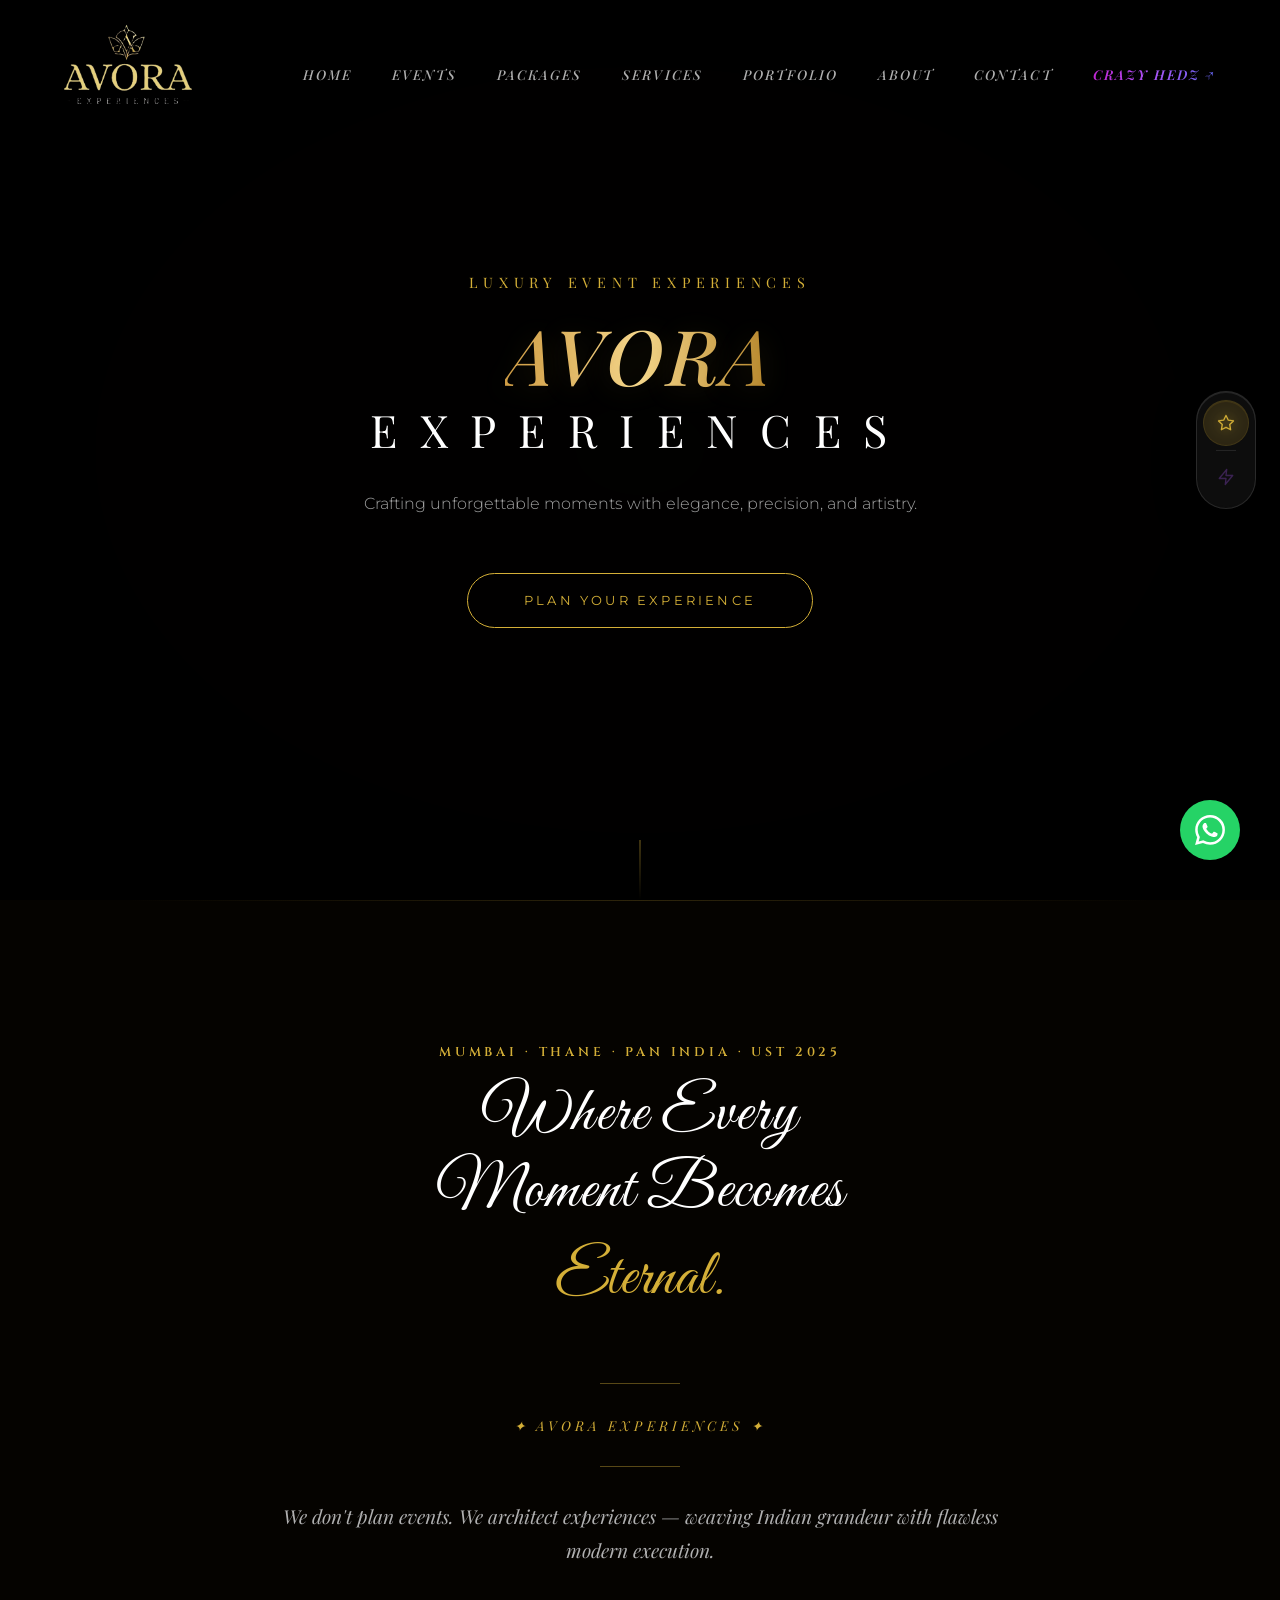
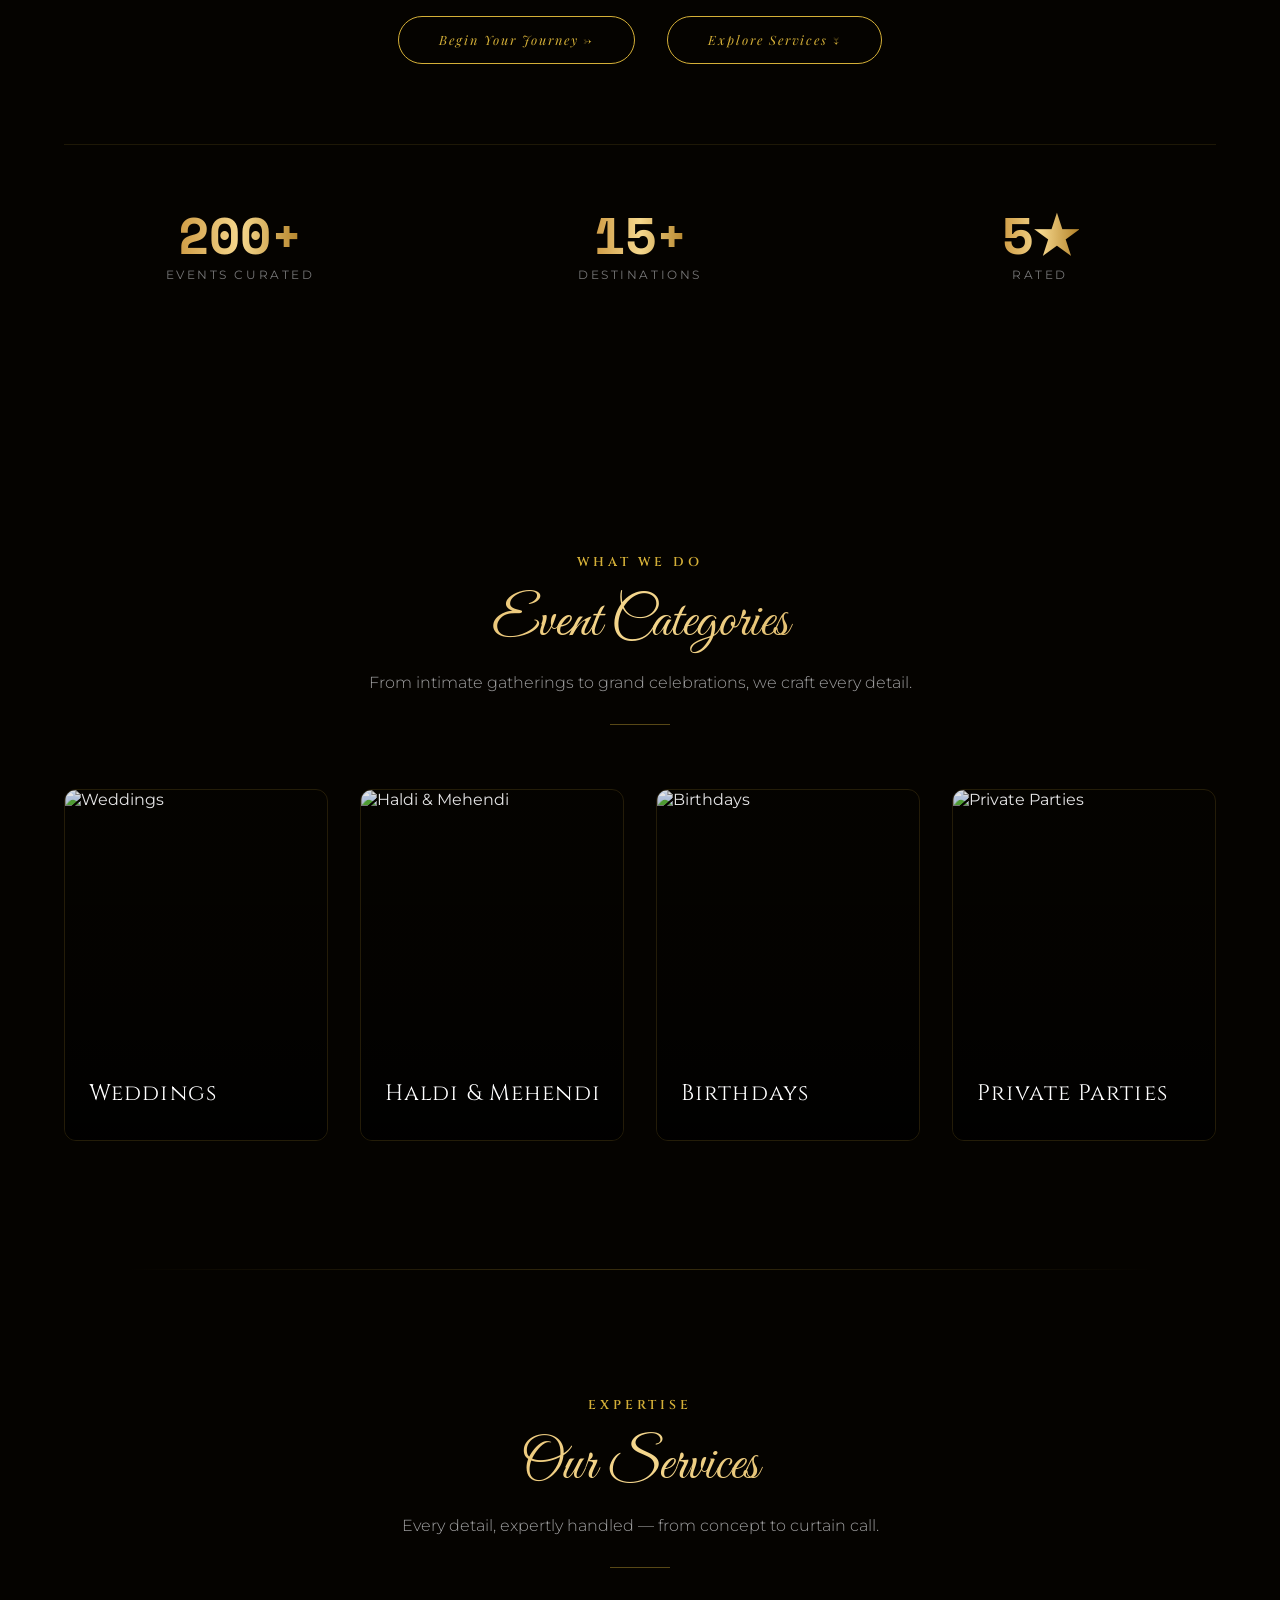
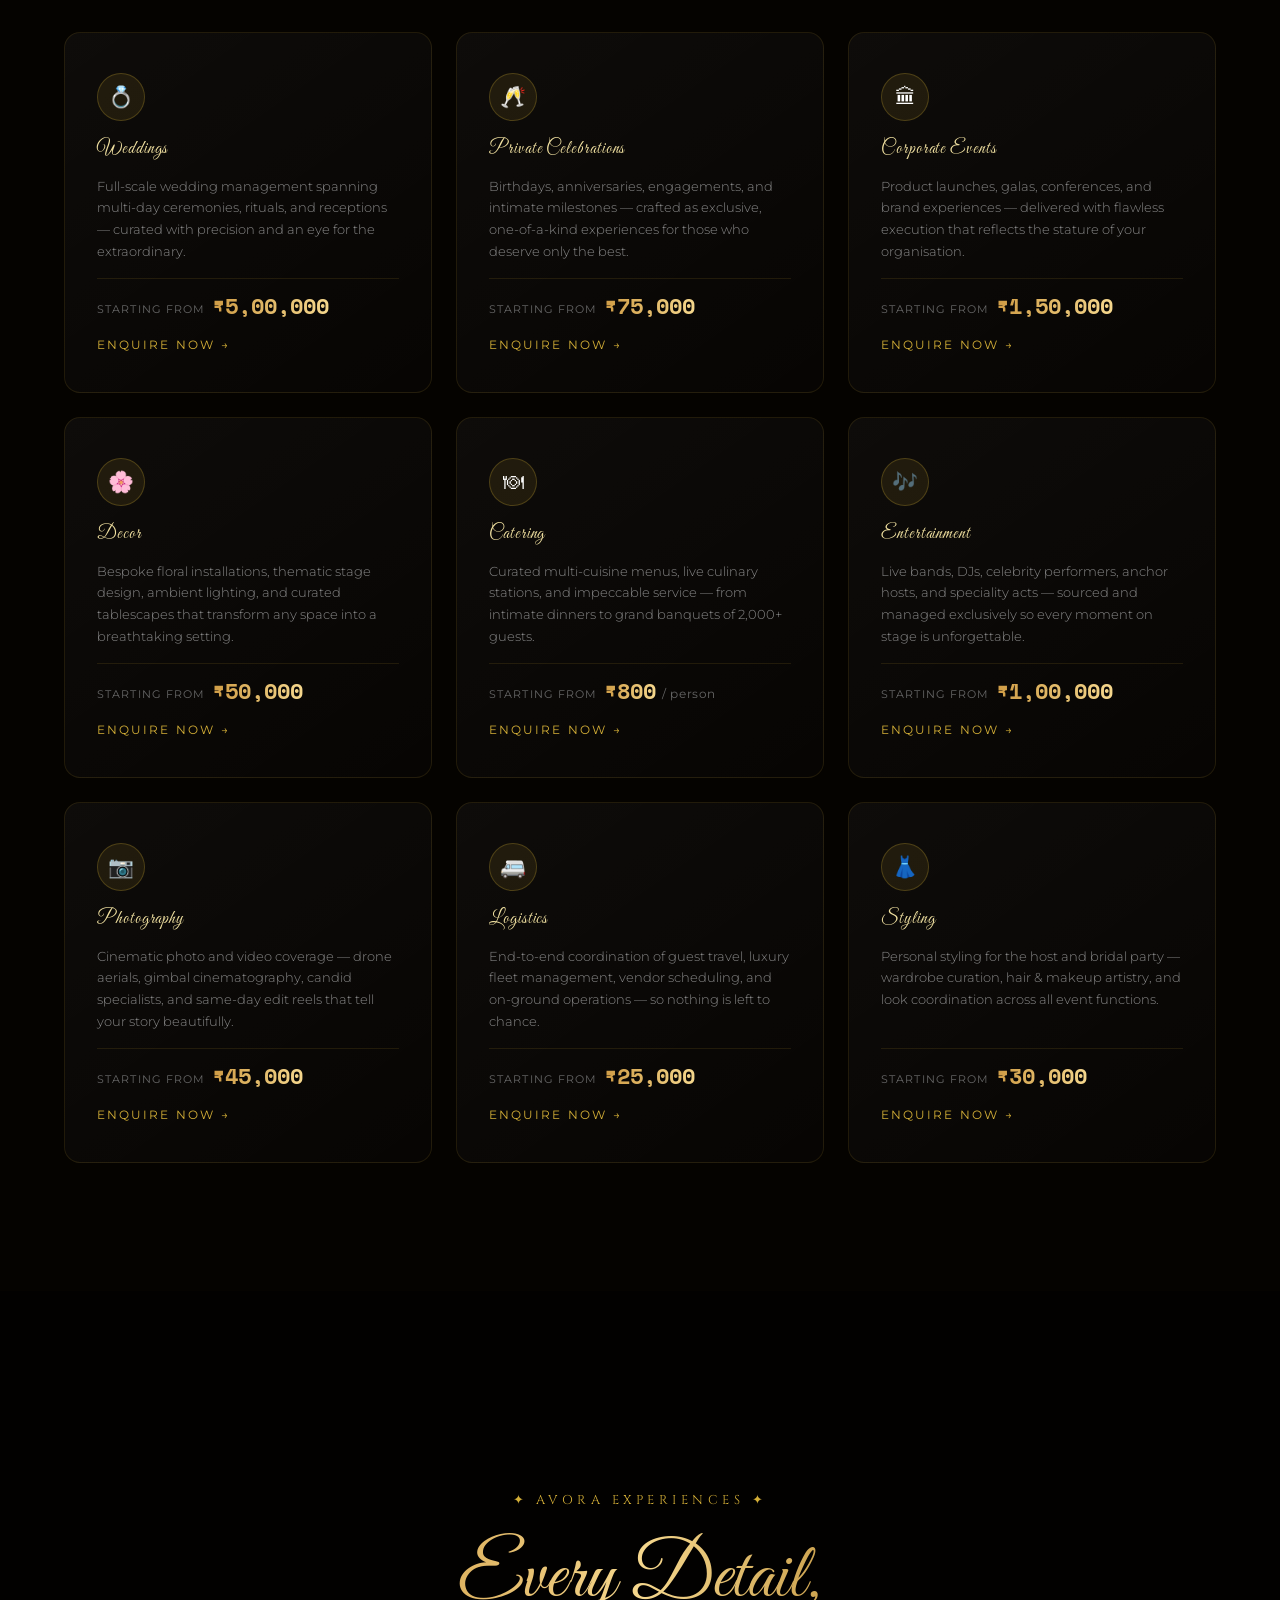
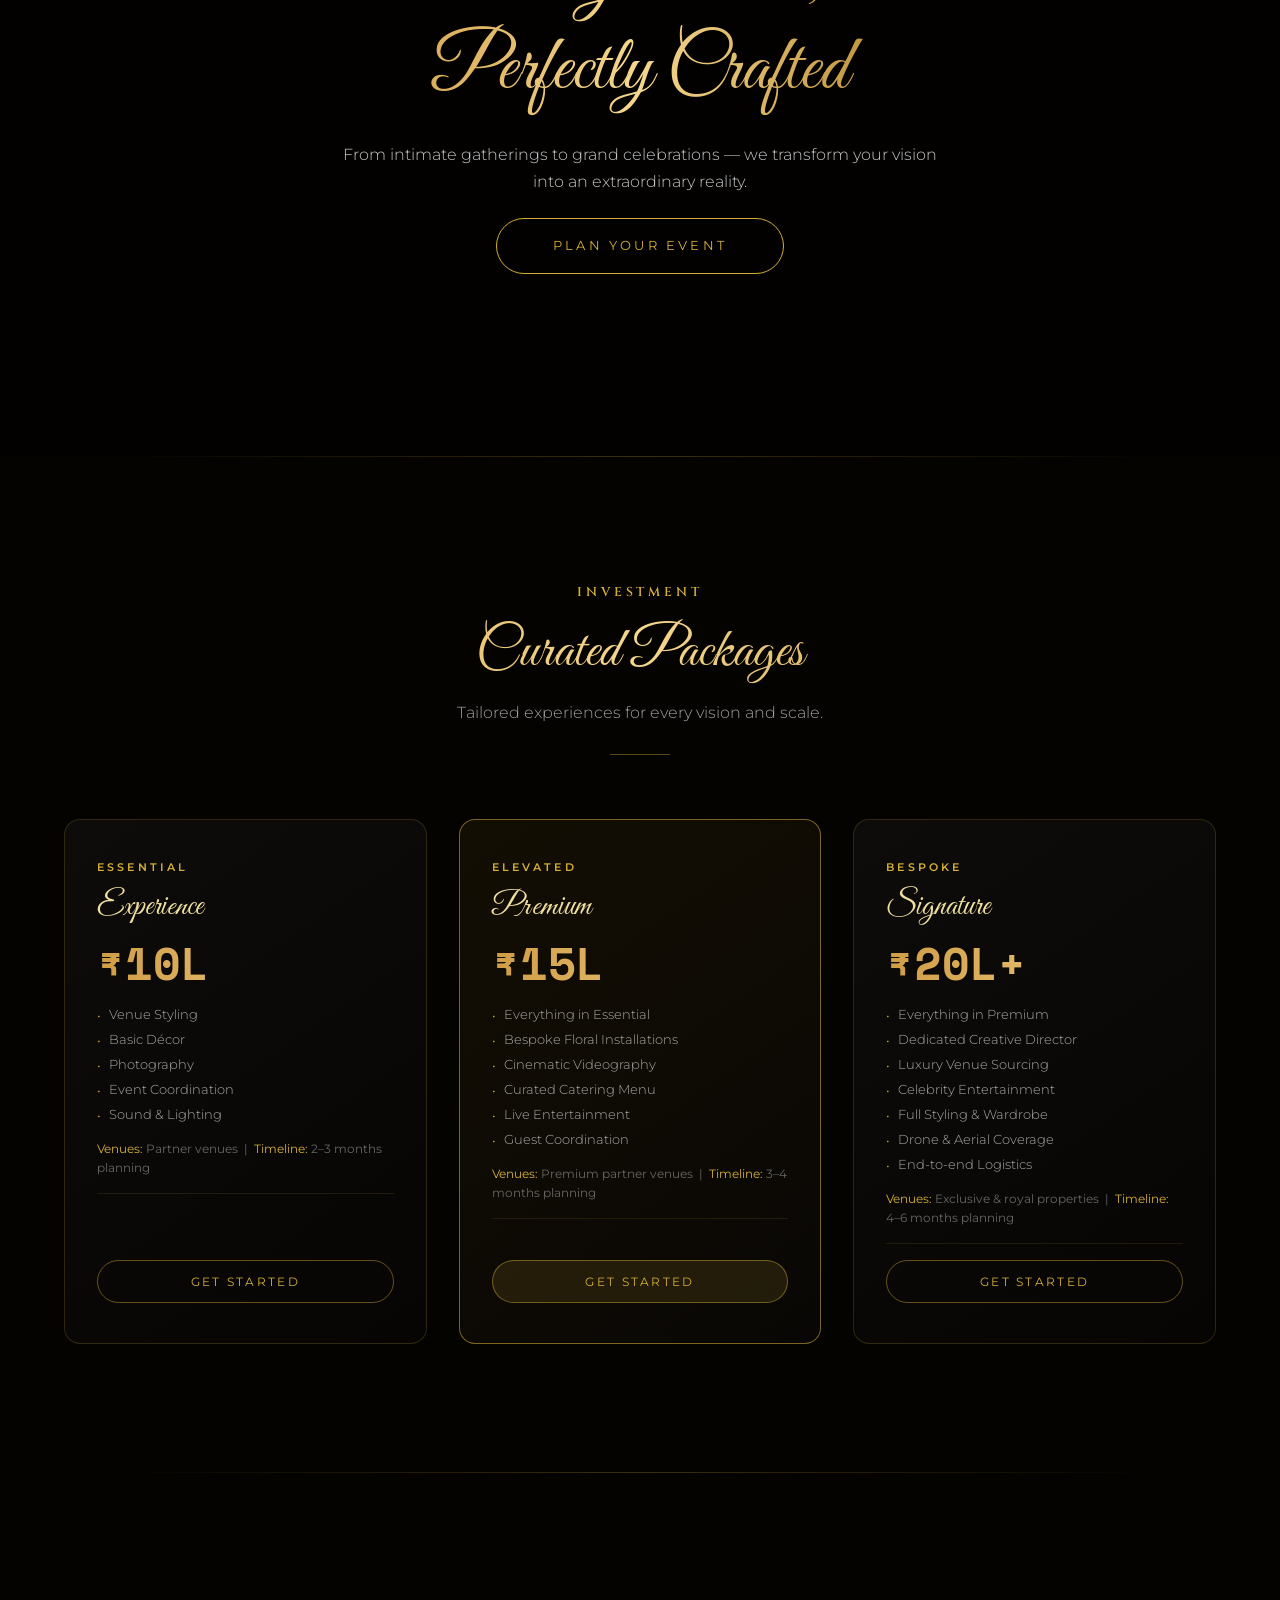
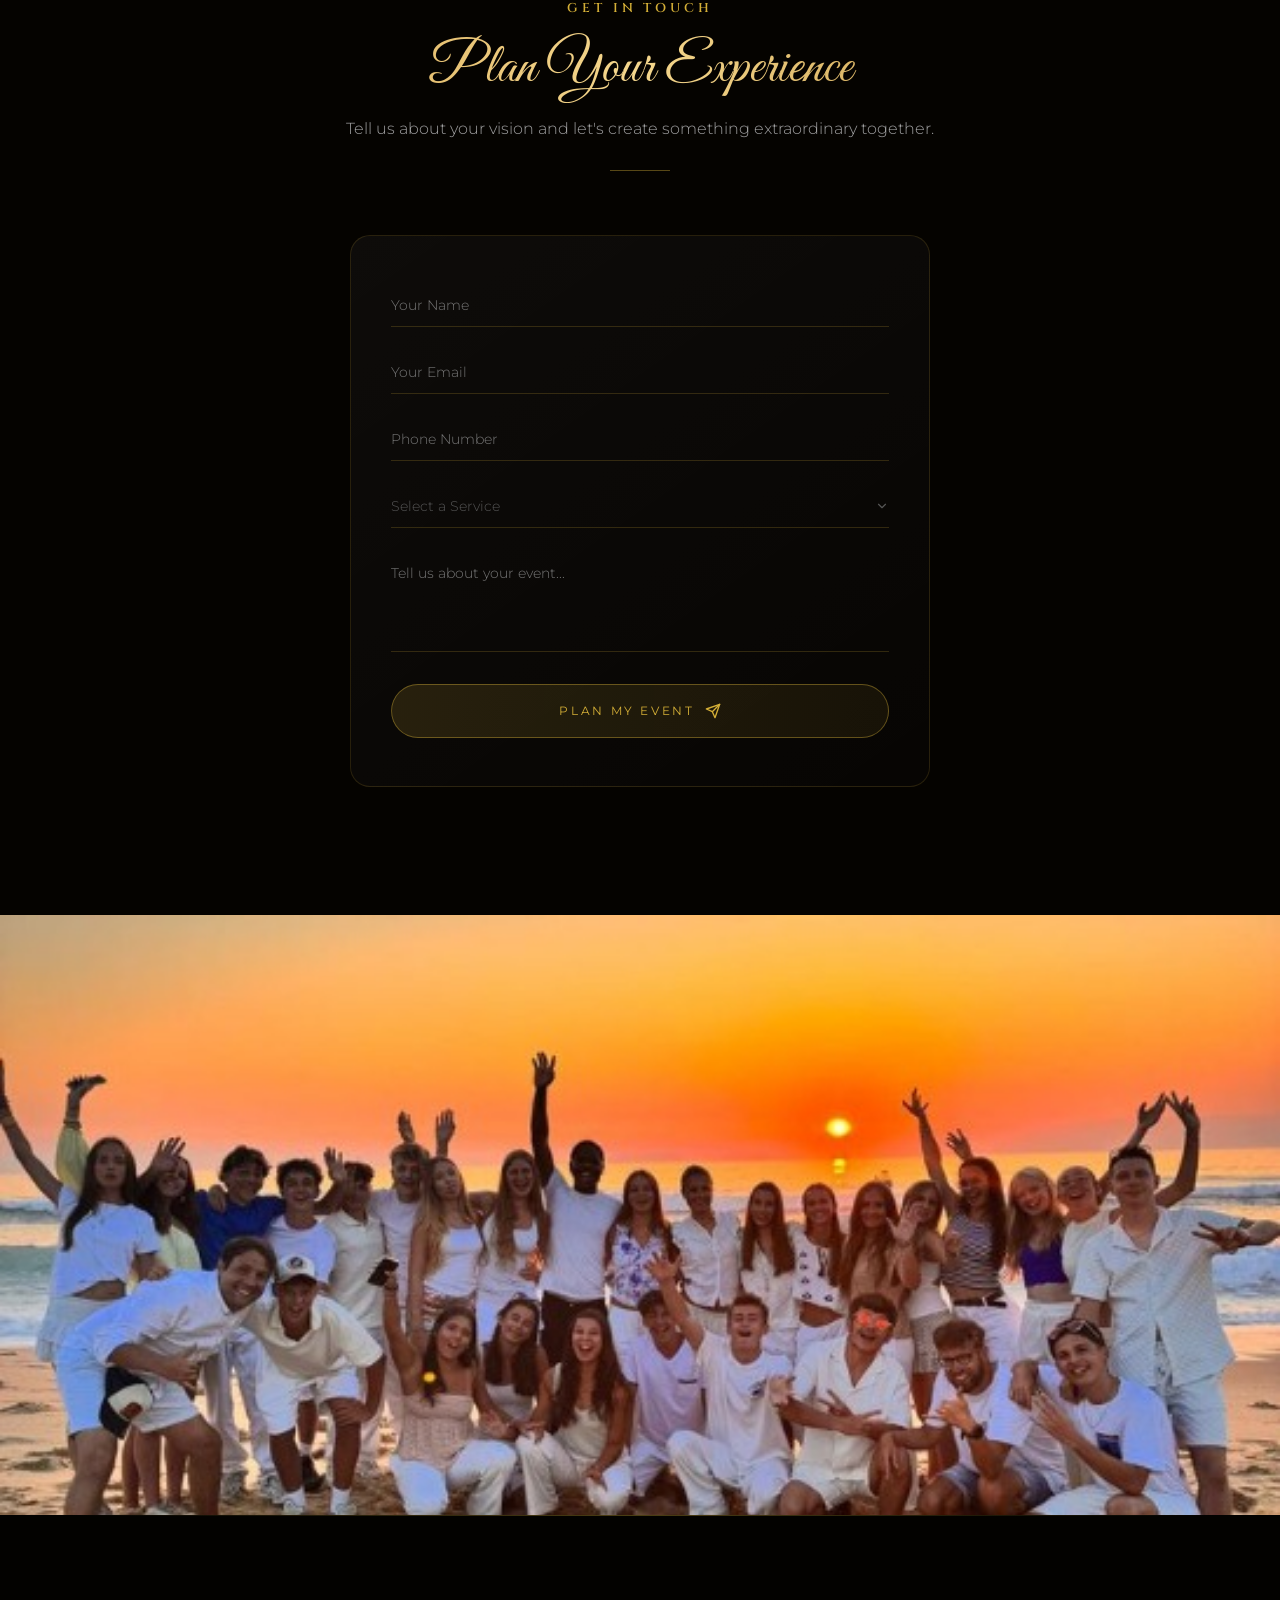
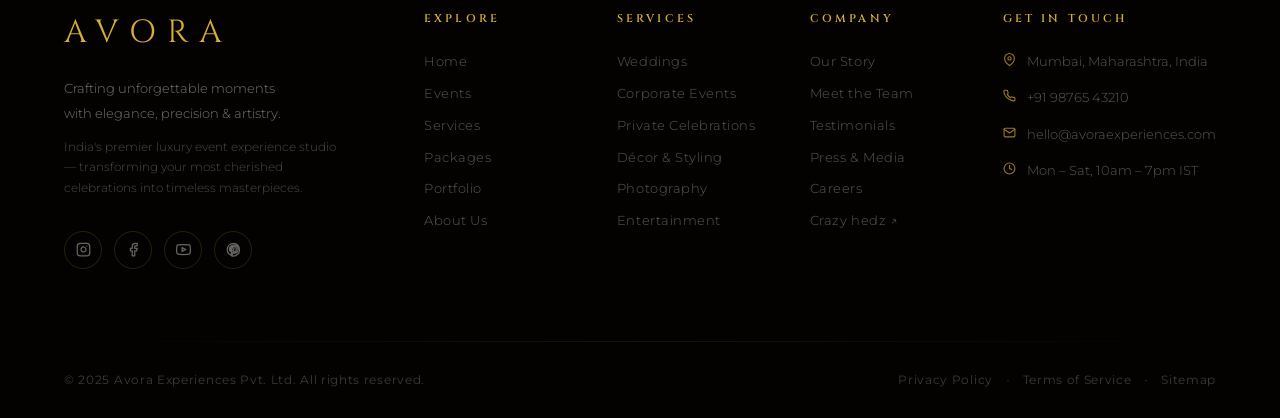
==== avora.html @ 7c6f96e8 "Add files via upload" ====
<!DOCTYPE html>
<html lang="en">
<head>
    <meta charset="UTF-8">
    <meta name="viewport" content="width=device-width, initial-scale=1.0">
    <title>Avora Experiences | Luxury Events</title>
    <link rel="preconnect" href="https://fonts.googleapis.com">
    <link rel="preconnect" href="https://fonts.gstatic.com" crossorigin>
    <link href="https://fonts.googleapis.com/css2?family=Cinzel:wght@400;600;700&family=Montserrat:wght@300;400;500&family=Playfair+Display:wght@400;500;700&family=Space+Mono:wght@400;700&family=Great+Vibes:wght@400&display=swap" rel="stylesheet">
    <link rel="stylesheet" href="css/common.css">
    <link rel="stylesheet" href="css/avora.css">
</head>
<body>

    <!-- Background Elements -->
    <div class="hero-bg"></div>
    <div class="hero-overlay"></div>

    <!-- Navigation -->
    <nav>
        <div class="logo">
            <img src="images/avora1.png" class="logo-img" alt="Avora">
            <div>
                
            </div>
        </div>
        <button class="nav-toggle" aria-label="Toggle menu">
            <span></span><span></span><span></span>
        </button>
        <ul class="nav-links">
            <li><a href="#">HOME</a></li>
            <li><a href="#events">EVENTS</a></li>
            <li><a href="#packages">PACKAGES</a></li>
            <li><a href="#services">SERVICES</a></li>
            <li><a href="#">PORTFOLIO</a></li>
            <li><a href="#about">ABOUT</a></li>
            <li><a href="#contact">CONTACT</a></li>
            <li><a href="crazyheads.html" class="crazy-link">CRAZY HEDZ <span class="tilt-arrow">↗</span></a></li>
        </ul>
    </nav>

    <!-- Hero -->
    <main class="hero-content">
        <p class="sub-1">Luxury Event Experiences</p>
        <h1 class="hero-title">AVORA</h1>
        <h2 class="sub-2">EXPERIENCES</h2>
        <p class="desc">Crafting unforgettable moments with elegance, precision, and artistry.</p>
        <a href="#contact" class="cta-btn">Plan Your Experience</a>
        <div class="bottom-line"></div>
    </main>

    <!-- About Section -->
    <section class="about-section" id="about">
        <div class="section-header" data-reveal>
            <p class="section-subtitle">Mumbai · Thane · Pan India · UST 2025</p>
            <div class="section-title-wrapper">
                <h2 class="section-title">
                    <span class="title-main">Where Every<br>Moment Becomes</span>
                    <span class="title-eternal">Eternal.</span>
                </h2>                
            </div>
        </div>

        <div class="about-divider-line"></div>
        <p class="avora-experiences-mark">✦ AVORA EXPERIENCES ✦</p>
        <div class="about-divider-line"></div>

        <div class="about-body" data-reveal data-delay="200">
            <p class="about-lead">We don't plan events. We architect experiences — weaving Indian grandeur with flawless modern execution.</p>
        </div>

        <div class="about-cta-group">
            <a href="#contact" class="about-btn begin-btn">Begin Your Journey →</a>
            <a href="#services" class="about-btn explore-btn">Explore Services ↓</a>
        </div>

        <div class="stats-row">
            <div class="stat-item" data-reveal data-delay="0">
                <span class="stat-number">200+</span>
                <span class="stat-label">Events Curated</span>
            </div>
            <div class="stat-item" data-reveal data-delay="150">
                <span class="stat-number">15+</span>
                <span class="stat-label">Destinations</span>
            </div>
            <div class="stat-item" data-reveal data-delay="300">
                <span class="stat-number">5★</span>
                <span class="stat-label">Rated</span>
            </div>
        </div>
    </section>

    <!-- Event Categories Section -->
    <section class="categories-section" id="events">
        <div class="section-header" data-reveal>
            <p class="section-subtitle">What We Do</p>
            <h2 class="section-title">Event Categories</h2>
            <p class="section-desc">From intimate gatherings to grand celebrations, we craft every detail.</p>
            <div class="section-line"></div>
        </div>

        <div class="categories-grid">
            <div class="category-card" data-reveal data-delay="0">
                <img src="https://images.unsplash.com/photo-1519741347686-c1e0aadf4611?q=80&w=800&auto=format&fit=crop" alt="Weddings" class="card-img">
                <div class="card-overlay"></div>
                <h3 class="card-title">Weddings</h3>
            </div>
            <div class="category-card" data-reveal data-delay="120">
                <img src="https://images.unsplash.com/photo-1583939003579-730e3918a45a?q=80&w=800&auto=format&fit=crop" alt="Haldi & Mehendi" class="card-img">
                <div class="card-overlay"></div>
                <h3 class="card-title">Haldi &amp; Mehendi</h3>
            </div>
            <div class="category-card" data-reveal data-delay="240">
                <img src="https://images.unsplash.com/photo-1530103862676-de8c9debad1d?q=80&w=800&auto=format&fit=crop" alt="Birthdays" class="card-img">
                <div class="card-overlay"></div>
                <h3 class="card-title">Birthdays</h3>
            </div>
            <div class="category-card" data-reveal data-delay="360">
                <img src="https://images.unsplash.com/photo-1540575467063-178a50c2df87?q=80&w=800&auto=format&fit=crop" alt="Private Parties" class="card-img">
                <div class="card-overlay"></div>
                <h3 class="card-title">Private Parties</h3>
            </div>
        </div>
    </section>

    <!-- Services Section -->
    <section class="services-section" id="services">
        <div class="section-header" data-reveal>
            <p class="section-subtitle">Expertise</p>
            <h2 class="section-title">Our Services</h2>
            <p class="section-desc">Every detail, expertly handled — from concept to curtain call.</p>
            <div class="section-line"></div>
        </div>

        <div class="services-grid">
            <div class="service-card" data-reveal data-delay="0">
                <div class="service-icon">💍</div>
                <div class="service-name">Weddings</div>
                <p class="service-desc">Full-scale wedding management spanning multi-day ceremonies, rituals, and receptions — curated with precision and an eye for the extraordinary.</p>
                <div class="service-divider"></div>
                <div class="service-pricing">
                    <span class="price-from">Starting from</span>
                    <span class="price-value">₹5,00,000</span>
                </div>
                <a href="#contact" class="service-cta">Enquire Now <span class="arrow">→</span></a>
            </div>

            <div class="service-card" data-reveal data-delay="100">
                <div class="service-icon">🥂</div>
                <div class="service-name">Private Celebrations</div>
                <p class="service-desc">Birthdays, anniversaries, engagements, and intimate milestones — crafted as exclusive, one-of-a-kind experiences for those who deserve only the best.</p>
                <div class="service-divider"></div>
                <div class="service-pricing">
                    <span class="price-from">Starting from</span>
                    <span class="price-value">₹75,000</span>
                </div>
                <a href="#contact" class="service-cta">Enquire Now <span class="arrow">→</span></a>
            </div>

            <div class="service-card" data-reveal data-delay="200">
                <div class="service-icon">🏛</div>
                <div class="service-name">Corporate Events</div>
                <p class="service-desc">Product launches, galas, conferences, and brand experiences — delivered with flawless execution that reflects the stature of your organisation.</p>
                <div class="service-divider"></div>
                <div class="service-pricing">
                    <span class="price-from">Starting from</span>
                    <span class="price-value">₹1,50,000</span>
                </div>
                <a href="#contact" class="service-cta">Enquire Now <span class="arrow">→</span></a>
            </div>

            <div class="service-card" data-reveal data-delay="0">
                <div class="service-icon">🌸</div>
                <div class="service-name">Decor</div>
                <p class="service-desc">Bespoke floral installations, thematic stage design, ambient lighting, and curated tablescapes that transform any space into a breathtaking setting.</p>
                <div class="service-divider"></div>
                <div class="service-pricing">
                    <span class="price-from">Starting from</span>
                    <span class="price-value">₹50,000</span>
                </div>
                <a href="#contact" class="service-cta">Enquire Now <span class="arrow">→</span></a>
            </div>

            <div class="service-card" data-reveal data-delay="100">
                <div class="service-icon">🍽</div>
                <div class="service-name">Catering</div>
                <p class="service-desc">Curated multi-cuisine menus, live culinary stations, and impeccable service — from intimate dinners to grand banquets of 2,000+ guests.</p>
                <div class="service-divider"></div>
                <div class="service-pricing">
                    <span class="price-from">Starting from</span>
                    <span class="price-value">₹800</span>
                    <span class="price-unit">/ person</span>
                </div>
                <a href="#contact" class="service-cta">Enquire Now <span class="arrow">→</span></a>
            </div>

            <div class="service-card" data-reveal data-delay="200">
                <div class="service-icon">🎶</div>
                <div class="service-name">Entertainment</div>
                <p class="service-desc">Live bands, DJs, celebrity performers, anchor hosts, and speciality acts — sourced and managed exclusively so every moment on stage is unforgettable.</p>
                <div class="service-divider"></div>
                <div class="service-pricing">
                    <span class="price-from">Starting from</span>
                    <span class="price-value">₹1,00,000</span>
                </div>
                <a href="#contact" class="service-cta">Enquire Now <span class="arrow">→</span></a>
            </div>

            <div class="service-card" data-reveal data-delay="0">
                <div class="service-icon">📷</div>
                <div class="service-name">Photography</div>
                <p class="service-desc">Cinematic photo and video coverage — drone aerials, gimbal cinematography, candid specialists, and same-day edit reels that tell your story beautifully.</p>
                <div class="service-divider"></div>
                <div class="service-pricing">
                    <span class="price-from">Starting from</span>
                    <span class="price-value">₹45,000</span>
                </div>
                <a href="#contact" class="service-cta">Enquire Now <span class="arrow">→</span></a>
            </div>

            <div class="service-card" data-reveal data-delay="100">
                <div class="service-icon">🚐</div>
                <div class="service-name">Logistics</div>
                <p class="service-desc">End-to-end coordination of guest travel, luxury fleet management, vendor scheduling, and on-ground operations — so nothing is left to chance.</p>
                <div class="service-divider"></div>
                <div class="service-pricing">
                    <span class="price-from">Starting from</span>
                    <span class="price-value">₹25,000</span>
                </div>
                <a href="#contact" class="service-cta">Enquire Now <span class="arrow">→</span></a>
            </div>

            <div class="service-card" data-reveal data-delay="200">
                <div class="service-icon">👗</div>
                <div class="service-name">Styling</div>
                <p class="service-desc">Personal styling for the host and bridal party — wardrobe curation, hair &amp; makeup artistry, and look coordination across all event functions.</p>
                <div class="service-divider"></div>
                <div class="service-pricing">
                    <span class="price-from">Starting from</span>
                    <span class="price-value">₹30,000</span>
                </div>
                <a href="#contact" class="service-cta">Enquire Now <span class="arrow">→</span></a>
            </div>
        </div>
    </section>

    <!-- Video Reel Section -->
    <section class="video-bg-section">
        <video class="video-bg-player" autoplay muted loop playsinline>
            <source src="videos/video1.mp4" type="video/mp4">
        </video>
        <div class="video-bg-overlay"></div>
        <div class="video-bg-content" data-reveal>
            <p class="video-section-tag">✦ Avora Experiences ✦</p>
            <h2 class="video-section-title">Every Detail,<br>Perfectly Crafted</h2>
            <p class="video-section-desc">From intimate gatherings to grand celebrations — we transform your vision into an extraordinary reality.</p>
            <a href="#contact" class="cta-btn">Plan Your Event</a>
        </div>
    </section>

    <!-- Packages Section -->
    <section class="packages-section" id="packages">
        <div class="section-header" data-reveal>
            <p class="section-subtitle">Investment</p>
            <h2 class="section-title">Curated Packages</h2>
            <p class="section-desc">Tailored experiences for every vision and scale.</p>
            <div class="section-line"></div>
        </div>

        <div class="packages-grid">

            <div class="package-card" data-reveal data-delay="0">
                <p class="pkg-tier">Essential</p>
                <h3 class="pkg-name">Experience</h3>
                <div class="pkg-price">₹10L</div>
                <ul class="pkg-features">
                    <li>Venue Styling</li>
                    <li>Basic Décor</li>
                    <li>Photography</li>
                    <li>Event Coordination</li>
                    <li>Sound &amp; Lighting</li>
                </ul>
                <p class="pkg-meta"><span>Venues:</span> Partner venues &nbsp;|&nbsp; <span>Timeline:</span> 2–3 months planning</p>
                <div class="pkg-divider"></div>
                <a href="#contact" class="pkg-btn">Get Started</a>
            </div>

            <div class="package-card featured" data-reveal data-delay="180">
                <p class="pkg-tier">Elevated</p>
                <h3 class="pkg-name">Premium</h3>
                <div class="pkg-price">₹15L</div>
                <ul class="pkg-features">
                    <li>Everything in Essential</li>
                    <li>Bespoke Floral Installations</li>
                    <li>Cinematic Videography</li>
                    <li>Curated Catering Menu</li>
                    <li>Live Entertainment</li>
                    <li>Guest Coordination</li>
                </ul>
                <p class="pkg-meta"><span>Venues:</span> Premium partner venues &nbsp;|&nbsp; <span>Timeline:</span> 3–4 months planning</p>
                <div class="pkg-divider"></div>
                <a href="#contact" class="pkg-btn">Get Started</a>
            </div>

            <div class="package-card" data-reveal data-delay="360">
                <p class="pkg-tier">Bespoke</p>
                <h3 class="pkg-name">Signature</h3>
                <div class="pkg-price">₹20L+</div>
                <ul class="pkg-features">
                    <li>Everything in Premium</li>
                    <li>Dedicated Creative Director</li>
                    <li>Luxury Venue Sourcing</li>
                    <li>Celebrity Entertainment</li>
                    <li>Full Styling &amp; Wardrobe</li>
                    <li>Drone &amp; Aerial Coverage</li>
                    <li>End-to-end Logistics</li>
                </ul>
                <p class="pkg-meta"><span>Venues:</span> Exclusive &amp; royal properties &nbsp;|&nbsp; <span>Timeline:</span> 4–6 months planning</p>
                <div class="pkg-divider"></div>
                <a href="#contact" class="pkg-btn">Get Started</a>
            </div>

        </div>
    </section>

    <!-- Contact Section -->
    <section class="contact-section" id="contact">
        <div class="section-header" data-reveal>
            <p class="section-subtitle">Get In Touch</p>
            <h2 class="section-title">Plan Your Experience</h2>
            <p class="section-desc">Tell us about your vision and let's create something extraordinary together.</p>
            <div class="section-line"></div>
        </div>

        <div class="contact-form-wrap" data-reveal data-delay="200">
            <div class="contact-field">
                <input type="text" placeholder="Your Name" autocomplete="name">
            </div>
            <div class="contact-field">
                <input type="email" placeholder="Your Email" autocomplete="email">
            </div>
            <div class="contact-field">
                <input type="tel" placeholder="Phone Number" autocomplete="tel">
            </div>
            <div class="contact-field">
                <div class="custom-select">
                    <div class="select-trigger">
                        <span class="select-value">Select a Service</span>
                        <svg class="select-chevron" width="14" height="14" viewBox="0 0 24 24" fill="none" stroke="currentColor" stroke-width="2" stroke-linecap="round" stroke-linejoin="round"><polyline points="6 9 12 15 18 9"/></svg>
                    </div>
                    <ul class="select-options">
                        <li data-label="💍 Weddings">💍 Weddings</li>
                        <li data-label="🥂 Private Celebrations">🥂 Private Celebrations</li>
                        <li data-label="🏛 Corporate Events">🏛 Corporate Events</li>
                        <li data-label="🌸 Decor">🌸 Decor</li>
                        <li data-label="🍽 Catering">🍽 Catering</li>
                        <li data-label="🎶 Entertainment">🎶 Entertainment</li>
                        <li data-label="📷 Photography">📷 Photography</li>
                        <li data-label="🚐 Logistics">🚐 Logistics</li>
                        <li data-label="👗 Styling">👗 Styling</li>
                    </ul>
                </div>
            </div>
            <div class="contact-field">
                <textarea placeholder="Tell us about your event..."></textarea>
            </div>
            <button class="contact-submit" type="button">
                Plan My Event
                <svg xmlns="http://www.w3.org/2000/svg" width="16" height="16" viewBox="0 0 24 24" fill="none" stroke="currentColor" stroke-width="2" stroke-linecap="round" stroke-linejoin="round"><line x1="22" y1="2" x2="11" y2="13"/><polygon points="22 2 15 22 11 13 2 9 22 2"/></svg>
            </button>
        </div>
    </section>

    <!-- Footer Image Section -->
    <section class="footer-img-section">
        <img src="images/footer.jpeg" alt="Avora Experiences" class="footer-section-img">
    </section>

    <!-- Footer -->
    <footer class="site-footer">
        <div class="footer-top">

            <!-- Brand -->
            <div class="footer-brand" data-reveal>
                <div class="footer-logo">AVORA</div>
                <p class="footer-tagline">Crafting unforgettable moments<br>with elegance, precision &amp; artistry.</p>
                <p class="footer-brand-desc">India's premier luxury event experience studio — transforming your most cherished celebrations into timeless masterpieces.</p>
                <div class="footer-socials">
                    <a href="#" class="social-link" aria-label="Instagram">
                        <svg width="15" height="15" viewBox="0 0 24 24" fill="none" stroke="currentColor" stroke-width="2" stroke-linecap="round" stroke-linejoin="round">
                            <rect x="2" y="2" width="20" height="20" rx="5" ry="5"/>
                            <path d="M16 11.37A4 4 0 1 1 12.63 8 4 4 0 0 1 16 11.37z"/>
                            <line x1="17.5" y1="6.5" x2="17.51" y2="6.5"/>
                        </svg>
                    </a>
                    <a href="#" class="social-link" aria-label="Facebook">
                        <svg width="15" height="15" viewBox="0 0 24 24" fill="none" stroke="currentColor" stroke-width="2" stroke-linecap="round" stroke-linejoin="round">
                            <path d="M18 2h-3a5 5 0 0 0-5 5v3H7v4h3v8h4v-8h3l1-4h-4V7a1 1 0 0 1 1-1h3z"/>
                        </svg>
                    </a>
                    <a href="#" class="social-link" aria-label="YouTube">
                        <svg width="15" height="15" viewBox="0 0 24 24" fill="none" stroke="currentColor" stroke-width="2" stroke-linecap="round" stroke-linejoin="round">
                            <path d="M22.54 6.42a2.78 2.78 0 0 0-1.95-1.96C18.88 4 12 4 12 4s-6.88 0-8.59.46a2.78 2.78 0 0 0-1.95 1.96A29 29 0 0 0 1 12a29 29 0 0 0 .46 5.57 2.78 2.78 0 0 0 1.95 1.96C5.12 20 12 20 12 20s6.88 0 8.59-.47a2.78 2.78 0 0 0 1.95-1.95A29 29 0 0 0 23 12a29 29 0 0 0-.46-5.58z"/>
                            <polygon points="9.75 15.02 15.5 12 9.75 8.98 9.75 15.02"/>
                        </svg>
                    </a>
                    <a href="#" class="social-link" aria-label="Pinterest">
                        <svg width="15" height="15" viewBox="0 0 24 24" fill="none" stroke="currentColor" stroke-width="2" stroke-linecap="round" stroke-linejoin="round">
                            <path d="M12 2C6.48 2 2 6.48 2 12c0 4.24 2.65 7.86 6.39 9.29-.09-.78-.17-1.98.03-2.83.19-.77 1.26-5.33 1.26-5.33s-.32-.64-.32-1.59c0-1.49.86-2.61 1.93-2.61.91 0 1.35.68 1.35 1.5 0 .91-.58 2.28-.88 3.54-.25 1.06.53 1.92 1.57 1.92 1.88 0 3.14-2.42 3.14-5.29 0-2.18-1.47-3.8-4.14-3.8-3.02 0-4.91 2.26-4.91 4.78 0 .87.26 1.48.67 1.96.19.22.21.3.14.55-.05.18-.16.63-.21.81-.07.26-.28.35-.51.25-1.41-.58-2.07-2.13-2.07-3.88 0-2.89 2.44-6.38 7.27-6.38 3.91 0 6.49 2.84 6.49 5.9 0 4.05-2.24 7.08-5.53 7.08-1.11 0-2.15-.6-2.5-1.27l-.7 2.73c-.26.97-.94 2.18-1.39 2.91.81.25 1.67.39 2.56.39 5.52 0 10-4.48 10-10S17.52 2 12 2z"/>
                        </svg>
                    </a>
                </div>
            </div>

            <!-- Nav columns -->
            <div class="footer-nav">

                <div class="footer-col" data-reveal data-delay="100">
                    <h4 class="footer-heading">Explore</h4>
                    <ul>
                        <li><a href="#">Home</a></li>
                        <li><a href="#events">Events</a></li>
                        <li><a href="#services">Services</a></li>
                        <li><a href="#packages">Packages</a></li>
                        <li><a href="#">Portfolio</a></li>
                        <li><a href="#about">About Us</a></li>
                    </ul>
                </div>

                <div class="footer-col" data-reveal data-delay="200">
                    <h4 class="footer-heading">Services</h4>
                    <ul>
                        <li><a href="#services">Weddings</a></li>
                        <li><a href="#services">Corporate Events</a></li>
                        <li><a href="#services">Private Celebrations</a></li>
                        <li><a href="#services">Décor &amp; Styling</a></li>
                        <li><a href="#services">Photography</a></li>
                        <li><a href="#services">Entertainment</a></li>
                    </ul>
                </div>

                <div class="footer-col" data-reveal data-delay="300">
                    <h4 class="footer-heading">Company</h4>
                    <ul>
                        <li><a href="#about">Our Story</a></li>
                        <li><a href="#">Meet the Team</a></li>
                        <li><a href="#">Testimonials</a></li>
                        <li><a href="#">Press &amp; Media</a></li>
                        <li><a href="#">Careers</a></li>
                        <li><a href="crazyheads.html">Crazy hedz ↗</a></li>
                    </ul>
                </div>

                <div class="footer-col" data-reveal data-delay="400">
                    <h4 class="footer-heading">Get In Touch</h4>
                    <ul class="footer-contact-list">
                        <li>
                            <svg width="13" height="13" viewBox="0 0 24 24" fill="none" stroke="currentColor" stroke-width="2" stroke-linecap="round" stroke-linejoin="round"><path d="M21 10c0 7-9 13-9 13s-9-6-9-13a9 9 0 0 1 18 0z"/><circle cx="12" cy="10" r="3"/></svg>
                            Mumbai, Maharashtra, India
                        </li>
                        <li>
                            <svg width="13" height="13" viewBox="0 0 24 24" fill="none" stroke="currentColor" stroke-width="2" stroke-linecap="round" stroke-linejoin="round"><path d="M22 16.92v3a2 2 0 0 1-2.18 2 19.79 19.79 0 0 1-8.63-3.07A19.5 19.5 0 0 1 4.69 13 19.79 19.79 0 0 1 1.61 4.37 2 2 0 0 1 3.6 2.18h3a2 2 0 0 1 2 1.72 12.84 12.84 0 0 0 .7 2.81 2 2 0 0 1-.45 2.11L7.91 9.91a16 16 0 0 0 6.18 6.18l.91-.91a2 2 0 0 1 2.11-.45 12.84 12.84 0 0 0 2.81.7A2 2 0 0 1 22 16.92z"/></svg>
                            +91 98765 43210
                        </li>
                        <li>
                            <svg width="13" height="13" viewBox="0 0 24 24" fill="none" stroke="currentColor" stroke-width="2" stroke-linecap="round" stroke-linejoin="round"><path d="M4 4h16c1.1 0 2 .9 2 2v12c0 1.1-.9 2-2 2H4c-1.1 0-2-.9-2-2V6c0-1.1.9-2 2-2z"/><polyline points="22,6 12,13 2,6"/></svg>
                            hello@avoraexperiences.com
                        </li>
                        <li>
                            <svg width="13" height="13" viewBox="0 0 24 24" fill="none" stroke="currentColor" stroke-width="2" stroke-linecap="round" stroke-linejoin="round"><circle cx="12" cy="12" r="10"/><polyline points="12 6 12 12 16 14"/></svg>
                            Mon – Sat, 10am – 7pm IST
                        </li>
                    </ul>
                </div>

            </div>
        </div>

        <div class="footer-divider"></div>

        <div class="footer-bottom">
            <p class="footer-copyright">© 2025 Avora Experiences Pvt. Ltd. All rights reserved.</p>
            <div class="footer-bottom-links">
                <a href="#">Privacy Policy</a>
                <span>·</span>
                <a href="#">Terms of Service</a>
                <span>·</span>
                <a href="#">Sitemap</a>
            </div>
        </div>
    </footer>

    <!-- WhatsApp Floating Action Button -->
    <a href="#" class="whatsapp-btn" aria-label="Chat with us on WhatsApp">
        <svg viewBox="0 0 24 24" width="30" height="30" fill="white">
            <path d="M17.472 14.382c-.297-.149-1.758-.867-2.03-.967-.273-.099-.471-.148-.67.15-.197.297-.767.966-.94 1.164-.173.199-.347.223-.644.075-.297-.15-1.255-.463-2.39-1.475-.883-.788-1.48-1.761-1.653-2.059-.173-.297-.018-.458.13-.606.134-.133.298-.347.446-.52.149-.174.198-.298.298-.497.099-.198.05-.371-.025-.52-.075-.149-.669-1.612-.916-2.207-.242-.579-.487-.5-.669-.51-.173-.008-.371-.01-.57-.01-.198 0-.52.074-.792.372-.272.297-1.04 1.016-1.04 2.479 0 1.462 1.065 2.875 1.213 3.074.149.198 2.096 3.2 5.077 4.487.709.306 1.262.489 1.694.625.712.227 1.36.195 1.871.118.571-.085 1.758-.719 2.006-1.413.248-.694.248-1.289.173-1.413-.074-.124-.272-.198-.57-.347m-5.421 7.403h-.004a9.87 9.87 0 01-5.031-1.378l-.361-.214-3.741.982.998-3.648-.235-.374a9.86 9.86 0 01-1.51-5.26c.001-5.45 4.436-9.884 9.888-9.884 2.64 0 5.122 1.03 6.988 2.898a9.825 9.825 0 012.893 6.994c-.003 5.45-4.437 9.884-9.885 9.884m8.413-18.297A11.815 11.815 0 0012.05 0C5.495 0 .16 5.335.157 11.892c0 2.096.547 4.142 1.588 5.945L.057 24l6.305-1.654a11.882 11.882 0 005.683 1.448h.005c6.554 0 11.89-5.335 11.893-11.893a11.821 11.821 0 00-3.48-8.413z"/>
        </svg>
    </a>

    <!-- Brand Switcher Dock -->
    <div class="brand-dock">
        <a href="avora.html" class="dock-item avora-dock active" title="Avora Experiences">
            <svg class="dock-icon" viewBox="0 0 24 24" fill="none" stroke="currentColor" stroke-width="1.8" stroke-linecap="round" stroke-linejoin="round">
                <polygon points="12 2 15.09 8.26 22 9.27 17 14.14 18.18 21.02 12 17.77 5.82 21.02 7 14.14 2 9.27 8.91 8.26 12 2"/>
            </svg>
            <span class="dock-tooltip">Avora</span>
        </a>
        <div class="dock-divider"></div>
        <a href="crazyheads.html" class="dock-item ch-dock" title="Crazy Hedz">
            <svg class="dock-icon" viewBox="0 0 24 24" fill="none" stroke="currentColor" stroke-width="1.8" stroke-linecap="round" stroke-linejoin="round">
                <polygon points="13 2 3 14 12 14 11 22 21 10 12 10 13 2"/>
            </svg>
            <span class="dock-tooltip">Crazy Hedz</span>
        </a>
    </div>

    <!-- Firebase Compat SDK -->
    <script src="https://www.gstatic.com/firebasejs/10.14.1/firebase-app-compat.js"></script>
    <script src="https://www.gstatic.com/firebasejs/10.14.1/firebase-firestore-compat.js"></script>
    <script src="js/firebase-init.js"></script>

    <script src="js/navbar.js"></script>
    <script src="js/avora.js"></script>
</body>
</html>
---- css/common.css ----
/* Shared structural styles used by avora.html and crazyheads.html */
/* Colors are controlled via --accent-main set in each page's stylesheet */

* {
    margin: 0;
    padding: 0;
    box-sizing: border-box;
}

/* Scrollbar */
::-webkit-scrollbar { width: 5px; }
::-webkit-scrollbar-track { background: transparent; }
::-webkit-scrollbar-thumb {
    background: var(--accent-main, #d4af37);
    border-radius: 99px;
}
::-webkit-scrollbar-thumb:hover { background: #f5d78d; }

/* Firefox */
* { scrollbar-width: thin; scrollbar-color: var(--accent-main, #d4af37) transparent; }

html { scroll-behavior: smooth; }

section { scroll-margin-top: 100px; }

body, html {
    width: 100%;
    min-height: 100vh;
    font-family: 'Montserrat', sans-serif;
    color: #fff;
    overflow-x: hidden;
}

/* Hero Background */
.hero-bg {
    position: absolute;
    top: 0;
    left: 0;
    width: 100%;
    height: 100vh;
    background-size: cover;
    background-position: center;
    z-index: 1;
}

.hero-overlay {
    position: absolute;
    top: 0;
    left: 0;
    width: 100%;
    height: 100vh;
    z-index: 2;
}

/* Navigation */
nav {
    position: fixed;
    top: 0;
    left: 0;
    width: 100%;
    padding: 1.2rem 5%;
    display: flex;
    justify-content: space-between;
    align-items: center;
    z-index: 50;
    transition: background 0.4s ease, padding 0.4s ease, border-bottom 0.4s ease;
    border-bottom: 1px solid transparent;
}

nav.scrolled {
    padding: 1.2rem 5%;
    backdrop-filter: blur(24px);
    -webkit-backdrop-filter: blur(24px);
    border-bottom: none;
}

.logo {
    display: flex;
    flex-direction: column;
    align-items: center;
    gap: 0.2rem;
}

.logo-main {
    font-size: 1.8rem;
    font-weight: 400;
    letter-spacing: 0.02em;
    font-family: 'Great Vibes', cursive;
    text-transform: none;
    line-height: 1;
    color: #d4af37;
}

.logo-sub {
    font-size: 0.65rem;
    font-weight: 400;
    letter-spacing: 0.25em;
    text-transform: uppercase;
    font-family: 'Playfair Display', serif;
    font-style: italic;
    color: #d4af37;
    opacity: 0.9;
}

.nav-links {
    list-style: none;
    display: flex;
    align-items: center;
    gap: 2.5rem;
}

.nav-links a {
    text-decoration: none;
    color: #b0b0b0;
    font-size: 0.85rem;
    letter-spacing: 0.15em;
    font-weight: 500;
    transition: color 0.3s ease;
    font-family: 'Playfair Display', serif;
    font-style: italic;
}

.nav-links a:hover {
    color: var(--accent-main);
}

/* Navbar CTA buttons */
.nav-cta-gold {
    background: #d4af37 !important;
    color: #0c0800 !important;
    padding: 0.42rem 1.15rem !important;
    border-radius: 50px;
    font-weight: 600 !important;
    letter-spacing: 0.1em !important;
    font-size: 0.7rem !important;
    transition: background 0.3s ease, box-shadow 0.3s ease, transform 0.2s ease !important;
}
.nav-cta-gold:hover {
    background: #f0cc55 !important;
    color: #0c0800 !important;
    box-shadow: 0 4px 20px rgba(212,175,55,0.45);
    transform: translateY(-1px);
}

.nav-cta-purple {
    background: #a855f7 !important;
    color: #fff !important;
    padding: 0.42rem 1.15rem !important;
    border-radius: 50px;
    font-weight: 600 !important;
    letter-spacing: 0.1em !important;
    font-size: 0.7rem !important;
    transition: background 0.3s ease, box-shadow 0.3s ease, transform 0.2s ease !important;
}
.nav-cta-purple:hover {
    background: #c084fc !important;
    color: #fff !important;
    box-shadow: 0 4px 20px rgba(168,85,247,0.45);
    transform: translateY(-1px);
}

/* Hero Content */
.hero-content {
    height: 100vh;
    display: flex;
    flex-direction: column;
    align-items: center;
    justify-content: center;
    text-align: center;
    padding: 0 2rem;
    position: relative;
    z-index: 5;
}

.sub-1 {
    font-family: 'Cinzel', serif;
    color: var(--accent-main);
    letter-spacing: 0.4em;
    font-size: 0.9rem;
    margin-bottom: 1.5rem;
    text-transform: uppercase;
}

.hero-title {
    font-family: 'Cinzel', serif;
    font-size: clamp(4rem, 8vw, 8rem);
    line-height: 1;
    margin: 0;
    font-weight: 700;
    letter-spacing: 0.05em;
}

.sub-2 {
    font-family: 'Cinzel', serif;
    color: #ffffff;
    letter-spacing: 0.5em;
    font-size: clamp(1.5rem, 3.5vw, 3rem);
    font-weight: 400;
    margin-top: 0.5rem;
    margin-bottom: 2rem;
    text-transform: uppercase;
}

.desc {
    color: #a0a0a0;
    max-width: 600px;
    font-size: 1rem;
    line-height: 1.6;
    margin-bottom: 3.5rem;
    font-weight: 300;
}

.cta-btn {
    border: 1px solid var(--accent-main);
    color: var(--accent-main);
    padding: 1.2rem 3.5rem;
    border-radius: 50px;
    text-decoration: none;
    letter-spacing: 0.25em;
    font-size: 0.8rem;
    text-transform: uppercase;
    transition: all 0.4s ease;
    background: transparent;
}

.bottom-line {
    position: absolute;
    bottom: 0;
    left: 50%;
    transform: translateX(-50%);
    width: 1px;
    height: 60px;
    z-index: 5;
}

/* Section shared styles */
.section-header {
    text-align: center;
    margin-bottom: 4rem;
}

.section-subtitle {
    font-family: 'Cinzel', serif;
    color: var(--accent-main);
    letter-spacing: 0.3em;
    font-size: 0.8rem;
    font-weight: 600;
    text-transform: uppercase;
    margin-bottom: 1rem;
}

.section-title {
    font-family: 'Cinzel', serif;
    font-size: clamp(2.5rem, 5vw, 3.5rem);
    margin: 0 0 1rem 0;
    font-weight: 700;
}

.section-desc {
    color: #a0a0a0;
    font-size: 1rem;
    margin-bottom: 2rem;
    font-weight: 300;
}

.section-line {
    width: 60px;
    height: 1px;
    margin: 0 auto;
}

/* Brand Switcher Dock — Glassmorphic */
.brand-dock {
    position: fixed;
    right: 1.5rem;
    top: 50%;
    transform: translateY(-50%);
    display: flex;
    flex-direction: column;
    align-items: center;
    background: rgba(255,255,255,0.05);
    backdrop-filter: blur(28px) saturate(180%);
    -webkit-backdrop-filter: blur(28px) saturate(180%);
    border: 1px solid rgba(255,255,255,0.12);
    box-shadow:
        inset 0 1px 0 rgba(255,255,255,0.1),
        inset 0 -1px 0 rgba(0,0,0,0.15),
        0 12px 40px rgba(0,0,0,0.45),
        0 2px 8px rgba(0,0,0,0.3);
    border-radius: 50px;
    padding: 0.55rem 0.45rem;
    z-index: 200;
    gap: 0.1rem;
}

.dock-item {
    position: relative;
    width: 44px;
    height: 44px;
    border-radius: 50%;
    display: flex;
    align-items: center;
    justify-content: center;
    text-decoration: none;
    transition: background 0.3s ease, box-shadow 0.3s ease;
}

.dock-icon {
    width: 18px;
    height: 18px;
    flex-shrink: 0;
    transition: color 0.3s ease, filter 0.3s ease;
}

.avora-dock .dock-icon { color: rgba(212,175,55,0.3); }
.avora-dock:hover .dock-icon,
.avora-dock.active .dock-icon {
    color: #d4af37;
    filter: drop-shadow(0 0 7px rgba(212,175,55,0.65));
}
.avora-dock.active {
    background: rgba(212,175,55,0.16);
    box-shadow: 0 0 0 1px rgba(212,175,55,0.28), inset 0 1px 0 rgba(212,175,55,0.12);
}
.avora-dock:hover:not(.active) { background: rgba(212,175,55,0.08); }

.ch-dock .dock-icon { color: rgba(168,85,247,0.3); }
.ch-dock:hover .dock-icon,
.ch-dock.active .dock-icon {
    color: #c084fc;
    filter: drop-shadow(0 0 7px rgba(168,85,247,0.65));
}
.ch-dock.active {
    background: rgba(168,85,247,0.16);
    box-shadow: 0 0 0 1px rgba(168,85,247,0.28), inset 0 1px 0 rgba(168,85,247,0.12);
}
.ch-dock:hover:not(.active) { background: rgba(168,85,247,0.08); }

.dock-divider {
    width: 20px;
    height: 1px;
    background: rgba(255,255,255,0.1);
    margin: 0.2rem 0;
}

.dock-tooltip {
    position: absolute;
    left: calc(100% + 14px);
    background: rgba(6,4,10,0.88);
    backdrop-filter: blur(14px);
    -webkit-backdrop-filter: blur(14px);
    border: 1px solid rgba(255,255,255,0.1);
    border-radius: 8px;
    padding: 0.32rem 0.78rem;
    font-size: 0.6rem;
    letter-spacing: 0.14em;
    text-transform: uppercase;
    white-space: nowrap;
    color: #888;
    opacity: 0;
    pointer-events: none;
    transition: opacity 0.2s ease;
    font-family: 'Montserrat', sans-serif;
}
.dock-item:hover .dock-tooltip { opacity: 1; }

/* WhatsApp Floating Button */
.whatsapp-btn {
    position: fixed;
    bottom: 2.5rem;
    right: 2.5rem;
    background: #25D366;
    width: 60px;
    height: 60px;
    border-radius: 50%;
    display: flex;
    align-items: center;
    justify-content: center;
    box-shadow: 0 6px 20px rgba(0,0,0,0.4);
    z-index: 100;
    transition: transform 0.3s ease, box-shadow 0.3s ease;
}

.whatsapp-btn:hover {
    transform: scale(1.08);
    box-shadow: 0 8px 25px rgba(37, 211, 102, 0.4);
}

/* ── Hamburger Nav Toggle ────────────────────────────────────── */
.nav-toggle {
    display: none;
    flex-direction: column;
    justify-content: center;
    gap: 5px;
    background: none;
    border: none;
    cursor: pointer;
    padding: 6px 4px;
    z-index: 60;
    flex-shrink: 0;
}
.nav-toggle span {
    display: block;
    width: 22px;
    height: 1.5px;
    background: #b0b0b0;
    border-radius: 2px;
    transition: transform 0.35s cubic-bezier(0.16,1,0.3,1), opacity 0.3s ease, background 0.3s ease;
}
.nav-toggle.open span:nth-child(1) { transform: translateY(6.5px) rotate(45deg); background: var(--accent-main); }
.nav-toggle.open span:nth-child(2) { opacity: 0; transform: scaleX(0); }
.nav-toggle.open span:nth-child(3) { transform: translateY(-6.5px) rotate(-45deg); background: var(--accent-main); }

/* ── Responsive ──────────────────────────────────────────────── */
@media (max-width: 900px) {
    .nav-toggle { display: flex; }

    nav {
        flex-direction: row;
        justify-content: space-between;
        align-items: center;
        flex-wrap: nowrap;
        gap: 0;
        padding: 1rem 5%;
    }
    nav.scrolled { padding: 1rem 5%; }

    .nav-links {
        position: fixed;
        top: 0;
        right: 0;
        width: min(300px, 82vw);
        height: 100vh;
        background: rgba(6,4,12,0.96);
        backdrop-filter: blur(28px) saturate(180%);
        -webkit-backdrop-filter: blur(28px) saturate(180%);
        border-left: 1px solid rgba(255,255,255,0.07);
        flex-direction: column;
        align-items: flex-start;
        justify-content: center;
        gap: 0;
        padding: 5rem 2.2rem 2.5rem;
        transform: translateX(100%);
        transition: transform 0.42s cubic-bezier(0.16,1,0.3,1);
        z-index: 55;
        overflow-y: auto;
    }
    .nav-links.open { transform: translateX(0); }

    .nav-links li {
        width: 100%;
        border-bottom: 1px solid rgba(255,255,255,0.04);
    }
    .nav-links li:first-child { border-top: 1px solid rgba(255,255,255,0.04); }
    .nav-links a {
        display: block;
        padding: 1.1rem 0;
        font-size: 0.85rem;
        letter-spacing: 0.2em;
        color: #888;
    }
    .nav-links a:hover { color: var(--accent-main); padding-left: 6px; }

    section { scroll-margin-top: 72px; }
}

@media (max-width: 600px) {
    .brand-dock { right: 0.75rem; }
    .dock-item { width: 38px; height: 38px; }
    .dock-icon { width: 15px; height: 15px; }
    .dock-tooltip { display: none; }

    .hero-content { padding: 0 1.2rem; }
    .sub-1 { font-size: 0.72rem; letter-spacing: 0.28em; margin-bottom: 1rem; }
    .sub-2 { letter-spacing: 0.3em; margin-bottom: 1.5rem; }
    .desc { font-size: 0.88rem; margin-bottom: 2.5rem; }
    .cta-btn { padding: 1rem 2.5rem; font-size: 0.72rem; }

    .section-title { font-size: clamp(1.8rem, 7vw, 2.5rem); }
    .section-header { margin-bottom: 2.5rem; }

    .whatsapp-btn { width: 48px; height: 48px; bottom: 1.5rem; right: 1.2rem; }
    .whatsapp-btn svg { width: 22px; height: 22px; }
}

@media (max-width: 380px) {
    .brand-dock { display: none; }
}
---- css/avora.css ----
/* Avora — Gold theme + all Avora-specific section styles */
:root {
    --gold-light: #fbe6a2;
    --gold-main: #d4af37;
    --gold-dark: #8c7322;
    --bg-dark: #050300;
    --accent-main: #d4af37;
    --display-font: 'Playfair Display', serif;
    --mono-font: 'Space Mono', monospace;
}

body, html {
    background-color: var(--bg-dark);
}

/* ── Hero Load Animations ───────────────────────────────────── */
@keyframes navSlideIn {
    from { transform: translateY(-100%); opacity: 0; }
    to   { transform: translateY(0);     opacity: 1; }
}

@keyframes bgFadeIn {
    from { opacity: 0; transform: scale(1.04); }
    to   { opacity: 1; transform: scale(1);    }
}

@keyframes heroFadeUp {
    from { opacity: 0; transform: translateY(32px); }
    to   { opacity: 1; transform: translateY(0);    }
}

@keyframes heroTitleReveal {
    from { opacity: 0; transform: translateY(22px) scale(0.94); filter: blur(8px); }
    to   { opacity: 1; transform: translateY(0)    scale(1);    filter: blur(0);   }
}

@keyframes lineGrow {
    from { height: 0;    opacity: 0; }
    to   { height: 60px; opacity: 1; }
}

nav {
    animation: navSlideIn 0.9s cubic-bezier(0.16, 1, 0.3, 1) both;
}

.hero-bg {
    animation: bgFadeIn 2s ease both;
}

.hero-content .sub-1 {
    opacity: 0;
    animation: heroFadeUp 0.9s ease forwards 0.5s;
}

.hero-content .hero-title {
    opacity: 0;
    animation: heroTitleReveal 1.1s cubic-bezier(0.16, 1, 0.3, 1) forwards 0.8s;
}

.hero-content .sub-2 {
    opacity: 0;
    animation: heroFadeUp 0.9s ease forwards 1.1s;
}

.hero-content .desc {
    opacity: 0;
    animation: heroFadeUp 0.9s ease forwards 1.3s;
}

.hero-content .cta-btn {
    opacity: 0;
    animation: heroFadeUp 0.9s ease forwards 1.5s;
}

.bottom-line {
    height: 0;
    animation: lineGrow 0.9s ease forwards 1.8s;
}

/* ── Scroll Reveal ──────────────────────────────────────────── */
[data-reveal] {
    opacity: 0;
    transform: translateY(44px);
    transition: opacity 0.85s cubic-bezier(0.16, 1, 0.3, 1),
                transform 0.85s cubic-bezier(0.16, 1, 0.3, 1);
}

[data-reveal="left"]  { transform: translateX(-52px); }
[data-reveal="right"] { transform: translateX(52px);  }
[data-reveal="scale"] { transform: scale(0.88) translateY(20px); }

[data-reveal].visible {
    opacity: 1;
    transform: none;
}

/* ── Hero ───────────────────────────────────────────────────── */
.hero-bg {
    background-image: url('https://images.unsplash.com/photo-1519167758481-83f550bb49b3?q=80&w=2098&auto=format&fit=crop');
}

.hero-overlay {
    background: radial-gradient(ellipse at center, rgba(0,0,0,0.65) 0%, rgba(0,0,0,0.90) 100%);
}

nav.scrolled {
    background: rgba(10, 5, 0, 0.45);
}

.logo {
    font-size: 1.5rem;
    color: var(--gold-main);
    font-family: var(--display-font);
    flex-direction: row !important;
    align-items: center !important;
    gap: 0.6rem !important;
}

.logo-img {
    width: 128px;
    height: 110px;
    object-fit: cover;
    border-radius: 40%;
    flex-shrink: 0;
}

.logo-main {
    color: var(--gold-main);
    font-family: var(--display-font);
    font-weight: 700;
    font-size: 1.8rem;
}

.logo-sub {
    color: var(--gold-main);
    font-family: var(--mono-font);
    font-size: 0.55rem;
    font-weight: 700;
    letter-spacing: 0.3em;
}

.crazy-link {
    background: linear-gradient(to right, #c026d3, #a855f7, #6366f1);
    -webkit-background-clip: text;
    -webkit-text-fill-color: transparent;
    font-weight: 600 !important;
    display: inline-flex;
    align-items: center;
    gap: 4px;
    letter-spacing: 0.15em;
}

.crazy-link .tilt-arrow {
    display: inline-block;
    transition: transform 0.3s ease;
    font-size: 1.1em;
}

.crazy-link:hover .tilt-arrow {
    transform: translate(3px, -3px);
}

.sub-1 {
    font-family: var(--display-font);
    font-weight: 400;
}

.hero-title {
    font-family: 'Playfair Display', serif;
    font-weight: 500;
    font-style: italic;
    font-size: clamp(2.5rem, 6vw, 6rem);
    background: linear-gradient(to right, #cf9c45, #f5d78d, #b38228);
    -webkit-background-clip: text;
    -webkit-text-fill-color: transparent;
    text-shadow: 0px 4px 30px rgba(212, 175, 55, 0.15);
}

.sub-2 {
    font-family: var(--display-font);
    font-weight: 400;
}

.section-title {
    font-family: 'Great Vibes', cursive;
    font-weight: 400;
    background: linear-gradient(to right, #cf9c45, #f5d78d, #b38228);
    -webkit-background-clip: text;
    -webkit-text-fill-color: transparent;
}

.about-section .section-title {
    background: none;
    -webkit-text-fill-color: unset;
    color: transparent;
    font-size: 0;
}

.cta-btn:hover {
    background: rgba(212, 175, 55, 0.08);
    box-shadow: 0 0 20px rgba(212, 175, 55, 0.2);
}

.bottom-line {
    background: linear-gradient(to top, rgba(212, 175, 55, 0), rgba(212, 175, 55, 0.6));
}

.section-title {
    background: linear-gradient(to right, #cf9c45, #f5d78d, #b38228);
    -webkit-background-clip: text;
    -webkit-text-fill-color: transparent;
}

.section-line {
    background: rgba(212, 175, 55, 0.4);
}

/* ── About Section ──────────────────────────────────────────── */
.about-section {
    padding: 9rem 5%;
    background-color: var(--bg-dark);
    position: relative;
    z-index: 10;
    text-align: center;
}

.about-section::before {
    content: '';
    position: absolute;
    top: 0;
    left: 10%;
    right: 10%;
    height: 1px;
    background: linear-gradient(to right, transparent, rgba(212,175,55,0.2), transparent);
}

.section-title-wrapper {
    position: relative;
    margin-bottom: 2rem;
}

.title-main {
    font-family: 'Great Vibes', cursive;
    font-size: clamp(2.5rem, 6vw, 4rem);
    font-weight: 400;
    color: #ffffff;
    line-height: 1.2;
    letter-spacing: 0.02em;
}

.title-eternal {
    display: block;
    font-family: 'Great Vibes', cursive;
    font-size: clamp(2.5rem, 6vw, 4rem);
    font-weight: 400;
    color: var(--gold-main);
    margin-top: 0.5rem;
}

.ghost-text {
    font-family: var(--display-font);
    font-size: clamp(1.5rem, 4vw, 2.5rem);
    font-style: italic;
    color: rgba(100, 80, 40, 0.3);
    margin-top: 0.5rem;
    margin-bottom: 1.5rem;
    letter-spacing: 0.05em;
}

.about-divider-line {
    width: 80px;
    height: 1px;
    background: rgba(212, 175, 55, 0.4);
    margin: 2rem auto;
}

.avora-experiences-mark {
    font-family: var(--display-font);
    font-size: 0.85rem;
    color: var(--gold-main);
    letter-spacing: 0.3em;
    margin: 0.5rem 0 2rem 0;
    font-style: italic;
}

.about-cta-group {
    display: flex;
    justify-content: center;
    gap: 2rem;
    margin: 3rem 0 4rem 0;
    flex-wrap: wrap;
}

.about-btn {
    padding: 0.9rem 2.5rem;
    border: 1px solid var(--gold-main);
    color: var(--gold-main);
    text-decoration: none;
    letter-spacing: 0.15em;
    font-size: 0.8rem;
    font-family: var(--display-font);
    font-style: italic;
    transition: all 0.3s ease;
    display: inline-block;
    border-radius: 50px;
}

.about-btn:hover {
    background: rgba(212, 175, 55, 0.1);
    box-shadow: 0 0 15px rgba(212, 175, 55, 0.2);
}

.about-body {
    max-width: 780px;
    margin: 0 auto;
    display: flex;
    flex-direction: column;
    gap: 1.5rem;
    margin-bottom: 2rem;
}

.about-lead {
    font-family: var(--display-font);
    font-size: clamp(1rem, 1.8vw, 1.2rem);
    color: #b0b0b0;
    line-height: 1.8;
    font-weight: 400;
    font-style: italic;
}

.about-sub {
    font-size: 0.92rem;
    color: #888;
    line-height: 1.8;
    font-weight: 300;
}

.stats-row {
    display: grid;
    grid-template-columns: repeat(3, 1fr);
    gap: 3rem;
    margin-top: 5rem;
    padding-top: 4rem;
    border-top: 1px solid rgba(212,175,55,0.12);
}

.stat-item {
    display: flex;
    flex-direction: column;
    align-items: center;
    gap: 0.5rem;
}

.stat-number {
    font-family: var(--mono-font);
    font-size: clamp(2.2rem, 4vw, 3.2rem);
    font-weight: 700;
    background: linear-gradient(to right, #cf9c45, #f5d78d, #b38228);
    -webkit-background-clip: text;
    -webkit-text-fill-color: transparent;
    line-height: 1;
}

.stat-label {
    font-size: 0.72rem;
    letter-spacing: 0.22em;
    text-transform: uppercase;
    color: #777;
    font-weight: 400;
}

@media (max-width: 768px) {
    .stats-row {
        grid-template-columns: repeat(2, 1fr);
        gap: 2.5rem 1.5rem;
    }
}

/* ── Event Categories Section ───────────────────────────────── */
.categories-section {
    padding: 8rem 5%;
    background-color: var(--bg-dark);
    position: relative;
    z-index: 10;
}

.categories-grid {
    display: grid;
    grid-template-columns: repeat(4, 1fr);
    gap: 2rem;
}

.category-card {
    position: relative;
    border-radius: 12px;
    overflow: hidden;
    aspect-ratio: 3 / 4;
    border: 1px solid rgba(212, 175, 55, 0.15);
    transition: transform 0.4s ease, border-color 0.4s ease;
    cursor: pointer;
}

.category-card:hover {
    transform: translateY(-10px);
    border-color: rgba(212, 175, 55, 0.5);
}

.card-img {
    width: 100%;
    height: 100%;
    object-fit: cover;
    transition: transform 0.8s ease;
}

.category-card:hover .card-img {
    transform: scale(1.08);
}

.card-overlay {
    position: absolute;
    top: 0;
    left: 0;
    width: 100%;
    height: 100%;
    background: linear-gradient(to bottom, rgba(0,0,0,0.1) 0%, rgba(0,0,0,0.2) 50%, rgba(0,0,0,0.9) 100%);
    z-index: 1;
}

.card-title {
    position: absolute;
    bottom: 2rem;
    left: 1.5rem;
    font-family: 'Cinzel', serif;
    font-size: 1.4rem;
    color: #fff;
    z-index: 2;
    font-weight: 400;
    letter-spacing: 0.05em;
}

@media (max-width: 992px) {
    .categories-grid { grid-template-columns: repeat(2, 1fr); }
}

@media (max-width: 768px) {
    .categories-grid { grid-template-columns: 1fr; }
}

/* ── Services Section ───────────────────────────────────────── */
.services-section {
    padding: 8rem 5%;
    background-color: var(--bg-dark);
    position: relative;
    z-index: 10;
}

.services-section::before {
    content: '';
    position: absolute;
    top: 0;
    left: 10%;
    right: 10%;
    height: 1px;
    background: linear-gradient(to right, transparent, rgba(212,175,55,0.25), transparent);
}

.services-grid {
    display: grid;
    grid-template-columns: repeat(3, 1fr);
    gap: 1.5rem;
    margin-top: 1rem;
}

.service-card {
    background: linear-gradient(145deg, rgba(255,255,255,0.04) 0%, rgba(255,255,255,0.01) 100%);
    border: 1px solid rgba(212,175,55,0.12);
    border-radius: 16px;
    padding: 2.5rem 2rem;
    display: flex;
    flex-direction: column;
    gap: 1rem;
    position: relative;
    overflow: hidden;
    transition: border-color 0.4s ease, transform 0.4s ease, background 0.4s ease;
    cursor: default;
}

.service-card::after {
    content: '';
    position: absolute;
    inset: 0;
    border-radius: 16px;
    background: radial-gradient(ellipse at top left, rgba(212,175,55,0.06) 0%, transparent 70%);
    opacity: 0;
    transition: opacity 0.4s ease;
}

.service-card:hover {
    border-color: rgba(212,175,55,0.4);
    transform: translateY(-6px);
    background: linear-gradient(145deg, rgba(255,255,255,0.06) 0%, rgba(255,255,255,0.02) 100%);
}

.service-card:hover::after { opacity: 1; }

.service-icon {
    width: 48px;
    height: 48px;
    border-radius: 50%;
    background: rgba(212,175,55,0.1);
    border: 1px solid rgba(212,175,55,0.25);
    display: flex;
    align-items: center;
    justify-content: center;
    font-size: 1.3rem;
    flex-shrink: 0;
}

.service-name {
    font-family: 'Great Vibes', cursive;
    font-size: 1.15rem;
    font-weight: 400;
    color: #f0e0a0;
    letter-spacing: 0.05em;
}

.service-desc {
    color: #888;
    font-size: 0.82rem;
    line-height: 1.65;
    font-weight: 300;
    flex: 1;
}

.service-divider {
    width: 100%;
    height: 1px;
    background: rgba(212,175,55,0.12);
}

.service-pricing {
    display: flex;
    align-items: flex-end;
    gap: 0.4rem;
}

.price-from {
    font-size: 0.7rem;
    color: #666;
    letter-spacing: 0.1em;
    text-transform: uppercase;
    margin-bottom: 2px;
}

.price-value {
    font-family: var(--mono-font);
    font-size: 1.4rem;
    font-weight: 700;
    background: linear-gradient(to right, #cf9c45, #f5d78d);
    -webkit-background-clip: text;
    -webkit-text-fill-color: transparent;
    line-height: 1;
}

.price-unit {
    font-size: 0.72rem;
    color: #666;
    margin-bottom: 2px;
    letter-spacing: 0.05em;
}

.service-cta {
    display: inline-flex;
    align-items: center;
    gap: 6px;
    font-size: 0.72rem;
    letter-spacing: 0.18em;
    text-transform: uppercase;
    color: var(--gold-main);
    text-decoration: none;
    opacity: 1;
    transform: translateX(0);
    transition: color 0.3s ease;
    margin-top: 0.25rem;
}

.service-cta .arrow { transition: transform 0.3s ease; }
.service-cta:hover .arrow { transform: translateX(4px); }

@media (max-width: 992px) { .services-grid { grid-template-columns: repeat(2, 1fr); } }
@media (max-width: 600px)  { .services-grid { grid-template-columns: 1fr; } }

/* ── Packages Section ───────────────────────────────────────── */
.packages-section {
    padding: 8rem 5%;
    background-color: var(--bg-dark);
    position: relative;
    z-index: 10;
}

.packages-section::before {
    content: '';
    position: absolute;
    top: 0;
    left: 10%;
    right: 10%;
    height: 1px;
    background: linear-gradient(to right, transparent, rgba(212,175,55,0.25), transparent);
}

.packages-grid {
    display: grid;
    grid-template-columns: repeat(3, 1fr);
    gap: 2rem;
    margin-top: 1rem;
}

.package-card {
    background: linear-gradient(145deg, rgba(255,255,255,0.04) 0%, rgba(255,255,255,0.01) 100%);
    border: 1px solid rgba(212,175,55,0.18);
    border-radius: 16px;
    padding: 2.5rem 2rem;
    display: flex;
    flex-direction: column;
    gap: 1rem;
    position: relative;
    overflow: hidden;
    transition: border-color 0.4s ease, transform 0.4s ease;
}

.package-card.featured {
    border-color: rgba(212,175,55,0.55);
    background: linear-gradient(145deg, rgba(212,175,55,0.07) 0%, rgba(255,255,255,0.02) 100%);
}

.package-card:hover {
    border-color: rgba(212,175,55,0.6);
    transform: translateY(-6px);
}

.pkg-tier {
    font-size: 0.7rem;
    letter-spacing: 0.28em;
    text-transform: uppercase;
    color: var(--gold-main);
    font-weight: 600;
}

.pkg-name {
    font-family: 'Great Vibes', cursive;
    font-size: clamp(1.5rem, 2.5vw, 2rem);
    color: #f0e0a0;
    font-weight: 400;
    line-height: 1.1;
}

.pkg-price {
    font-family: var(--mono-font);
    font-size: clamp(2rem, 3.5vw, 2.8rem);
    font-weight: 700;
    background: linear-gradient(to right, #cf9c45, #f5d78d);
    -webkit-background-clip: text;
    -webkit-text-fill-color: transparent;
    line-height: 1;
}

/* Features always visible — no toggle */
.pkg-features {
    list-style: none;
    display: flex;
    flex-direction: column;
    gap: 0.5rem;
    padding-top: 0.25rem;
}

.pkg-features li {
    font-size: 0.82rem;
    color: #aaa;
    font-weight: 300;
    display: flex;
    align-items: flex-start;
    gap: 8px;
}

.pkg-features li::before {
    content: '•';
    color: var(--gold-main);
    flex-shrink: 0;
    margin-top: 1px;
}

.pkg-meta {
    font-size: 0.75rem;
    color: #666;
    line-height: 1.6;
}

.pkg-meta span { color: var(--gold-main); }

.pkg-divider {
    width: 100%;
    height: 1px;
    background: rgba(212,175,55,0.12);
}

.pkg-btn {
    display: block;
    text-align: center;
    border: 1px solid rgba(212,175,55,0.45);
    color: var(--gold-main);
    padding: 0.85rem 1rem;
    border-radius: 50px;
    text-decoration: none;
    letter-spacing: 0.2em;
    font-size: 0.72rem;
    text-transform: uppercase;
    transition: all 0.4s ease;
    margin-top: auto;
}

.pkg-btn:hover {
    background: rgba(212,175,55,0.1);
    box-shadow: 0 0 18px rgba(212,175,55,0.2);
}

.package-card.featured .pkg-btn { background: rgba(212,175,55,0.12); }

@media (max-width: 900px) {
    .packages-grid { grid-template-columns: 1fr; max-width: 480px; margin-inline: auto; }
}

/* ── Contact Section ────────────────────────────────────────── */
.contact-section {
    padding: 8rem 5%;
    background-color: var(--bg-dark);
    position: relative;
    z-index: 10;
    text-align: center;
}

.contact-section::before {
    content: '';
    position: absolute;
    top: 0;
    left: 10%;
    right: 10%;
    height: 1px;
    background: linear-gradient(to right, transparent, rgba(212,175,55,0.25), transparent);
}

.contact-form-wrap {
    max-width: 580px;
    margin: 3rem auto 0;
    background: linear-gradient(145deg, rgba(255,255,255,0.04) 0%, rgba(255,255,255,0.01) 100%);
    border: 1px solid rgba(212,175,55,0.15);
    border-radius: 20px;
    padding: 3rem 2.5rem;
    display: flex;
    flex-direction: column;
    gap: 1.5rem;
}

.contact-field { display: flex; flex-direction: column; gap: 0.4rem; }

.contact-field input,
.contact-field textarea {
    background: transparent;
    border: none;
    border-bottom: 1px solid rgba(212,175,55,0.2);
    color: #ffffff;
    font-family: 'Montserrat', sans-serif;
    font-size: 0.9rem;
    font-weight: 300;
    padding: 0.75rem 0;
    outline: none;
    transition: border-color 0.3s ease;
    resize: none;
    width: 100%;
}

.contact-field input::placeholder,
.contact-field textarea::placeholder { color: #777; }

.contact-field input:focus,
.contact-field textarea:focus { border-bottom-color: var(--gold-main); }

.contact-field textarea { min-height: 100px; }

.contact-submit {
    display: flex;
    align-items: center;
    justify-content: center;
    gap: 10px;
    background: linear-gradient(to right, rgba(212,175,55,0.15), rgba(212,175,55,0.08));
    border: 1px solid rgba(212,175,55,0.4);
    color: var(--gold-main);
    padding: 1.1rem 2rem;
    border-radius: 50px;
    letter-spacing: 0.22em;
    font-size: 0.75rem;
    text-transform: uppercase;
    font-family: 'Montserrat', sans-serif;
    cursor: pointer;
    transition: all 0.4s ease;
    width: 100%;
    margin-top: 0.5rem;
}

.contact-submit:hover {
    background: linear-gradient(to right, rgba(212,175,55,0.25), rgba(212,175,55,0.15));
    box-shadow: 0 0 22px rgba(212,175,55,0.2);
}

.contact-submit svg { flex-shrink: 0; }

/* ── Custom Service Dropdown ────────────────────────────────── */
.custom-select {
    position: relative;
    cursor: pointer;
    user-select: none;
}

.select-trigger {
    display: flex;
    align-items: center;
    justify-content: space-between;
    padding: 0.75rem 0;
    border-bottom: 1px solid rgba(212,175,55,0.2);
    transition: border-color 0.3s ease;
}

.select-trigger.open { border-bottom-color: var(--gold-main); }

.select-value {
    font-size: 0.9rem;
    font-weight: 300;
    color: #555;
    font-family: 'Montserrat', sans-serif;
    transition: color 0.3s ease;
}

.select-value.chosen { color: #ffffff; }

.select-chevron {
    color: #555;
    transition: transform 0.3s ease, color 0.3s ease;
    flex-shrink: 0;
}

.select-trigger.open .select-chevron {
    transform: rotate(180deg);
    color: var(--gold-main);
}

.select-options {
    position: absolute;
    top: calc(100% + 6px);
    left: -2.5rem;
    right: -2.5rem;
    background: #080600;
    border: 1px solid rgba(212,175,55,0.18);
    border-radius: 14px;
    list-style: none;
    padding: 6px;
    z-index: 100;
    display: none;
    box-shadow: 0 16px 48px rgba(0,0,0,0.75);
}

.select-options.open {
    display: block;
    animation: dropIn 0.22s cubic-bezier(0.16, 1, 0.3, 1);
}

@keyframes dropIn {
    from { opacity: 0; transform: translateY(-10px); }
    to   { opacity: 1; transform: translateY(0); }
}

.select-options li {
    display: flex;
    align-items: center;
    gap: 0.6rem;
    padding: 0.65rem 1rem;
    border-radius: 9px;
    font-size: 0.84rem;
    color: #666;
    font-weight: 300;
    cursor: pointer;
    transition: background 0.2s ease, color 0.2s ease;
    letter-spacing: 0.03em;
    font-family: 'Montserrat', sans-serif;
}

.select-options li:hover {
    background: rgba(212,175,55,0.07);
    color: #e8d5a0;
}

.select-options li.chosen { color: var(--gold-main); }

/* ── Video Background Section ───────────────────────────────── */
.video-bg-section {
    position: relative;
    width: 100%;
    height: 85vh;
    min-height: 500px;
    overflow: hidden;
    display: flex;
    align-items: center;
    justify-content: center;
    z-index: 10;
}

.video-bg-player {
    position: absolute;
    inset: 0;
    width: 100%;
    height: 100%;
    object-fit: cover;
    z-index: 0;
}

.video-bg-overlay {
    position: absolute;
    inset: 0;
    background: rgba(0, 0, 0, 0.55);
    z-index: 1;
}

.video-bg-content {
    position: relative;
    z-index: 2;
    text-align: center;
    padding: 0 5%;
    max-width: 800px;
}

.video-section-tag {
    font-family: 'Cinzel', serif;
    color: var(--gold-main);
    letter-spacing: 0.35em;
    font-size: 0.8rem;
    text-transform: uppercase;
    margin-bottom: 1.5rem;
    display: block;
}

.video-section-title {
    font-family: 'Great Vibes', cursive;
    font-size: clamp(2.5rem, 6vw, 5rem);
    font-weight: 400;
    background: linear-gradient(to right, #cf9c45, #f5d78d, #b38228);
    -webkit-background-clip: text;
    -webkit-text-fill-color: transparent;
    line-height: 1.2;
    margin-bottom: 1.5rem;
}

.video-section-desc {
    color: #c8c8c8;
    font-size: 1rem;
    line-height: 1.7;
    font-weight: 300;
    margin-bottom: 2.5rem;
    max-width: 600px;
    margin-inline: auto;
    margin-bottom: 2.5rem;
}

@media (max-width: 768px) {
    .video-bg-section { height: 70vh; }
    .video-section-desc { font-size: 0.88rem; }
}

/* ── Footer Image Section ────────────────────────────────────── */
.footer-img-section {
    position: relative;
    width: 100%;
    overflow: hidden;
    z-index: 10;
    line-height: 0;
    max-height: 600px;
}

.footer-section-img {
    width: 100%;
    height: 100%;
    display: block;
    object-fit: cover;
    object-position: center;
}

/* ── Footer ─────────────────────────────────────────────────── */
.site-footer {
    background-color: #030200;
    position: relative;
    z-index: 10;
    overflow: hidden;
}

.site-footer::before {
    content: '';
    position: absolute;
    top: 0;
    left: 5%;
    right: 5%;
    height: 1px;
    background: linear-gradient(to right, transparent, rgba(212,175,55,0.35), transparent);
}

.footer-top {
    display: grid;
    grid-template-columns: 280px 1fr;
    gap: 5rem;
    padding: 6rem 5% 4.5rem;
}

/* Brand column */
.footer-logo {
    font-family: 'Cinzel', serif;
    font-size: 2rem;
    color: var(--gold-main);
    letter-spacing: 0.35em;
    margin-bottom: 1.4rem;
}

.footer-tagline {
    color: #777;
    font-size: 0.84rem;
    line-height: 1.9;
    font-weight: 300;
    margin-bottom: 0.6rem;
}

.footer-brand-desc {
    color: #4a4a4a;
    font-size: 0.76rem;
    line-height: 1.7;
    font-weight: 300;
    margin-bottom: 2rem;
}

.footer-socials {
    display: flex;
    gap: 0.75rem;
    margin-top: 1.8rem;
}

.social-link {
    width: 38px;
    height: 38px;
    border-radius: 50%;
    border: 1px solid rgba(212,175,55,0.18);
    display: flex;
    align-items: center;
    justify-content: center;
    color: #666;
    text-decoration: none;
    transition: border-color 0.3s ease, color 0.3s ease, background 0.3s ease, transform 0.3s ease;
}

.social-link:hover {
    border-color: var(--gold-main);
    color: var(--gold-main);
    background: rgba(212,175,55,0.07);
    transform: translateY(-2px);
}

/* Nav columns */
.footer-nav {
    display: grid;
    grid-template-columns: repeat(4, 1fr);
    gap: 2rem;
}

.footer-heading {
    font-family: 'Cinzel', serif;
    font-size: 0.7rem;
    letter-spacing: 0.28em;
    text-transform: uppercase;
    color: var(--gold-main);
    margin-bottom: 1.6rem;
    font-weight: 600;
}

.footer-col ul {
    list-style: none;
    display: flex;
    flex-direction: column;
    gap: 0.8rem;
}

.footer-col ul li a {
    text-decoration: none;
    color: #5a5a5a;
    font-size: 0.82rem;
    font-weight: 300;
    transition: color 0.3s ease, padding-left 0.3s ease;
    letter-spacing: 0.04em;
    display: inline-block;
}

.footer-col ul li a:hover {
    color: var(--gold-main);
    padding-left: 4px;
}

.footer-contact-list {
    gap: 1rem !important;
}

.footer-contact-list li {
    display: flex !important;
    align-items: flex-start;
    gap: 0.7rem;
    color: #5a5a5a;
    font-size: 0.82rem;
    font-weight: 300;
    line-height: 1.55;
}

.footer-contact-list li svg {
    flex-shrink: 0;
    margin-top: 2px;
    color: var(--gold-main);
    opacity: 0.7;
}

/* Divider */
.footer-divider {
    height: 1px;
    background: linear-gradient(to right, transparent, rgba(212,175,55,0.1), transparent);
    margin: 0 5%;
}

/* Bottom bar */
.footer-bottom {
    display: flex;
    align-items: center;
    justify-content: space-between;
    padding: 1.8rem 5%;
}

.footer-copyright {
    color: #3a3a3a;
    font-size: 0.72rem;
    letter-spacing: 0.06em;
}

.footer-bottom-links {
    display: flex;
    align-items: center;
    gap: 0.8rem;
}

.footer-bottom-links a {
    color: #3a3a3a;
    text-decoration: none;
    font-size: 0.72rem;
    letter-spacing: 0.06em;
    transition: color 0.3s ease;
}

.footer-bottom-links a:hover { color: var(--gold-main); }

.footer-bottom-links span { color: #2a2a2a; }

/* Footer responsive */
@media (max-width: 1100px) {
    .footer-top { grid-template-columns: 240px 1fr; gap: 3rem; }
    .footer-nav { grid-template-columns: repeat(2, 1fr); gap: 2.5rem 2rem; }
}

@media (max-width: 768px) {
    .footer-top {
        grid-template-columns: 1fr;
        padding: 4rem 5% 3rem;
        gap: 3rem;
    }
    .footer-nav { grid-template-columns: repeat(2, 1fr); }
    .footer-bottom {
        flex-direction: column;
        gap: 1rem;
        text-align: center;
        padding: 1.5rem 5%;
    }
}

@media (max-width: 480px) {
    .footer-nav { grid-template-columns: 1fr; }
}

/* ── Mobile & Tablet Responsive ────────────────────────────── */
@media (max-width: 900px) {
    .about-section,
    .categories-section,
    .services-section,
    .packages-section,
    .contact-section { padding: 6rem 5%; }

    .contact-form-wrap { padding: 2.2rem 1.8rem; }
}

@media (max-width: 768px) {
    .services-grid { grid-template-columns: repeat(2, 1fr); }

    .footer-top { gap: 2.5rem; }
    .footer-nav { grid-template-columns: repeat(2, 1fr); gap: 2rem 1.5rem; }
}

@media (max-width: 600px) {
    .about-section,
    .categories-section,
    .services-section,
    .packages-section,
    .contact-section { padding: 4.5rem 5%; }

    .section-header { margin-bottom: 2.2rem; }
    .about-body { margin-top: 1.8rem; gap: 1.2rem; }
    .about-lead { font-size: 1rem; }
    .about-sub  { font-size: 0.85rem; }
    .stats-row  { margin-top: 3rem; padding-top: 2.5rem; gap: 2rem 1rem; }

    .categories-grid { grid-template-columns: 1fr; max-width: 380px; margin-inline: auto; }
    .services-grid   { grid-template-columns: 1fr; }
    .packages-grid   { max-width: 360px; }

    .contact-form-wrap {
        padding: 1.8rem 1.2rem;
        margin-top: 1.8rem;
        border-radius: 14px;
    }

    .footer-top { padding: 3.5rem 5% 2.5rem; }
    .footer-bottom { padding: 1.4rem 5%; }
}
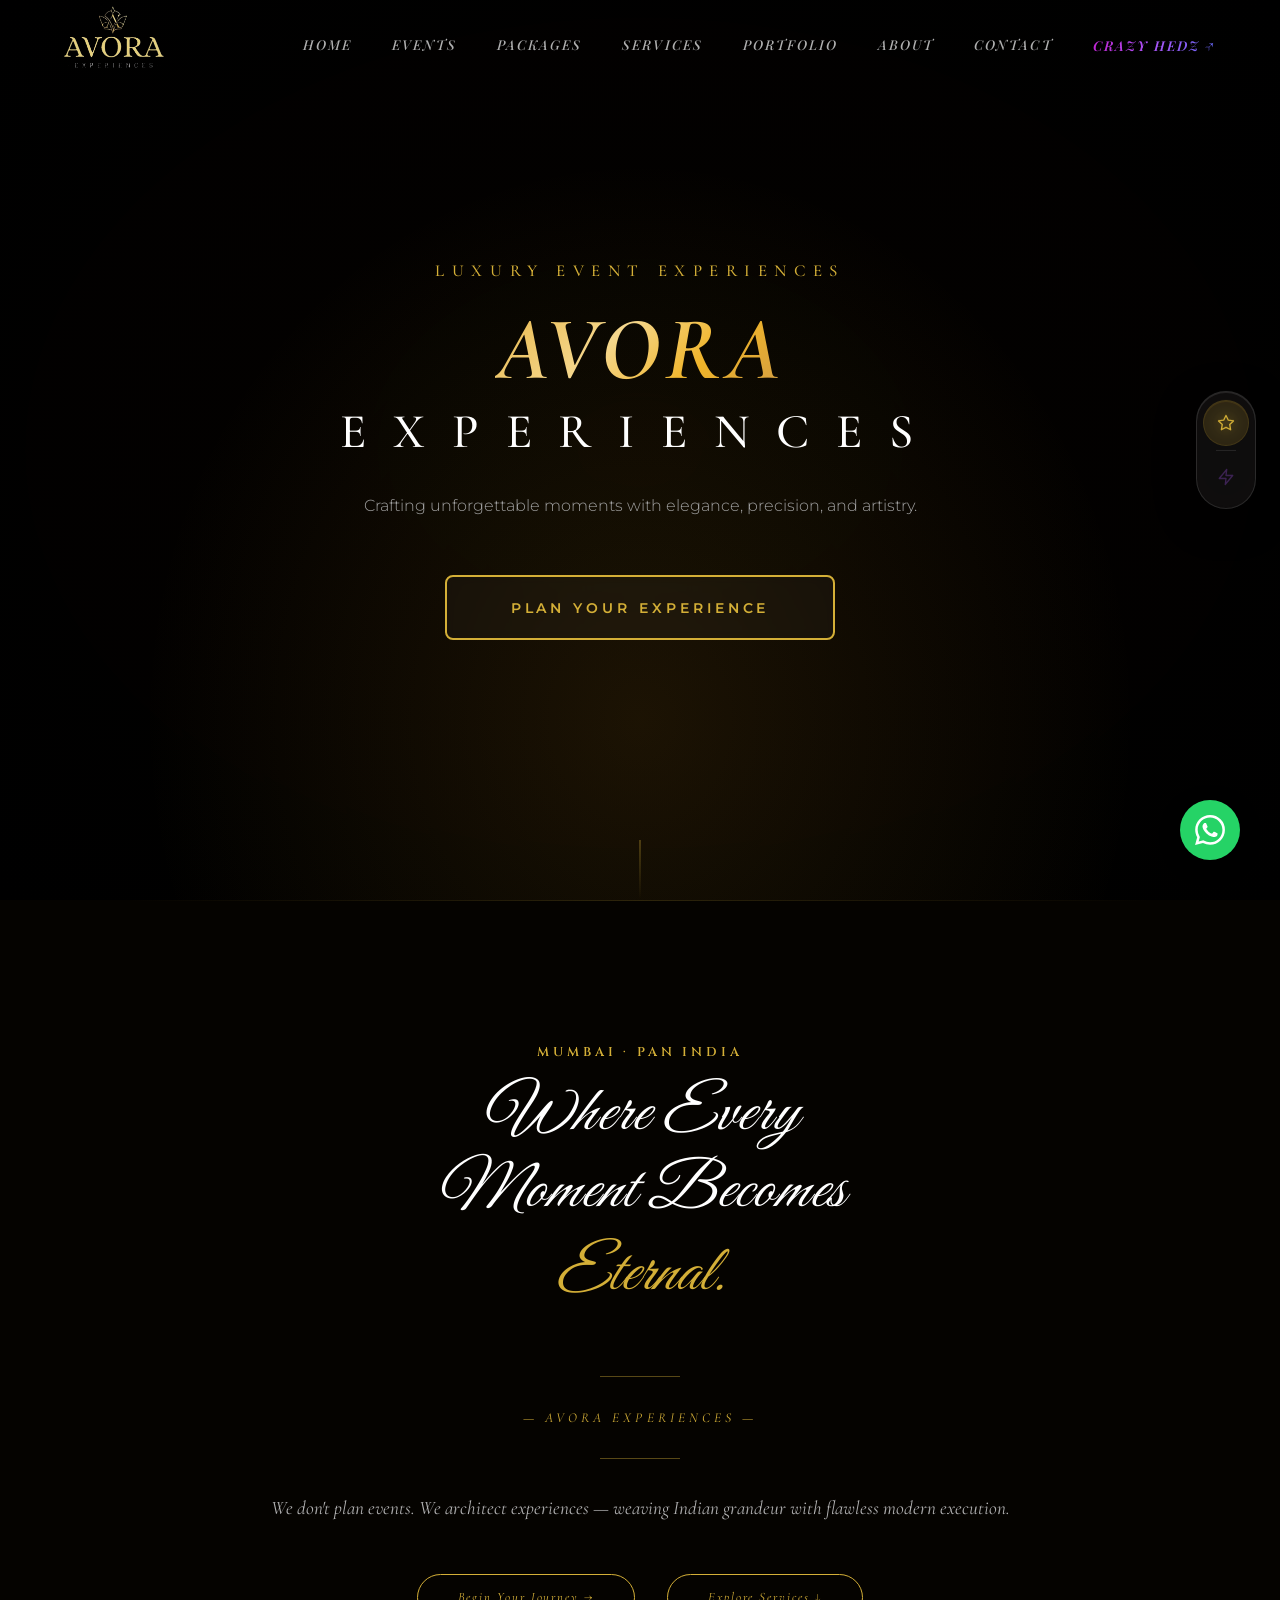
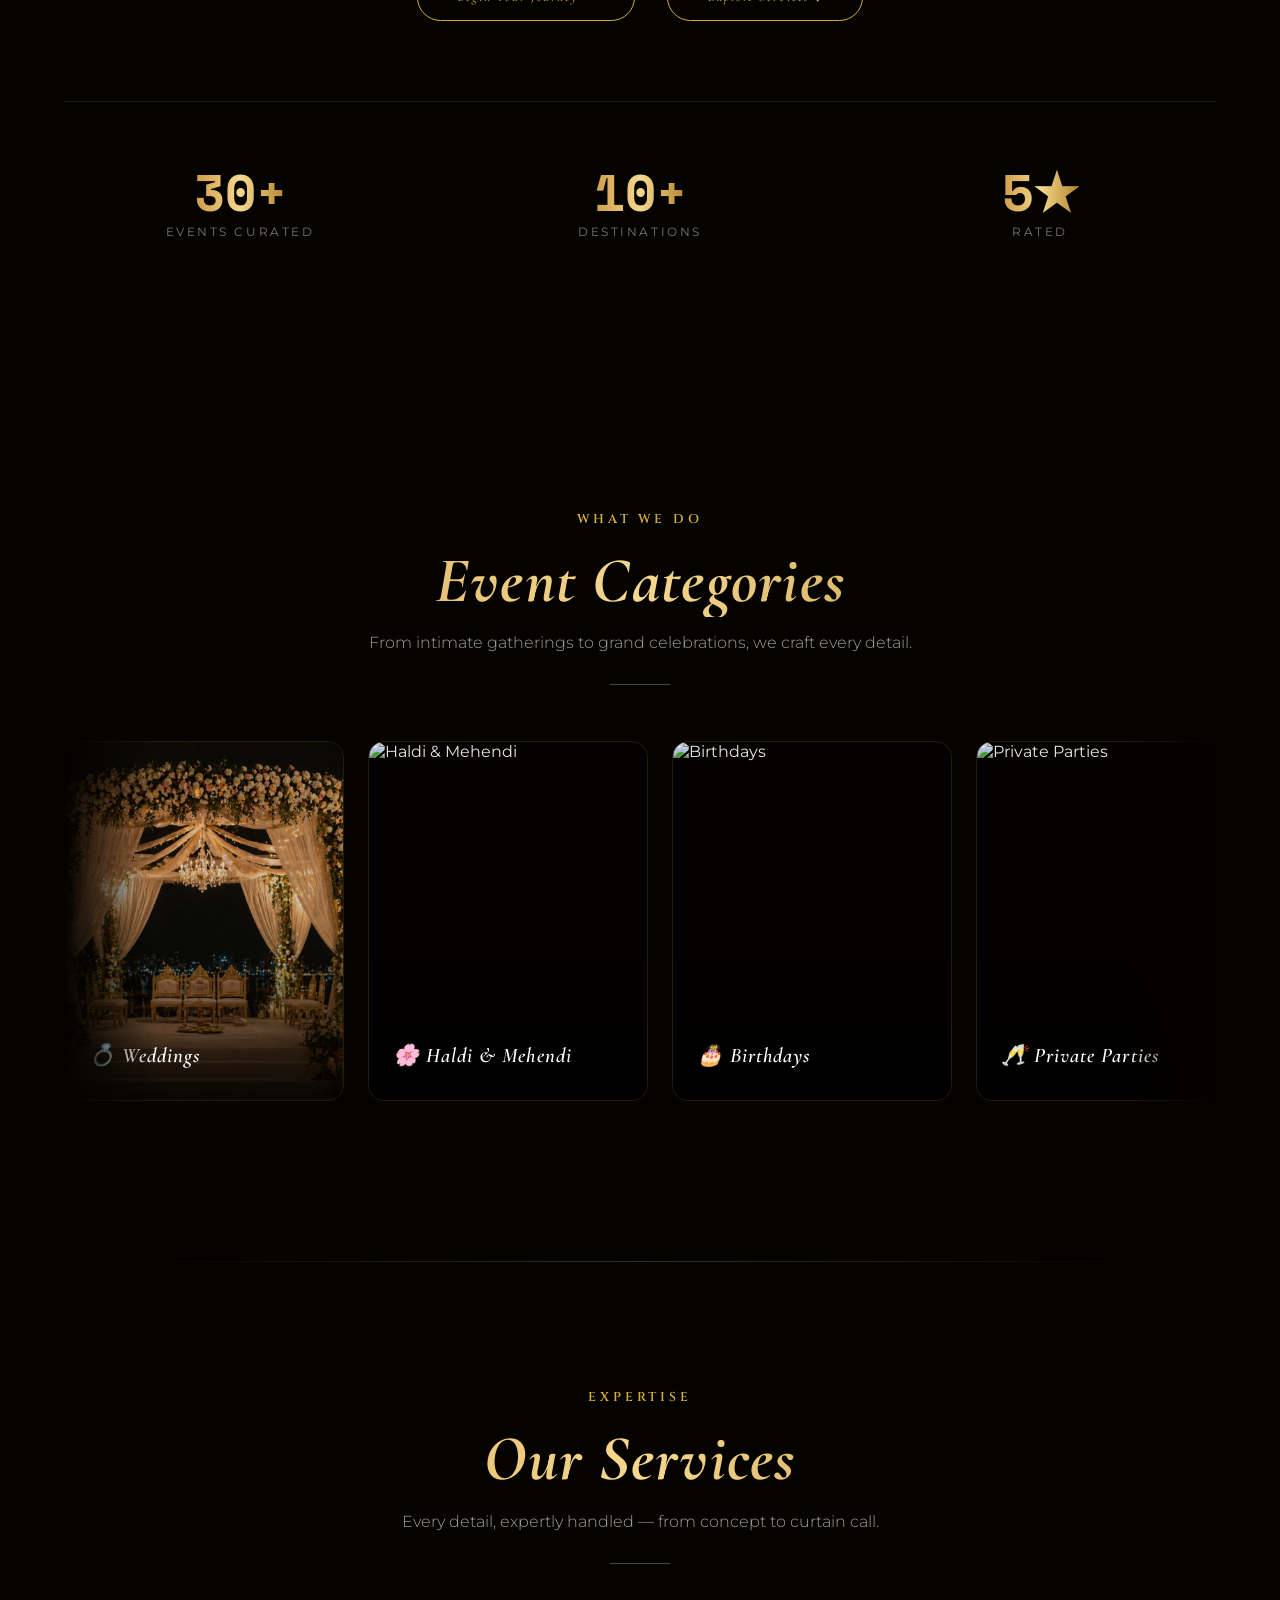
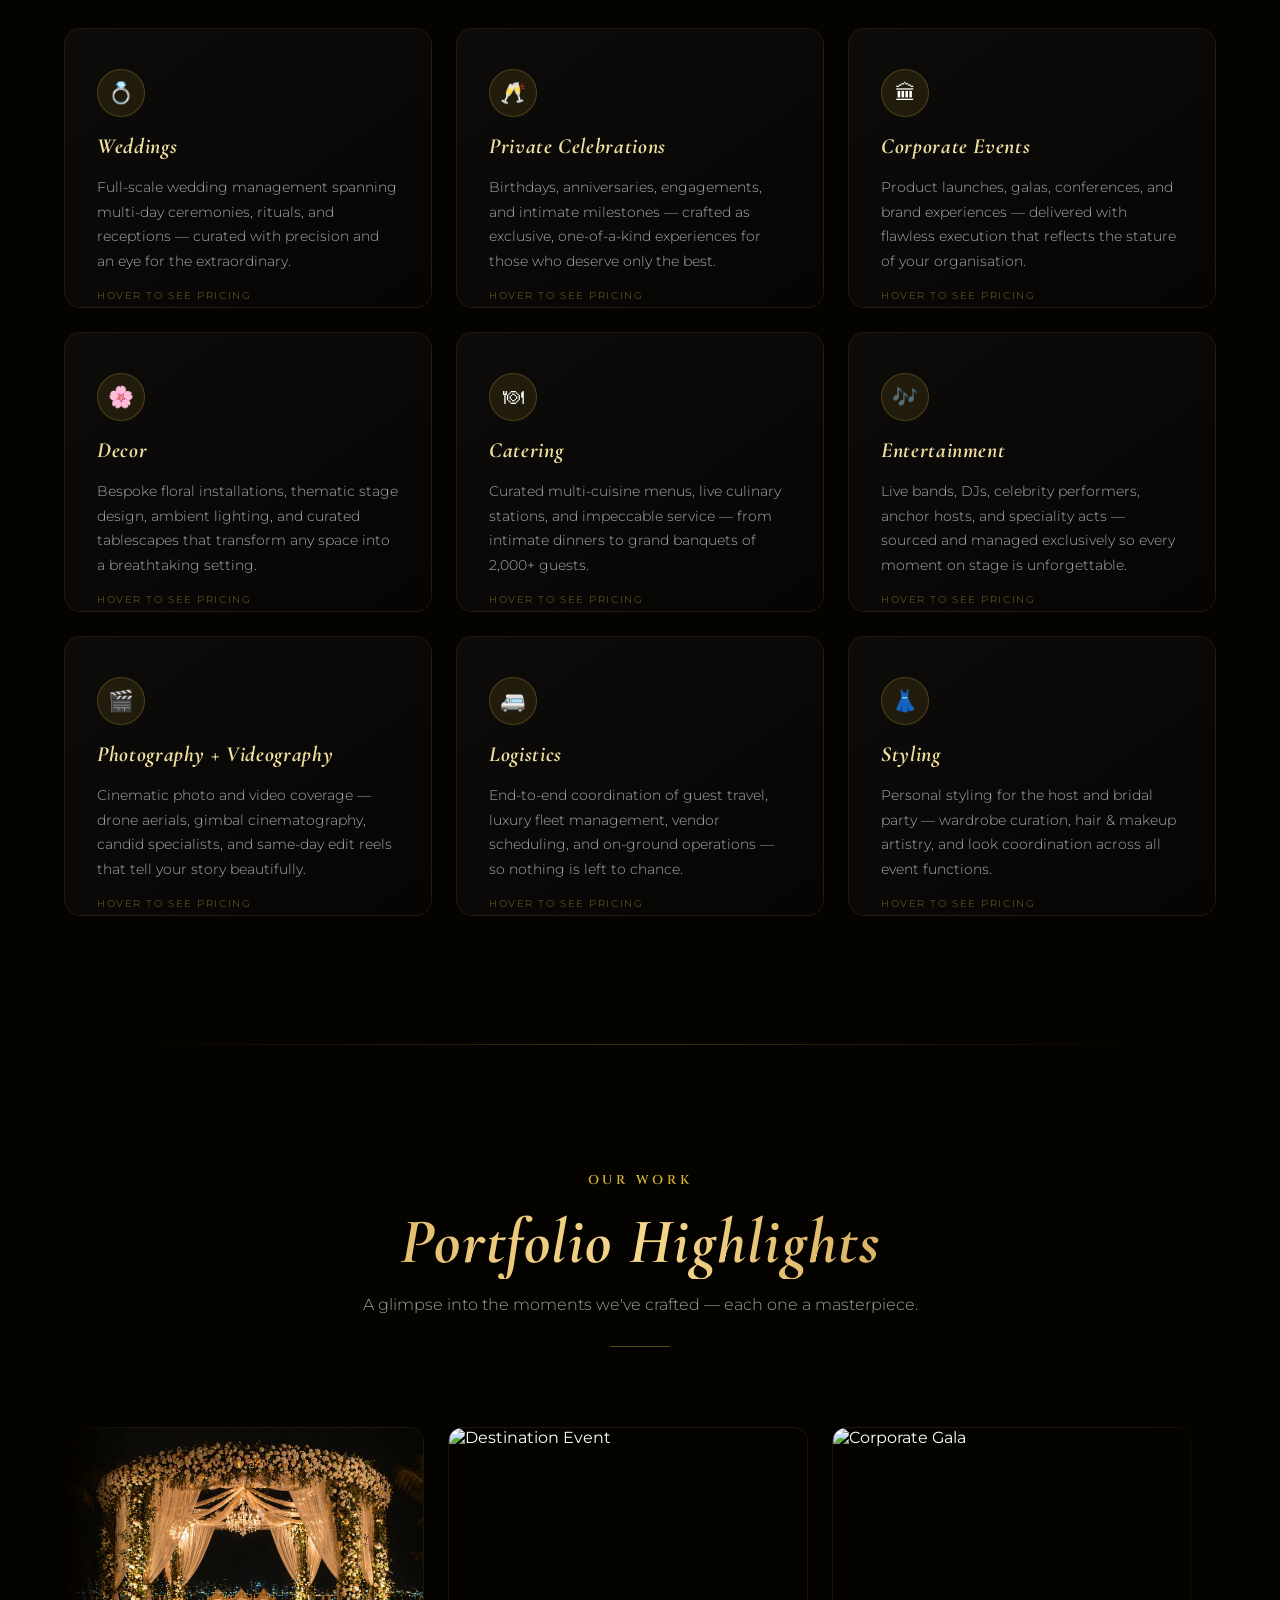
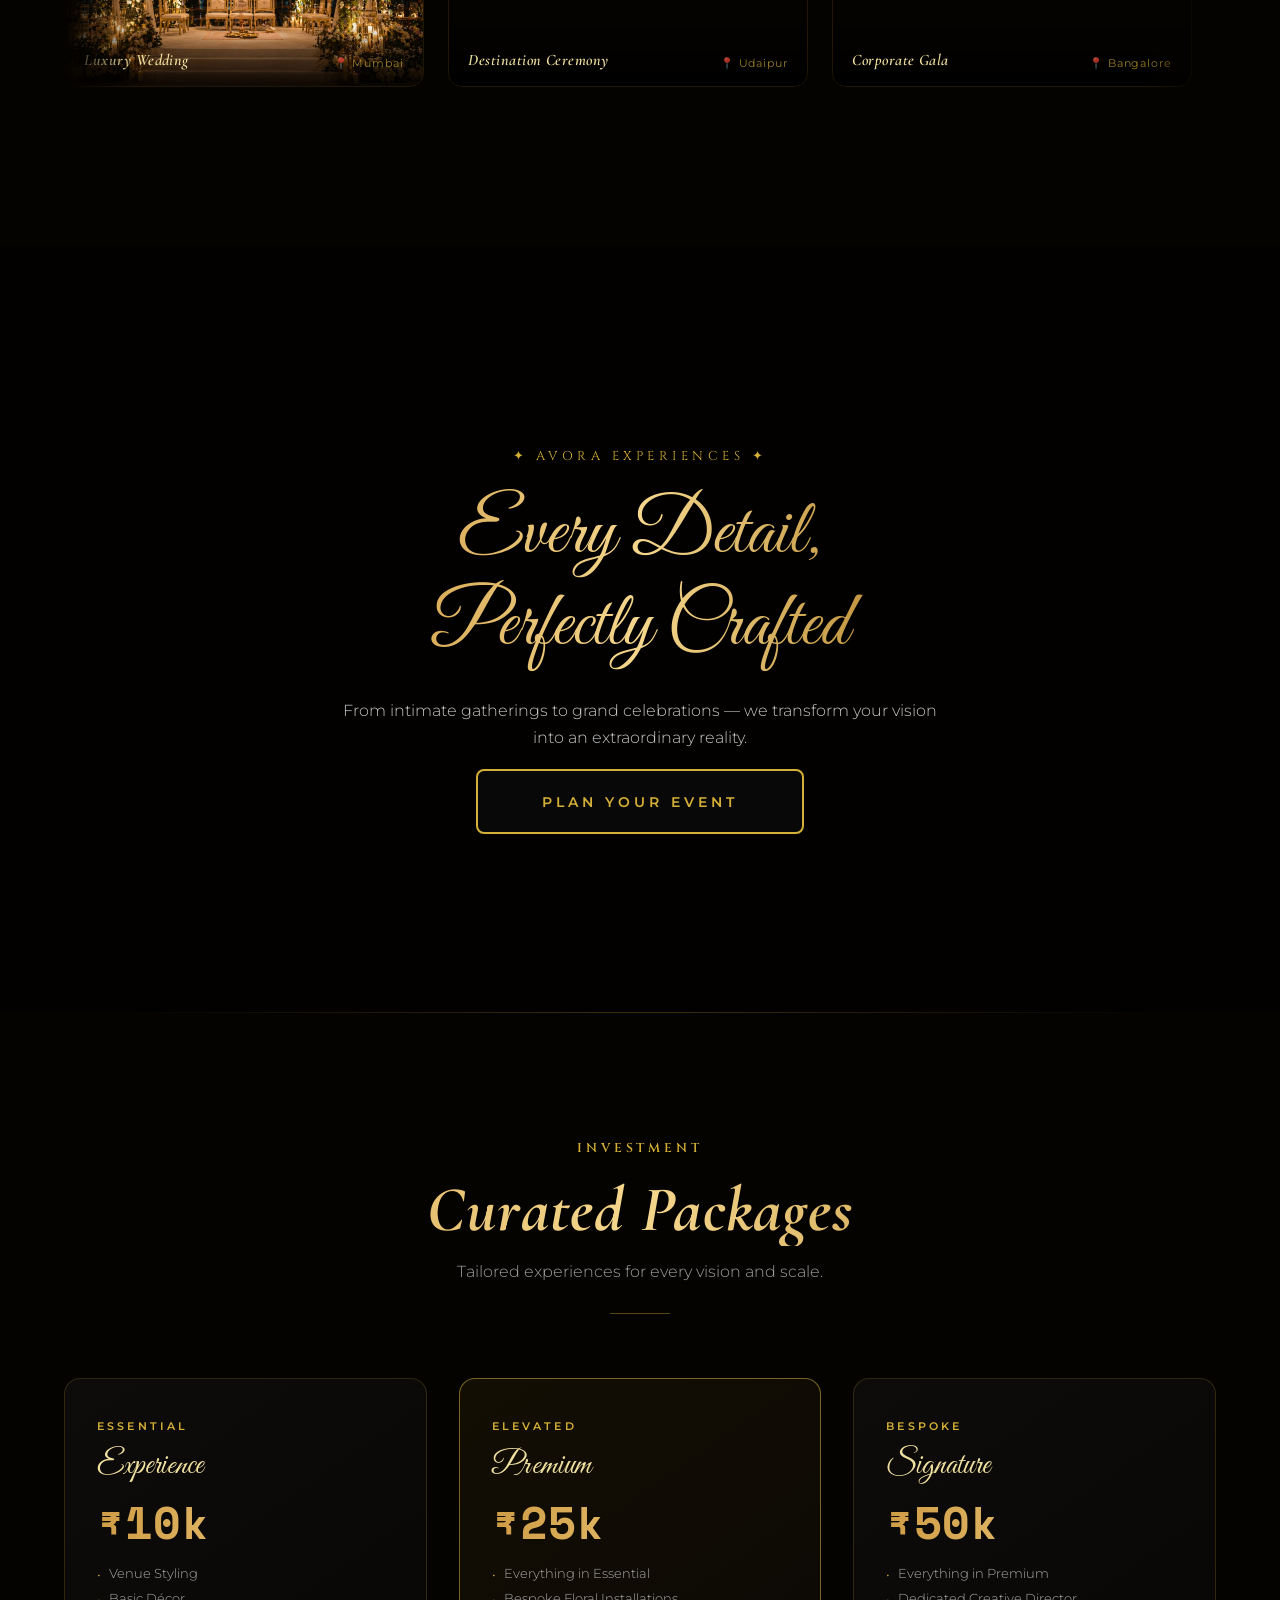
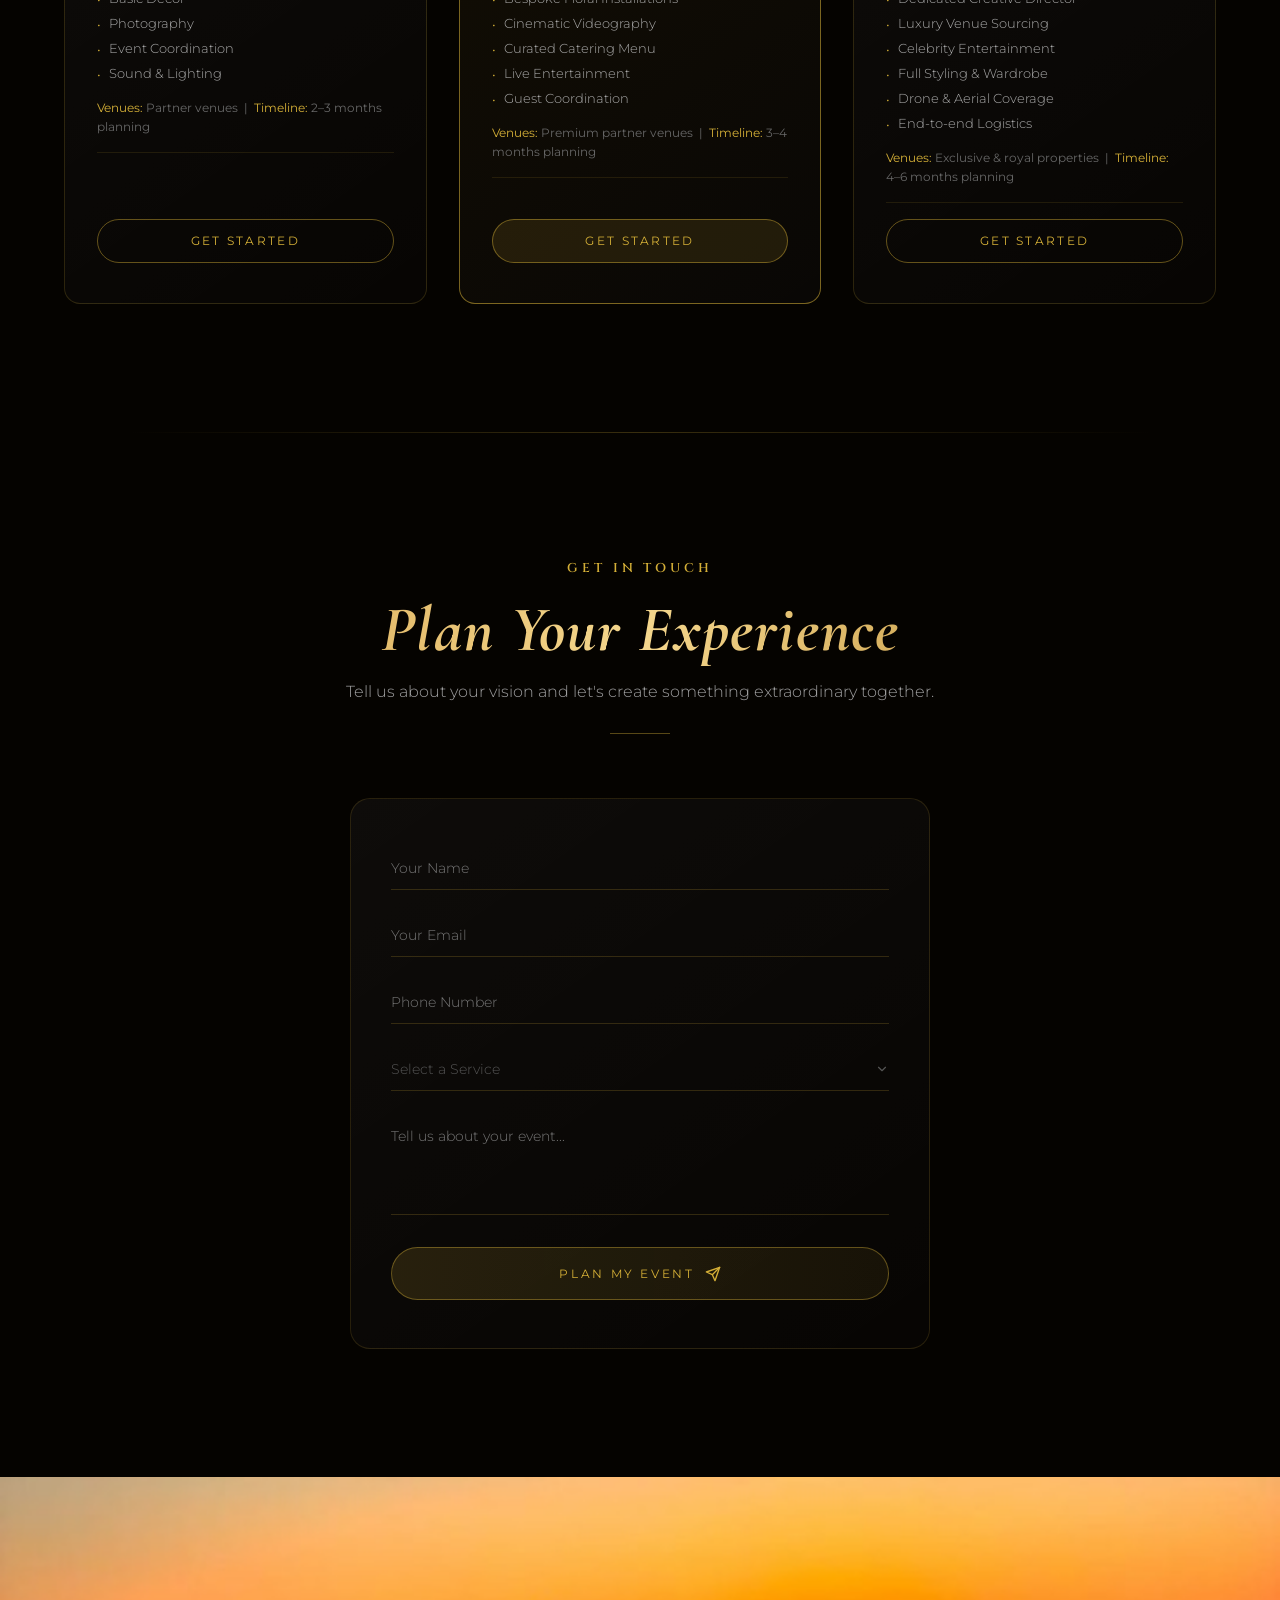
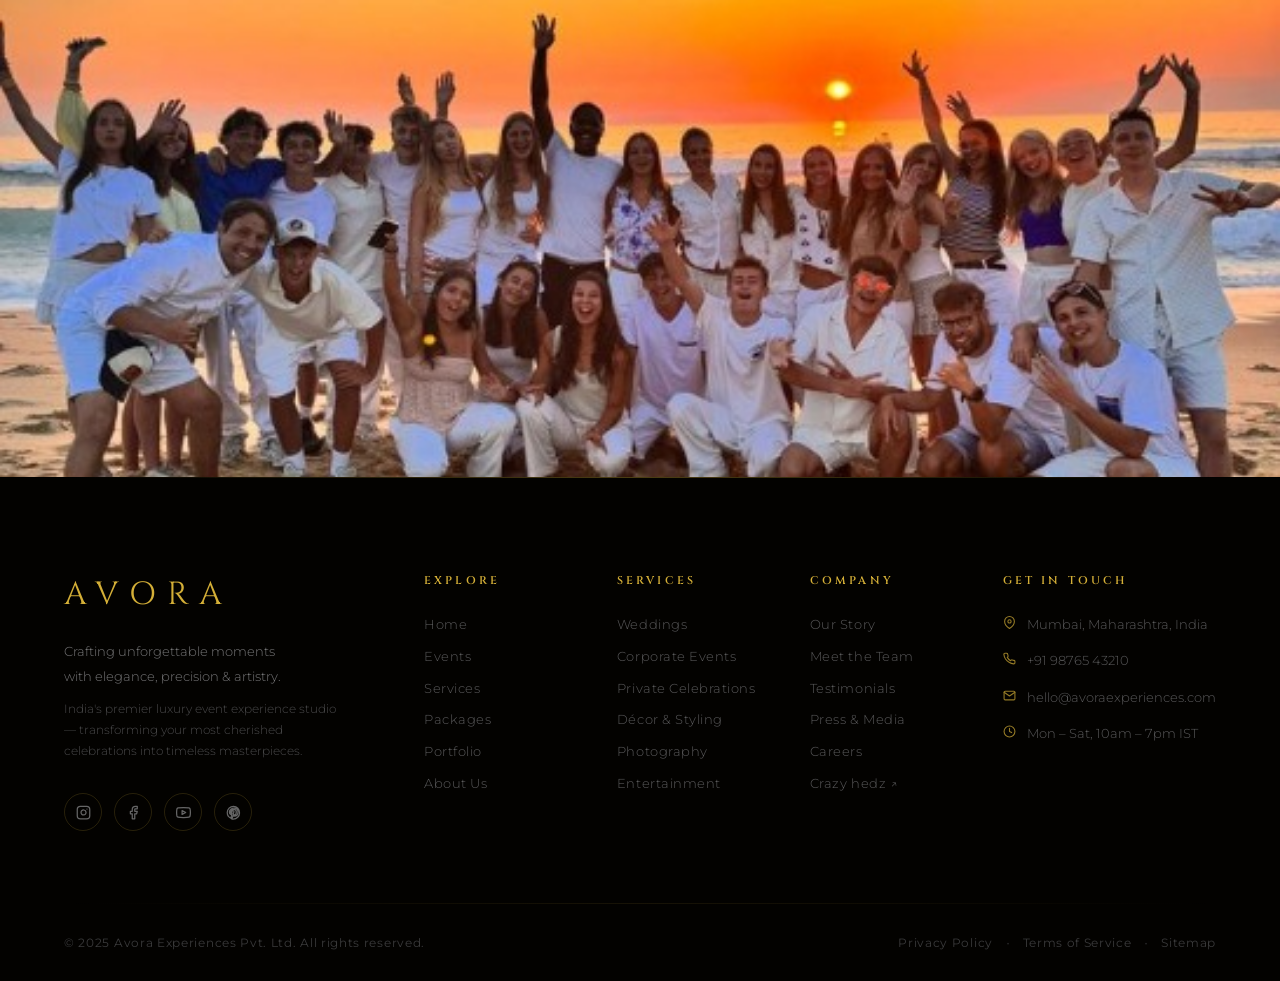
==== commit cdb90d15: "Add files via upload" ====
--- a/avora.html
+++ b/avora.html
@@ -6,7 +6,7 @@
     <title>Avora Experiences | Luxury Events</title>
     <link rel="preconnect" href="https://fonts.googleapis.com">
     <link rel="preconnect" href="https://fonts.gstatic.com" crossorigin>
-    <link href="https://fonts.googleapis.com/css2?family=Cinzel:wght@400;600;700&family=Montserrat:wght@300;400;500&family=Playfair+Display:wght@400;500;700&family=Space+Mono:wght@400;700&family=Great+Vibes:wght@400&display=swap" rel="stylesheet">
+    <link href="https://fonts.googleapis.com/css2?family=Cinzel:wght@400;600;700&family=Montserrat:wght@300;400;500;600&family=Playfair+Display:ital,wght@0,400;0,500;0,700;1,400;1,500&family=Cormorant+Garamond:ital,wght@0,400;0,500;0,700;1,400;1,500&family=Space+Mono:wght@400;700&family=Great+Vibes:wght@400&display=swap" rel="stylesheet">
     <link rel="stylesheet" href="css/common.css">
     <link rel="stylesheet" href="css/avora.css">
 </head>
@@ -52,7 +52,7 @@
     <!-- About Section -->
     <section class="about-section" id="about">
         <div class="section-header" data-reveal>
-            <p class="section-subtitle">Mumbai · Thane · Pan India · UST 2025</p>
+            <p class="section-subtitle">Mumbai · Pan India</p>
             <div class="section-title-wrapper">
                 <h2 class="section-title">
                     <span class="title-main">Where Every<br>Moment Becomes</span>
@@ -62,7 +62,7 @@
         </div>
 
         <div class="about-divider-line"></div>
-        <p class="avora-experiences-mark">✦ AVORA EXPERIENCES ✦</p>
+        <p class="avora-experiences-mark">— AVORA EXPERIENCES —</p>
         <div class="about-divider-line"></div>
 
         <div class="about-body" data-reveal data-delay="200">
@@ -76,11 +76,11 @@
 
         <div class="stats-row">
             <div class="stat-item" data-reveal data-delay="0">
-                <span class="stat-number">200+</span>
+                <span class="stat-number">30+</span>
                 <span class="stat-label">Events Curated</span>
             </div>
             <div class="stat-item" data-reveal data-delay="150">
-                <span class="stat-number">15+</span>
+                <span class="stat-number">10+</span>
                 <span class="stat-label">Destinations</span>
             </div>
             <div class="stat-item" data-reveal data-delay="300">
@@ -99,26 +99,91 @@
             <div class="section-line"></div>
         </div>
 
-        <div class="categories-grid">
-            <div class="category-card" data-reveal data-delay="0">
-                <img src="https://images.unsplash.com/photo-1519741347686-c1e0aadf4611?q=80&w=800&auto=format&fit=crop" alt="Weddings" class="card-img">
-                <div class="card-overlay"></div>
-                <h3 class="card-title">Weddings</h3>
-            </div>
-            <div class="category-card" data-reveal data-delay="120">
-                <img src="https://images.unsplash.com/photo-1583939003579-730e3918a45a?q=80&w=800&auto=format&fit=crop" alt="Haldi & Mehendi" class="card-img">
-                <div class="card-overlay"></div>
-                <h3 class="card-title">Haldi &amp; Mehendi</h3>
-            </div>
-            <div class="category-card" data-reveal data-delay="240">
-                <img src="https://images.unsplash.com/photo-1530103862676-de8c9debad1d?q=80&w=800&auto=format&fit=crop" alt="Birthdays" class="card-img">
-                <div class="card-overlay"></div>
-                <h3 class="card-title">Birthdays</h3>
-            </div>
-            <div class="category-card" data-reveal data-delay="360">
-                <img src="https://images.unsplash.com/photo-1540575467063-178a50c2df87?q=80&w=800&auto=format&fit=crop" alt="Private Parties" class="card-img">
-                <div class="card-overlay"></div>
-                <h3 class="card-title">Private Parties</h3>
+        <!-- Event Slider -->
+        <div class="event-slider-wrap">
+            <div class="event-slider-track" id="eventSliderTrack">
+                <!-- Set 1 -->
+                <div class="category-card">
+                    <img src="images/Weddings.jpeg" alt="Weddings" class="card-img">
+                    <div class="card-overlay"></div>
+                    <h3 class="card-title">💍 Weddings</h3>
+                </div>
+                <div class="category-card">
+                    <img src="https://images.unsplash.com/photo-1583939003579-730e3918a45a?q=80&w=800&auto=format&fit=crop" alt="Haldi & Mehendi" class="card-img">
+                    <div class="card-overlay"></div>
+                    <h3 class="card-title">🌸 Haldi &amp; Mehendi</h3>
+                </div>
+                <div class="category-card">
+                    <img src="https://images.unsplash.com/photo-1530103862676-de8c9debad1d?q=80&w=800&auto=format&fit=crop" alt="Birthdays" class="card-img">
+                    <div class="card-overlay"></div>
+                    <h3 class="card-title">🎂 Birthdays</h3>
+                </div>
+                <div class="category-card">
+                    <img src="https://images.unsplash.com/photo-1519741347686-c1e0aadf4611?q=80&w=800&auto=format&fit=crop" alt="Private Parties" class="card-img">
+                    <div class="card-overlay"></div>
+                    <h3 class="card-title">🥂 Private Parties</h3>
+                </div>
+                <div class="category-card">
+                    <img src="images/corporateevent.jpeg" alt="Corporate Events" class="card-img">
+                    <div class="card-overlay"></div>
+                    <h3 class="card-title">🏛 Corporate Events</h3>
+                </div>
+                <div class="category-card">
+                    <img src="https://images.unsplash.com/photo-1469371670807-013ccf25f16a?q=80&w=800&auto=format&fit=crop" alt="Sangeet Night" class="card-img">
+                    <div class="card-overlay"></div>
+                    <h3 class="card-title">🎶 Sangeet Night</h3>
+                </div>
+                <div class="category-card">
+                    <img src="images/Weddings.jpeg" alt="Destination Weddings" class="card-img">
+                    <div class="card-overlay"></div>
+                    <h3 class="card-title">✈️ Destination Weddings</h3>
+                </div>
+                <div class="category-card">
+                    <img src="https://images.unsplash.com/photo-1558618666-fcd25c85cd64?q=80&w=800&auto=format&fit=crop" alt="Themed Decor" class="card-img">
+                    <div class="card-overlay"></div>
+                    <h3 class="card-title">🎨 Themed Decor</h3>
+                </div>
+                <!-- Set 2 — duplicate for infinite loop -->
+                <div class="category-card">
+                    <img src="images/Weddings.jpeg" alt="Weddings" class="card-img">
+                    <div class="card-overlay"></div>
+                    <h3 class="card-title">💍 Weddings</h3>
+                </div>
+                <div class="category-card">
+                    <img src="https://images.unsplash.com/photo-1583939003579-730e3918a45a?q=80&w=800&auto=format&fit=crop" alt="Haldi & Mehendi" class="card-img">
+                    <div class="card-overlay"></div>
+                    <h3 class="card-title">🌸 Haldi &amp; Mehendi</h3>
+                </div>
+                <div class="category-card">
+                    <img src="https://images.unsplash.com/photo-1530103862676-de8c9debad1d?q=80&w=800&auto=format&fit=crop" alt="Birthdays" class="card-img">
+                    <div class="card-overlay"></div>
+                    <h3 class="card-title">🎂 Birthdays</h3>
+                </div>
+                <div class="category-card">
+                    <img src="https://images.unsplash.com/photo-1540575467063-178a50c2df87?q=80&w=800&auto=format&fit=crop" alt="Private Parties" class="card-img">
+                    <div class="card-overlay"></div>
+                    <h3 class="card-title">🥂 Private Parties</h3>
+                </div>
+                <div class="category-card">
+                    <img src="images/corporateevent.jpeg" alt="Corporate Events" class="card-img">
+                    <div class="card-overlay"></div>
+                    <h3 class="card-title">🏛 Corporate Events</h3>
+                </div>
+                <div class="category-card">
+                    <img src="https://images.unsplash.com/photo-1469371670807-013ccf25f16a?q=80&w=800&auto=format&fit=crop" alt="Sangeet Night" class="card-img">
+                    <div class="card-overlay"></div>
+                    <h3 class="card-title">🎶 Sangeet Night</h3>
+                </div>
+                <div class="category-card">
+                    <img src="images/Weddings.jpeg" alt="Destination Weddings" class="card-img">
+                    <div class="card-overlay"></div>
+                    <h3 class="card-title">✈️ Destination Weddings</h3>
+                </div>
+                <div class="category-card">
+                    <img src="https://images.unsplash.com/photo-1558618666-fcd25c85cd64?q=80&w=800&auto=format&fit=crop" alt="Themed Decor" class="card-img">
+                    <div class="card-overlay"></div>
+                    <h3 class="card-title">🎨 Themed Decor</h3>
+                </div>
             </div>
         </div>
     </section>
@@ -133,113 +198,294 @@
         </div>
 
         <div class="services-grid">
-            <div class="service-card" data-reveal data-delay="0">
-                <div class="service-icon">💍</div>
-                <div class="service-name">Weddings</div>
-                <p class="service-desc">Full-scale wedding management spanning multi-day ceremonies, rituals, and receptions — curated with precision and an eye for the extraordinary.</p>
-                <div class="service-divider"></div>
-                <div class="service-pricing">
-                    <span class="price-from">Starting from</span>
-                    <span class="price-value">₹5,00,000</span>
-                </div>
-                <a href="#contact" class="service-cta">Enquire Now <span class="arrow">→</span></a>
-            </div>
-
-            <div class="service-card" data-reveal data-delay="100">
-                <div class="service-icon">🥂</div>
-                <div class="service-name">Private Celebrations</div>
-                <p class="service-desc">Birthdays, anniversaries, engagements, and intimate milestones — crafted as exclusive, one-of-a-kind experiences for those who deserve only the best.</p>
-                <div class="service-divider"></div>
-                <div class="service-pricing">
-                    <span class="price-from">Starting from</span>
-                    <span class="price-value">₹75,000</span>
-                </div>
-                <a href="#contact" class="service-cta">Enquire Now <span class="arrow">→</span></a>
-            </div>
-
-            <div class="service-card" data-reveal data-delay="200">
-                <div class="service-icon">🏛</div>
-                <div class="service-name">Corporate Events</div>
-                <p class="service-desc">Product launches, galas, conferences, and brand experiences — delivered with flawless execution that reflects the stature of your organisation.</p>
-                <div class="service-divider"></div>
-                <div class="service-pricing">
-                    <span class="price-from">Starting from</span>
-                    <span class="price-value">₹1,50,000</span>
-                </div>
-                <a href="#contact" class="service-cta">Enquire Now <span class="arrow">→</span></a>
-            </div>
-
-            <div class="service-card" data-reveal data-delay="0">
-                <div class="service-icon">🌸</div>
-                <div class="service-name">Decor</div>
-                <p class="service-desc">Bespoke floral installations, thematic stage design, ambient lighting, and curated tablescapes that transform any space into a breathtaking setting.</p>
-                <div class="service-divider"></div>
-                <div class="service-pricing">
-                    <span class="price-from">Starting from</span>
-                    <span class="price-value">₹50,000</span>
-                </div>
-                <a href="#contact" class="service-cta">Enquire Now <span class="arrow">→</span></a>
-            </div>
-
-            <div class="service-card" data-reveal data-delay="100">
-                <div class="service-icon">🍽</div>
-                <div class="service-name">Catering</div>
-                <p class="service-desc">Curated multi-cuisine menus, live culinary stations, and impeccable service — from intimate dinners to grand banquets of 2,000+ guests.</p>
-                <div class="service-divider"></div>
-                <div class="service-pricing">
-                    <span class="price-from">Starting from</span>
-                    <span class="price-value">₹800</span>
-                    <span class="price-unit">/ person</span>
-                </div>
-                <a href="#contact" class="service-cta">Enquire Now <span class="arrow">→</span></a>
-            </div>
-
-            <div class="service-card" data-reveal data-delay="200">
-                <div class="service-icon">🎶</div>
-                <div class="service-name">Entertainment</div>
-                <p class="service-desc">Live bands, DJs, celebrity performers, anchor hosts, and speciality acts — sourced and managed exclusively so every moment on stage is unforgettable.</p>
-                <div class="service-divider"></div>
-                <div class="service-pricing">
-                    <span class="price-from">Starting from</span>
-                    <span class="price-value">₹1,00,000</span>
-                </div>
-                <a href="#contact" class="service-cta">Enquire Now <span class="arrow">→</span></a>
-            </div>
-
-            <div class="service-card" data-reveal data-delay="0">
-                <div class="service-icon">📷</div>
-                <div class="service-name">Photography</div>
-                <p class="service-desc">Cinematic photo and video coverage — drone aerials, gimbal cinematography, candid specialists, and same-day edit reels that tell your story beautifully.</p>
-                <div class="service-divider"></div>
-                <div class="service-pricing">
-                    <span class="price-from">Starting from</span>
-                    <span class="price-value">₹45,000</span>
-                </div>
-                <a href="#contact" class="service-cta">Enquire Now <span class="arrow">→</span></a>
-            </div>
-
-            <div class="service-card" data-reveal data-delay="100">
-                <div class="service-icon">🚐</div>
-                <div class="service-name">Logistics</div>
-                <p class="service-desc">End-to-end coordination of guest travel, luxury fleet management, vendor scheduling, and on-ground operations — so nothing is left to chance.</p>
-                <div class="service-divider"></div>
-                <div class="service-pricing">
-                    <span class="price-from">Starting from</span>
-                    <span class="price-value">₹25,000</span>
-                </div>
-                <a href="#contact" class="service-cta">Enquire Now <span class="arrow">→</span></a>
-            </div>
-
-            <div class="service-card" data-reveal data-delay="200">
-                <div class="service-icon">👗</div>
-                <div class="service-name">Styling</div>
-                <p class="service-desc">Personal styling for the host and bridal party — wardrobe curation, hair &amp; makeup artistry, and look coordination across all event functions.</p>
-                <div class="service-divider"></div>
-                <div class="service-pricing">
-                    <span class="price-from">Starting from</span>
-                    <span class="price-value">₹30,000</span>
-                </div>
-                <a href="#contact" class="service-cta">Enquire Now <span class="arrow">→</span></a>
+            <div class="service-card flip-card" data-reveal data-delay="0">
+                <div class="flip-inner">
+                    <div class="flip-front">
+                        <div class="service-icon">💍</div>
+                        <div class="service-name">Weddings</div>
+                        <p class="service-desc">Full-scale wedding management spanning multi-day ceremonies, rituals, and receptions — curated with precision and an eye for the extraordinary.</p>
+                        <p class="flip-hint">Hover to see pricing</p>
+                    </div>
+                    <div class="flip-back">
+                        <div class="service-icon">💍</div>
+                        <div class="service-name">Weddings</div>
+                        <div class="service-divider"></div>
+                        <div class="service-pricing">
+                            <span class="price-from">Starting from</span>
+                            <span class="price-value">₹5,00,000</span>
+                        </div>
+                        <a href="#contact" class="service-cta">Enquire Now <span class="arrow">→</span></a>
+                    </div>
+                </div>
+            </div>
+
+            <div class="service-card flip-card" data-reveal data-delay="100">
+                <div class="flip-inner">
+                    <div class="flip-front">
+                        <div class="service-icon">🥂</div>
+                        <div class="service-name">Private Celebrations</div>
+                        <p class="service-desc">Birthdays, anniversaries, engagements, and intimate milestones — crafted as exclusive, one-of-a-kind experiences for those who deserve only the best.</p>
+                        <p class="flip-hint">Hover to see pricing</p>
+                    </div>
+                    <div class="flip-back">
+                        <div class="service-icon">🥂</div>
+                        <div class="service-name">Private Celebrations</div>
+                        <div class="service-divider"></div>
+                        <div class="service-pricing">
+                            <span class="price-from">Starting from</span>
+                            <span class="price-value">₹75,000</span>
+                        </div>
+                        <a href="#contact" class="service-cta">Enquire Now <span class="arrow">→</span></a>
+                    </div>
+                </div>
+            </div>
+
+            <div class="service-card flip-card" data-reveal data-delay="200">
+                <div class="flip-inner">
+                    <div class="flip-front">
+                        <div class="service-icon">🏛</div>
+                        <div class="service-name">Corporate Events</div>
+                        <p class="service-desc">Product launches, galas, conferences, and brand experiences — delivered with flawless execution that reflects the stature of your organisation.</p>
+                        <p class="flip-hint">Hover to see pricing</p>
+                    </div>
+                    <div class="flip-back">
+                        <div class="service-icon">🏛</div>
+                        <div class="service-name">Corporate Events</div>
+                        <div class="service-divider"></div>
+                        <div class="service-pricing">
+                            <span class="price-from">Starting from</span>
+                            <span class="price-value">₹1,50,000</span>
+                        </div>
+                        <a href="#contact" class="service-cta">Enquire Now <span class="arrow">→</span></a>
+                    </div>
+                </div>
+            </div>
+
+            <div class="service-card flip-card" data-reveal data-delay="0">
+                <div class="flip-inner">
+                    <div class="flip-front">
+                        <div class="service-icon">🌸</div>
+                        <div class="service-name">Decor</div>
+                        <p class="service-desc">Bespoke floral installations, thematic stage design, ambient lighting, and curated tablescapes that transform any space into a breathtaking setting.</p>
+                        <p class="flip-hint">Hover to see pricing</p>
+                    </div>
+                    <div class="flip-back">
+                        <div class="service-icon">🌸</div>
+                        <div class="service-name">Decor</div>
+                        <div class="service-divider"></div>
+                        <div class="service-pricing">
+                            <span class="price-from">Starting from</span>
+                            <span class="price-value">₹50,000</span>
+                        </div>
+                        <a href="#contact" class="service-cta">Enquire Now <span class="arrow">→</span></a>
+                    </div>
+                </div>
+            </div>
+
+            <div class="service-card flip-card" data-reveal data-delay="100">
+                <div class="flip-inner">
+                    <div class="flip-front">
+                        <div class="service-icon">🍽</div>
+                        <div class="service-name">Catering</div>
+                        <p class="service-desc">Curated multi-cuisine menus, live culinary stations, and impeccable service — from intimate dinners to grand banquets of 2,000+ guests.</p>
+                        <p class="flip-hint">Hover to see pricing</p>
+                    </div>
+                    <div class="flip-back">
+                        <div class="service-icon">🍽</div>
+                        <div class="service-name">Catering</div>
+                        <div class="service-divider"></div>
+                        <div class="service-pricing">
+                            <span class="price-from">Starting from</span>
+                            <span class="price-value">₹800</span>
+                            <span class="price-unit">/ person</span>
+                        </div>
+                        <a href="#contact" class="service-cta">Enquire Now <span class="arrow">→</span></a>
+                    </div>
+                </div>
+            </div>
+
+            <div class="service-card flip-card" data-reveal data-delay="200">
+                <div class="flip-inner">
+                    <div class="flip-front">
+                        <div class="service-icon">🎶</div>
+                        <div class="service-name">Entertainment</div>
+                        <p class="service-desc">Live bands, DJs, celebrity performers, anchor hosts, and speciality acts — sourced and managed exclusively so every moment on stage is unforgettable.</p>
+                        <p class="flip-hint">Hover to see pricing</p>
+                    </div>
+                    <div class="flip-back">
+                        <div class="service-icon">🎶</div>
+                        <div class="service-name">Entertainment</div>
+                        <div class="service-divider"></div>
+                        <div class="service-pricing">
+                            <span class="price-from">Starting from</span>
+                            <span class="price-value">₹1,00,000</span>
+                        </div>
+                        <a href="#contact" class="service-cta">Enquire Now <span class="arrow">→</span></a>
+                    </div>
+                </div>
+            </div>
+
+            <div class="service-card flip-card" data-reveal data-delay="0">
+                <div class="flip-inner">
+                    <div class="flip-front">
+                        <div class="service-icon">🎬</div>
+                        <div class="service-name">Photography + Videography</div>
+                        <p class="service-desc">Cinematic photo and video coverage — drone aerials, gimbal cinematography, candid specialists, and same-day edit reels that tell your story beautifully.</p>
+                        <p class="flip-hint">Hover to see pricing</p>
+                    </div>
+                    <div class="flip-back">
+                        <div class="service-icon">🎬</div>
+                        <div class="service-name">Photography + Videography</div>
+                        <div class="service-divider"></div>
+                        <div class="service-pricing">
+                            <span class="price-from">Starting from</span>
+                            <span class="price-value">₹45,000</span>
+                        </div>
+                        <a href="#contact" class="service-cta">Enquire Now <span class="arrow">→</span></a>
+                    </div>
+                </div>
+            </div>
+
+            <div class="service-card flip-card" data-reveal data-delay="100">
+                <div class="flip-inner">
+                    <div class="flip-front">
+                        <div class="service-icon">🚐</div>
+                        <div class="service-name">Logistics</div>
+                        <p class="service-desc">End-to-end coordination of guest travel, luxury fleet management, vendor scheduling, and on-ground operations — so nothing is left to chance.</p>
+                        <p class="flip-hint">Hover to see pricing</p>
+                    </div>
+                    <div class="flip-back">
+                        <div class="service-icon">🚐</div>
+                        <div class="service-name">Logistics</div>
+                        <div class="service-divider"></div>
+                        <div class="service-pricing">
+                            <span class="price-from">Starting from</span>
+                            <span class="price-value">₹25,000</span>
+                        </div>
+                        <a href="#contact" class="service-cta">Enquire Now <span class="arrow">→</span></a>
+                    </div>
+                </div>
+            </div>
+
+            <div class="service-card flip-card" data-reveal data-delay="200">
+                <div class="flip-inner">
+                    <div class="flip-front">
+                        <div class="service-icon">👗</div>
+                        <div class="service-name">Styling</div>
+                        <p class="service-desc">Personal styling for the host and bridal party — wardrobe curation, hair &amp; makeup artistry, and look coordination across all event functions.</p>
+                        <p class="flip-hint">Hover to see pricing</p>
+                    </div>
+                    <div class="flip-back">
+                        <div class="service-icon">👗</div>
+                        <div class="service-name">Styling</div>
+                        <div class="service-divider"></div>
+                        <div class="service-pricing">
+                            <span class="price-from">Starting from</span>
+                            <span class="price-value">₹30,000</span>
+                        </div>
+                        <a href="#contact" class="service-cta">Enquire Now <span class="arrow">→</span></a>
+                    </div>
+                </div>
+            </div>
+        </div>
+    </section>
+
+    <!-- Portfolio / Highlights Slider Section -->
+    <section class="portfolio-section" id="portfolio">
+        <div class="section-header" data-reveal>
+            <p class="section-subtitle">Our Work</p>
+            <h2 class="section-title">Portfolio Highlights</h2>
+            <p class="section-desc">A glimpse into the moments we've crafted — each one a masterpiece.</p>
+            <div class="section-line"></div>
+        </div>
+
+        <div class="portfolio-slider-wrap">
+            <div class="portfolio-slider-track" id="portfolioSliderTrack">
+                <div class="portfolio-slide">
+                    <img src="images/Weddings.jpeg" alt="Royal Wedding">
+                    <div class="portfolio-slide-info">
+                        <span class="port-label">Luxury Wedding</span>
+                        <span class="port-location">📍 Mumbai</span>
+                    </div>
+                </div>
+                <div class="portfolio-slide">
+                    <img src="https://images.unsplash.com/photo-1464366400600-7168b8af9bc3?q=80&w=900&auto=format&fit=crop" alt="Destination Event">
+                    <div class="portfolio-slide-info">
+                        <span class="port-label">Destination Ceremony</span>
+                        <span class="port-location">📍 Udaipur</span>
+                    </div>
+                </div>
+                <div class="portfolio-slide">
+                    <img src="https://images.unsplash.com/photo-1540575467063-178a50c2df87?q=80&w=900&auto=format&fit=crop" alt="Corporate Gala">
+                    <div class="portfolio-slide-info">
+                        <span class="port-label">Corporate Gala</span>
+                        <span class="port-location">📍 Bangalore</span>
+                    </div>
+                </div>
+                <div class="portfolio-slide">
+                    <img src="https://images.unsplash.com/photo-1530103862676-de8c9debad1d?q=80&w=900&auto=format&fit=crop" alt="Birthday Celebration">
+                    <div class="portfolio-slide-info">
+                        <span class="port-label">Private Celebration</span>
+                        <span class="port-location">📍 Delhi</span>
+                    </div>
+                </div>
+                <div class="portfolio-slide">
+                    <img src="https://images.unsplash.com/photo-1511795409834-ef04bbd61622?q=80&w=900&auto=format&fit=crop" alt="Reception Night">
+                    <div class="portfolio-slide-info">
+                        <span class="port-label">Grand Reception</span>
+                        <span class="port-location">📍 Goa</span>
+                    </div>
+                </div>
+                <div class="portfolio-slide">
+                    <img src="https://images.unsplash.com/photo-1469371670807-013ccf25f16a?q=80&w=900&auto=format&fit=crop" alt="Sangeet Night">
+                    <div class="portfolio-slide-info">
+                        <span class="port-label">Sangeet Night</span>
+                        <span class="port-location">📍 Jaipur</span>
+                    </div>
+                </div>
+                <!-- Duplicate for seamless loop -->
+                <div class="portfolio-slide">
+                    <img src="images/Weddings.jpeg" alt="Royal Wedding">
+                    <div class="portfolio-slide-info">
+                        <span class="port-label">Luxury Wedding</span>
+                        <span class="port-location">📍 Mumbai</span>
+                    </div>
+                </div>
+                <div class="portfolio-slide">
+                    <img src="https://images.unsplash.com/photo-1464366400600-7168b8af9bc3?q=80&w=900&auto=format&fit=crop" alt="Destination Event">
+                    <div class="portfolio-slide-info">
+                        <span class="port-label">Destination Ceremony</span>
+                        <span class="port-location">📍 Udaipur</span>
+                    </div>
+                </div>
+                <div class="portfolio-slide">
+                    <img src="https://images.unsplash.com/photo-1540575467063-178a50c2df87?q=80&w=900&auto=format&fit=crop" alt="Corporate Gala">
+                    <div class="portfolio-slide-info">
+                        <span class="port-label">Corporate Gala</span>
+                        <span class="port-location">📍 Bangalore</span>
+                    </div>
+                </div>
+                <div class="portfolio-slide">
+                    <img src="https://images.unsplash.com/photo-1530103862676-de8c9debad1d?q=80&w=900&auto=format&fit=crop" alt="Birthday Celebration">
+                    <div class="portfolio-slide-info">
+                        <span class="port-label">Private Celebration</span>
+                        <span class="port-location">📍 Delhi</span>
+                    </div>
+                </div>
+                <div class="portfolio-slide">
+                    <img src="https://images.unsplash.com/photo-1511795409834-ef04bbd61622?q=80&w=900&auto=format&fit=crop" alt="Reception Night">
+                    <div class="portfolio-slide-info">
+                        <span class="port-label">Grand Reception</span>
+                        <span class="port-location">📍 Goa</span>
+                    </div>
+                </div>
+                <div class="portfolio-slide">
+                    <img src="https://images.unsplash.com/photo-1469371670807-013ccf25f16a?q=80&w=900&auto=format&fit=crop" alt="Sangeet Night">
+                    <div class="portfolio-slide-info">
+                        <span class="port-label">Sangeet Night</span>
+                        <span class="port-location">📍 Jaipur</span>
+                    </div>
+                </div>
             </div>
         </div>
     </section>
@@ -272,7 +518,7 @@
             <div class="package-card" data-reveal data-delay="0">
                 <p class="pkg-tier">Essential</p>
                 <h3 class="pkg-name">Experience</h3>
-                <div class="pkg-price">₹10L</div>
+                <div class="pkg-price">₹10k</div>
                 <ul class="pkg-features">
                     <li>Venue Styling</li>
                     <li>Basic Décor</li>
@@ -288,7 +534,7 @@
             <div class="package-card featured" data-reveal data-delay="180">
                 <p class="pkg-tier">Elevated</p>
                 <h3 class="pkg-name">Premium</h3>
-                <div class="pkg-price">₹15L</div>
+                <div class="pkg-price">₹25k</div>
                 <ul class="pkg-features">
                     <li>Everything in Essential</li>
                     <li>Bespoke Floral Installations</li>
@@ -305,7 +551,7 @@
             <div class="package-card" data-reveal data-delay="360">
                 <p class="pkg-tier">Bespoke</p>
                 <h3 class="pkg-name">Signature</h3>
-                <div class="pkg-price">₹20L+</div>
+                <div class="pkg-price">₹50k</div>
                 <ul class="pkg-features">
                     <li>Everything in Premium</li>
                     <li>Dedicated Creative Director</li>
@@ -355,7 +601,7 @@
                         <li data-label="🌸 Decor">🌸 Decor</li>
                         <li data-label="🍽 Catering">🍽 Catering</li>
                         <li data-label="🎶 Entertainment">🎶 Entertainment</li>
-                        <li data-label="📷 Photography">📷 Photography</li>
+                        <li data-label="🎬 Photography + Videography">🎬 Photography + Videography</li>
                         <li data-label="🚐 Logistics">🚐 Logistics</li>
                         <li data-label="👗 Styling">👗 Styling</li>
                     </ul>
--- a/css/common.css
+++ b/css/common.css
@@ -58,11 +58,12 @@
     top: 0;
     left: 0;
     width: 100%;
-    padding: 1.2rem 5%;
+    padding: 1rem 5%;
     display: flex;
     justify-content: space-between;
     align-items: center;
     z-index: 50;
+    max-height: 90px;
     transition: background 0.4s ease, padding 0.4s ease, border-bottom 0.4s ease;
     border-bottom: 1px solid transparent;
 }
@@ -211,16 +212,18 @@
 }
 
 .cta-btn {
-    border: 1px solid var(--accent-main);
+    border: 2px solid var(--accent-main);
     color: var(--accent-main);
-    padding: 1.2rem 3.5rem;
-    border-radius: 50px;
+    padding: 1.35rem 4rem;
+    border-radius: 8px;
     text-decoration: none;
-    letter-spacing: 0.25em;
-    font-size: 0.8rem;
+    letter-spacing: 0.28em;
+    font-size: 0.88rem;
+    font-weight: 600;
     text-transform: uppercase;
     transition: all 0.4s ease;
-    background: transparent;
+    background: rgba(255,255,255,0.03);
+    backdrop-filter: blur(4px);
 }
 
 .bottom-line {
--- a/css/avora.css
+++ b/css/avora.css
@@ -2,11 +2,13 @@
 :root {
     --gold-light: #fbe6a2;
     --gold-main: #d4af37;
+    --gold-vivid: #f0b429;
     --gold-dark: #8c7322;
     --bg-dark: #050300;
     --accent-main: #d4af37;
-    --display-font: 'Playfair Display', serif;
+    --display-font: 'Cormorant Garamond', 'Playfair Display', serif;
     --mono-font: 'Space Mono', monospace;
+    --royal-font: 'Cormorant Garamond', serif;
 }
 
 body, html {
@@ -96,11 +98,14 @@
 
 /* ── Hero ───────────────────────────────────────────────────── */
 .hero-bg {
-    background-image: url('https://images.unsplash.com/photo-1519167758481-83f550bb49b3?q=80&w=2098&auto=format&fit=crop');
+    background-image: url('https://images.unsplash.com/photo-1492684223066-81342ee5ff30?q=80&w=2098&auto=format&fit=crop');
+    background-position: center 35%;
 }
 
 .hero-overlay {
-    background: radial-gradient(ellipse at center, rgba(0,0,0,0.65) 0%, rgba(0,0,0,0.90) 100%);
+    background:
+        radial-gradient(ellipse at 50% 80%, rgba(212,150,30,0.12) 0%, transparent 55%),
+        radial-gradient(ellipse at center, rgba(5,3,0,0.55) 0%, rgba(0,0,0,0.92) 100%);
 }
 
 nav.scrolled {
@@ -108,7 +113,7 @@
 }
 
 .logo {
-    font-size: 1.5rem;
+    font-size: 1.25rem;
     color: var(--gold-main);
     font-family: var(--display-font);
     flex-direction: row !important;
@@ -117,8 +122,8 @@
 }
 
 .logo-img {
-    width: 128px;
-    height: 110px;
+    width: 100px;
+    height: 85px;
     object-fit: cover;
     border-radius: 40%;
     flex-shrink: 0;
@@ -161,32 +166,42 @@
 }
 
 .sub-1 {
-    font-family: var(--display-font);
-    font-weight: 400;
+    font-family: 'Cormorant Garamond', 'Playfair Display', serif;
+    font-weight: 500;
+    font-size: 1.05rem;
+    letter-spacing: 0.45em;
 }
 
 .hero-title {
-    font-family: 'Playfair Display', serif;
+    font-family: 'Cormorant Garamond', 'Playfair Display', serif;
+    font-weight: 700;
+    font-style: italic;
+    font-size: clamp(3rem, 7vw, 7rem);
+    background: linear-gradient(135deg, #e8b84b 0%, #f5d78d 40%, #f0b429 70%, #cf9c45 100%);
+    -webkit-background-clip: text;
+    background-clip: text;
+    -webkit-text-fill-color: transparent;
+    filter: drop-shadow(0 0 28px rgba(240,180,41,0.3));
+}
+
+.sub-2 {
+    font-family: 'Cormorant Garamond', 'Playfair Display', serif;
     font-weight: 500;
+    font-size: clamp(1.6rem, 3.8vw, 3.2rem);
+    letter-spacing: 0.55em;
+}
+
+.section-title {
+    font-family: 'Cormorant Garamond', 'Playfair Display', serif;
+    font-weight: 700;
     font-style: italic;
-    font-size: clamp(2.5rem, 6vw, 6rem);
+    font-size: clamp(2.8rem, 5.5vw, 4rem);
     background: linear-gradient(to right, #cf9c45, #f5d78d, #b38228);
     -webkit-background-clip: text;
+    background-clip: text;
     -webkit-text-fill-color: transparent;
-    text-shadow: 0px 4px 30px rgba(212, 175, 55, 0.15);
-}
-
-.sub-2 {
-    font-family: var(--display-font);
-    font-weight: 400;
-}
-
-.section-title {
-    font-family: 'Great Vibes', cursive;
-    font-weight: 400;
-    background: linear-gradient(to right, #cf9c45, #f5d78d, #b38228);
-    -webkit-background-clip: text;
-    -webkit-text-fill-color: transparent;
+    letter-spacing: 0.02em;
+    line-height: 1.15;
 }
 
 .about-section .section-title {
@@ -517,17 +532,18 @@
 }
 
 .service-name {
-    font-family: 'Great Vibes', cursive;
-    font-size: 1.15rem;
-    font-weight: 400;
+    font-family: 'Cormorant Garamond', 'Playfair Display', serif;
+    font-size: 1.35rem;
+    font-weight: 700;
+    font-style: italic;
     color: #f0e0a0;
-    letter-spacing: 0.05em;
+    letter-spacing: 0.03em;
 }
 
 .service-desc {
-    color: #888;
-    font-size: 0.82rem;
-    line-height: 1.65;
+    color: #aaa;
+    font-size: 0.88rem;
+    line-height: 1.75;
     font-weight: 300;
     flex: 1;
 }
@@ -1235,3 +1251,209 @@
     .footer-top { padding: 3.5rem 5% 2.5rem; }
     .footer-bottom { padding: 1.4rem 5%; }
 }
+
+/* ── Event Slider (infinite loop) ──────────────────────────── */
+.categories-section .section-header { margin-bottom: 2.5rem; }
+
+.event-slider-wrap {
+    overflow: hidden;
+    position: relative;
+    padding: 1rem 0 2rem;
+    mask-image: linear-gradient(to right, transparent 0%, black 8%, black 92%, transparent 100%);
+    -webkit-mask-image: linear-gradient(to right, transparent 0%, black 8%, black 92%, transparent 100%);
+}
+
+.event-slider-track {
+    display: flex;
+    gap: 1.5rem;
+    width: max-content;
+    animation: eventLoop 32s linear infinite;
+}
+
+.event-slider-track:hover { animation-play-state: paused; }
+
+@keyframes eventLoop {
+    from { transform: translateX(0); }
+    to   { transform: translateX(-50%); }
+}
+
+.event-slider-wrap .category-card {
+    flex-shrink: 0;
+    width: 280px;
+    height: 360px;
+    border-radius: 16px;
+    overflow: hidden;
+    position: relative;
+    border: 1px solid rgba(212,175,55,0.15);
+    cursor: pointer;
+    transition: border-color 0.4s ease, transform 0.4s ease;
+}
+.event-slider-wrap .category-card:hover {
+    transform: translateY(-8px);
+    border-color: rgba(212,175,55,0.5);
+}
+.event-slider-wrap .card-title {
+    font-family: 'Cormorant Garamond', 'Playfair Display', serif;
+    font-size: 1.3rem;
+    font-weight: 600;
+    font-style: italic;
+}
+
+/* ── Service Card Flip Effect ───────────────────────────────── */
+.flip-card {
+    perspective: 1000px;
+    background: transparent !important;
+    border: none !important;
+    padding: 0 !important;
+    cursor: pointer;
+    min-height: 280px;
+}
+
+.flip-inner {
+    position: relative;
+    width: 100%;
+    height: 100%;
+    min-height: 280px;
+    transform-style: preserve-3d;
+    transition: transform 0.6s cubic-bezier(0.16, 1, 0.3, 1);
+    border-radius: 16px;
+}
+
+.flip-card:hover .flip-inner {
+    transform: rotateY(180deg);
+}
+
+.flip-front,
+.flip-back {
+    position: absolute;
+    inset: 0;
+    backface-visibility: hidden;
+    -webkit-backface-visibility: hidden;
+    border-radius: 16px;
+    padding: 2.5rem 2rem;
+    display: flex;
+    flex-direction: column;
+    gap: 1rem;
+    overflow: hidden;
+}
+
+.flip-front {
+    background: linear-gradient(145deg, rgba(255,255,255,0.04) 0%, rgba(255,255,255,0.01) 100%);
+    border: 1px solid rgba(212,175,55,0.12);
+}
+
+.flip-back {
+    background: linear-gradient(145deg, rgba(212,175,55,0.1) 0%, rgba(180,130,30,0.05) 100%);
+    border: 1px solid rgba(212,175,55,0.45);
+    transform: rotateY(180deg);
+    justify-content: center;
+}
+
+.flip-hint {
+    font-size: 0.65rem;
+    color: rgba(212,175,55,0.4);
+    letter-spacing: 0.15em;
+    text-transform: uppercase;
+    margin-top: auto;
+    font-family: 'Montserrat', sans-serif;
+}
+
+/* ── Portfolio Slider ───────────────────────────────────────── */
+.portfolio-section {
+    padding: 8rem 5%;
+    background-color: var(--bg-dark);
+    position: relative;
+    z-index: 10;
+}
+.portfolio-section::before {
+    content: '';
+    position: absolute;
+    top: 0; left: 10%; right: 10%;
+    height: 1px;
+    background: linear-gradient(to right, transparent, rgba(212,175,55,0.25), transparent);
+}
+
+.portfolio-slider-wrap {
+    overflow: hidden;
+    padding: 1rem 0 2rem;
+    mask-image: linear-gradient(to right, transparent 0%, black 6%, black 94%, transparent 100%);
+    -webkit-mask-image: linear-gradient(to right, transparent 0%, black 6%, black 94%, transparent 100%);
+    margin-top: 1rem;
+}
+
+.portfolio-slider-track {
+    display: flex;
+    gap: 1.5rem;
+    width: max-content;
+    animation: portfolioLoop 40s linear infinite;
+}
+
+.portfolio-slider-track:hover { animation-play-state: paused; }
+
+@keyframes portfolioLoop {
+    from { transform: translateX(0); }
+    to   { transform: translateX(-50%); }
+}
+
+.portfolio-slide {
+    flex-shrink: 0;
+    width: 360px;
+    height: 260px;
+    border-radius: 14px;
+    overflow: hidden;
+    position: relative;
+    border: 1px solid rgba(212,175,55,0.12);
+    cursor: pointer;
+    transition: border-color 0.4s ease, transform 0.4s ease;
+}
+.portfolio-slide:hover {
+    transform: translateY(-6px);
+    border-color: rgba(212,175,55,0.45);
+}
+.portfolio-slide img {
+    width: 100%;
+    height: 100%;
+    object-fit: cover;
+    transition: transform 0.6s ease;
+}
+.portfolio-slide:hover img { transform: scale(1.06); }
+
+.portfolio-slide-info {
+    position: absolute;
+    bottom: 0; left: 0; right: 0;
+    background: linear-gradient(to top, rgba(0,0,0,0.85) 0%, transparent 100%);
+    padding: 1.5rem 1.2rem 1rem;
+    display: flex;
+    justify-content: space-between;
+    align-items: flex-end;
+    gap: 0.5rem;
+}
+
+.port-label {
+    font-family: 'Cormorant Garamond', serif;
+    font-size: 1rem;
+    font-weight: 600;
+    font-style: italic;
+    color: #f0e0a0;
+    letter-spacing: 0.03em;
+}
+
+.port-location {
+    font-size: 0.7rem;
+    color: rgba(212,175,55,0.7);
+    letter-spacing: 0.08em;
+    font-family: 'Montserrat', sans-serif;
+    white-space: nowrap;
+}
+
+@media (max-width: 768px) {
+    .event-slider-wrap .category-card { width: 220px; height: 280px; }
+    .portfolio-slide { width: 280px; height: 200px; }
+    .portfolio-section { padding: 6rem 5%; }
+}
+
+@media (max-width: 600px) {
+    .portfolio-section { padding: 4.5rem 5%; }
+    .flip-inner { min-height: 260px; }
+    .flip-front, .flip-back { padding: 2rem 1.5rem; }
+}
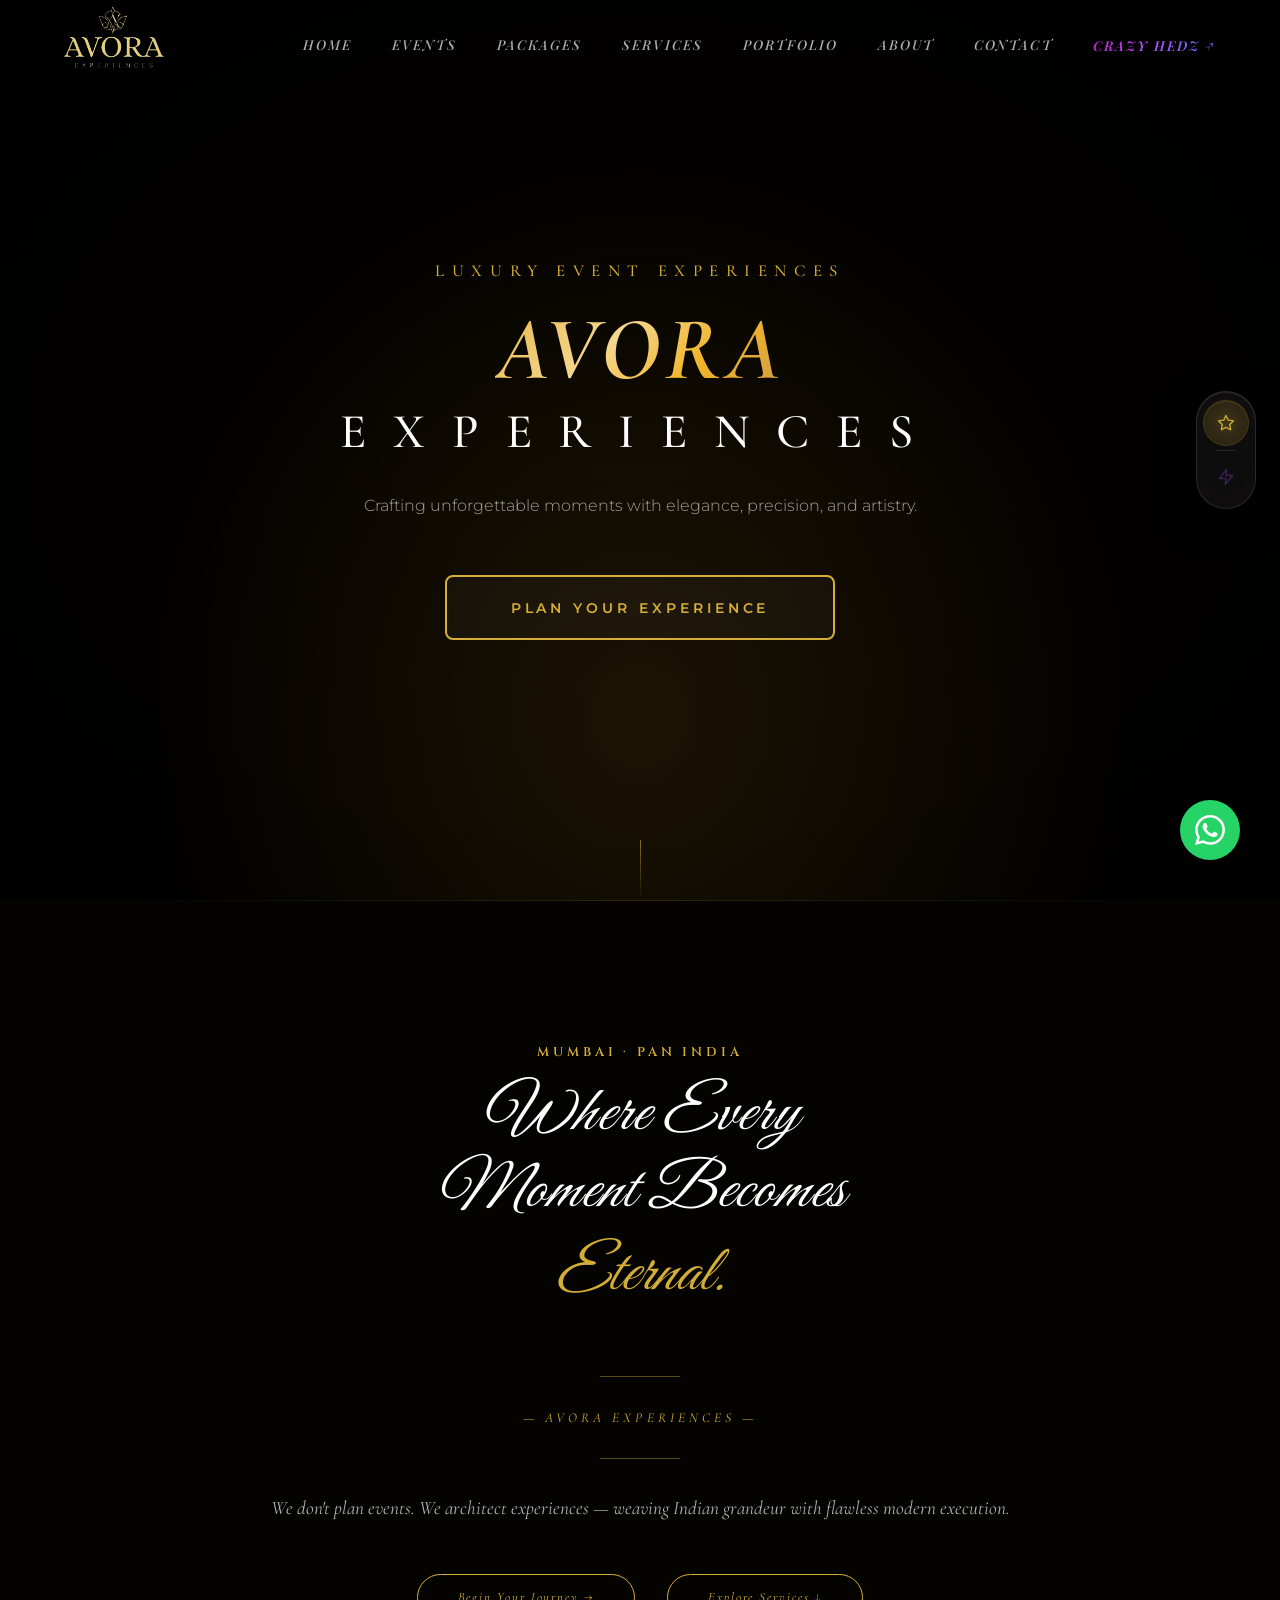
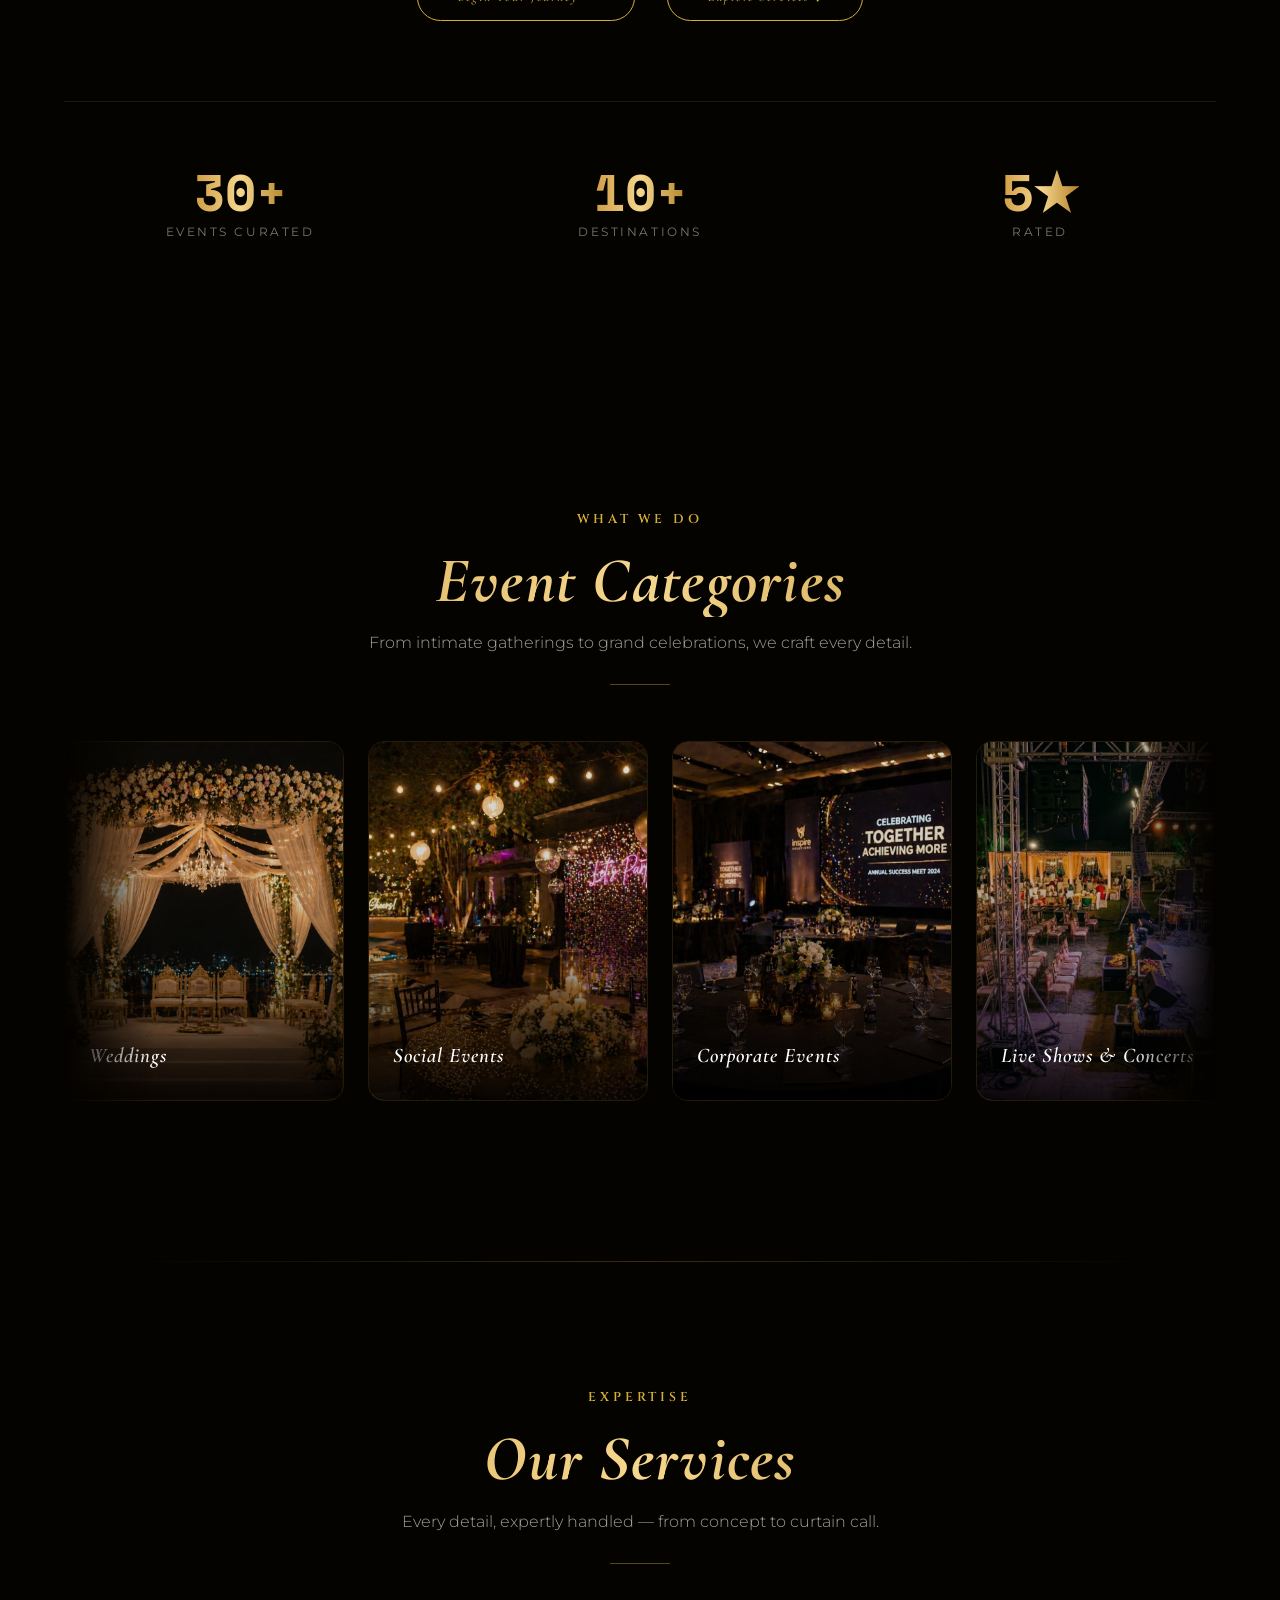
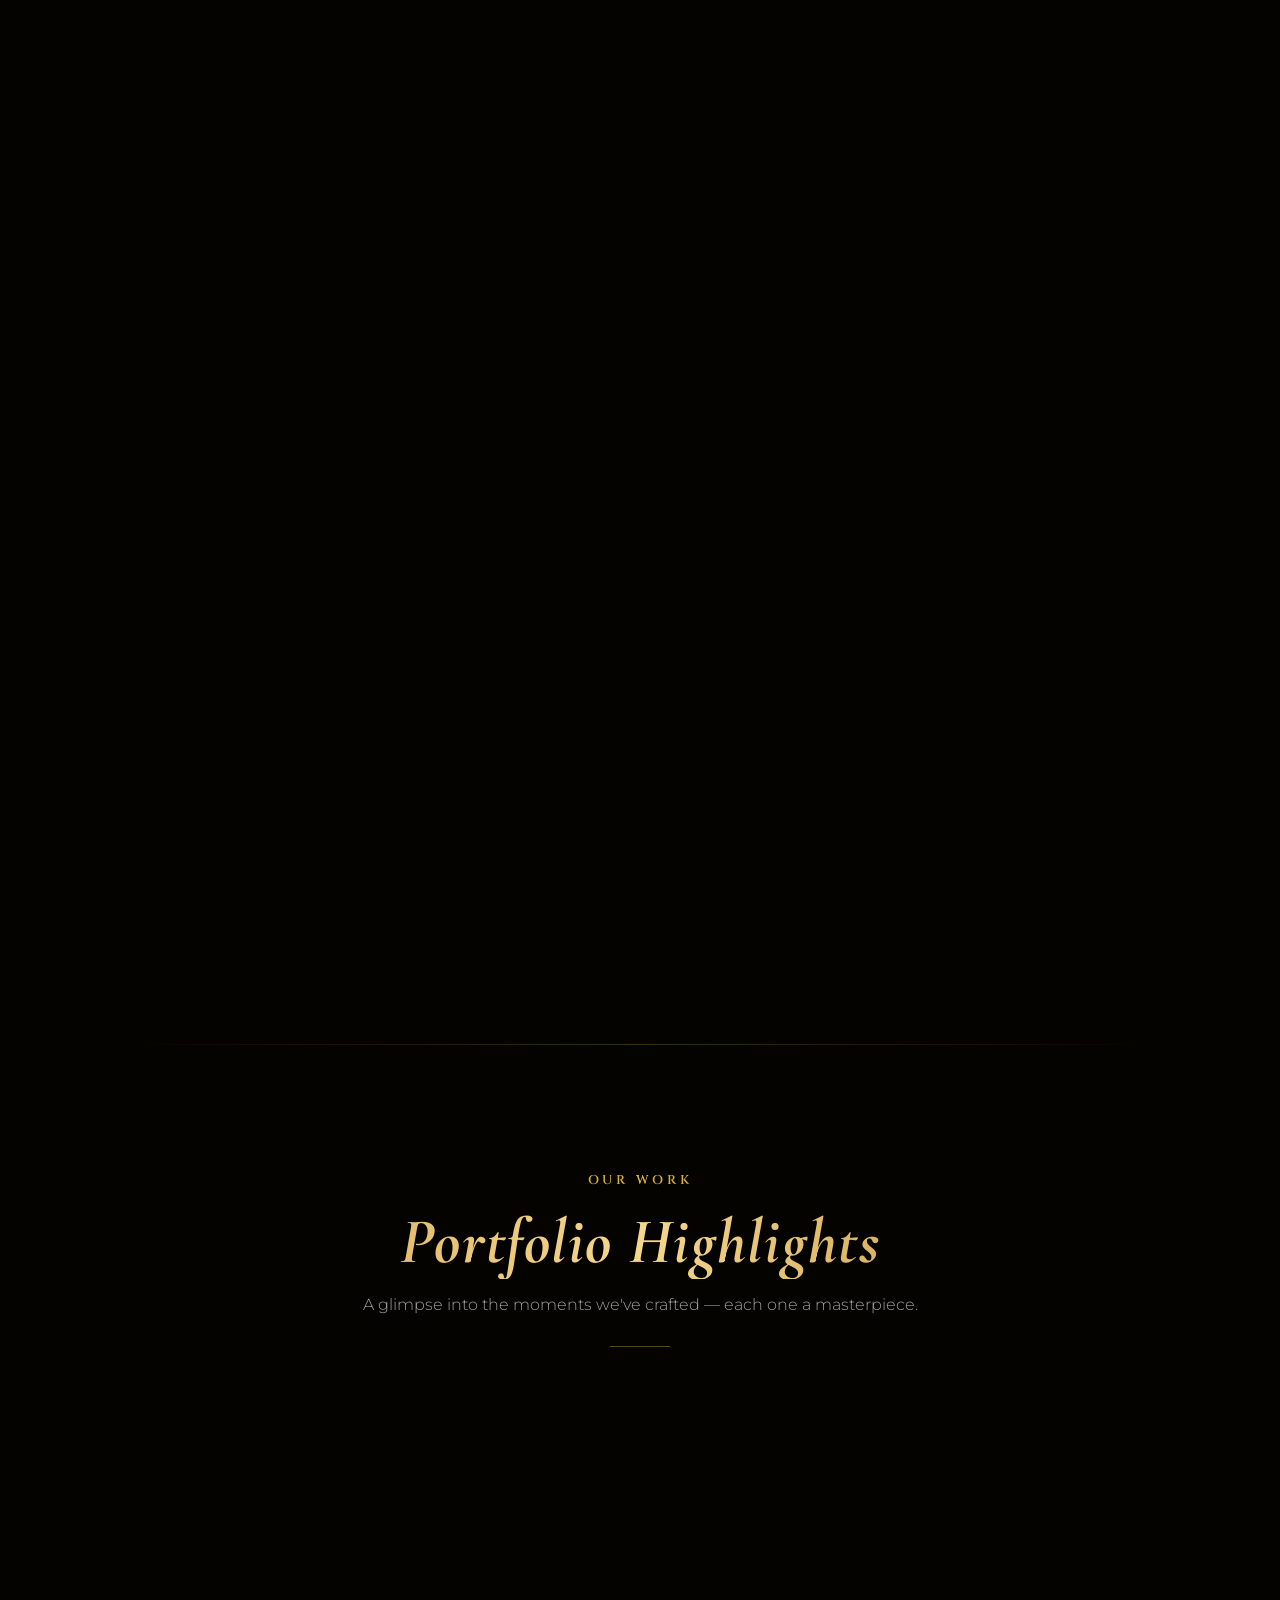
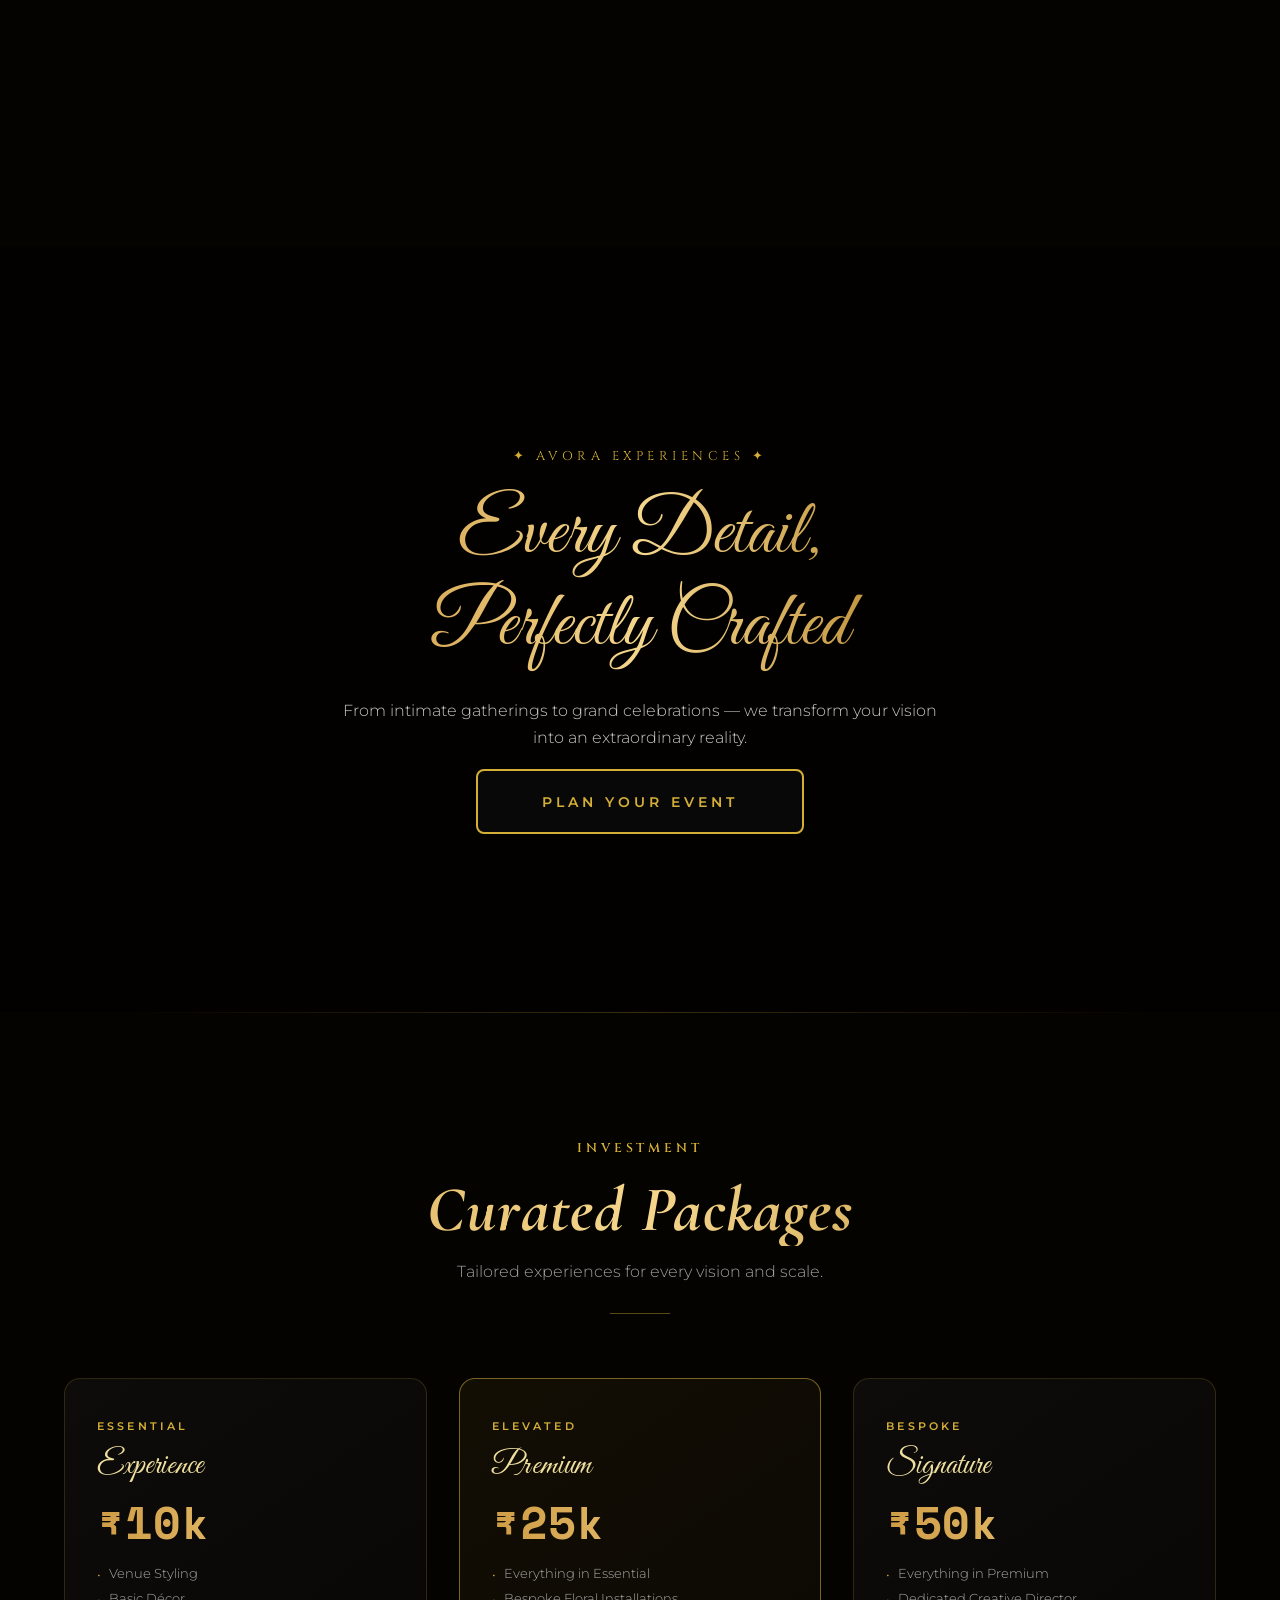
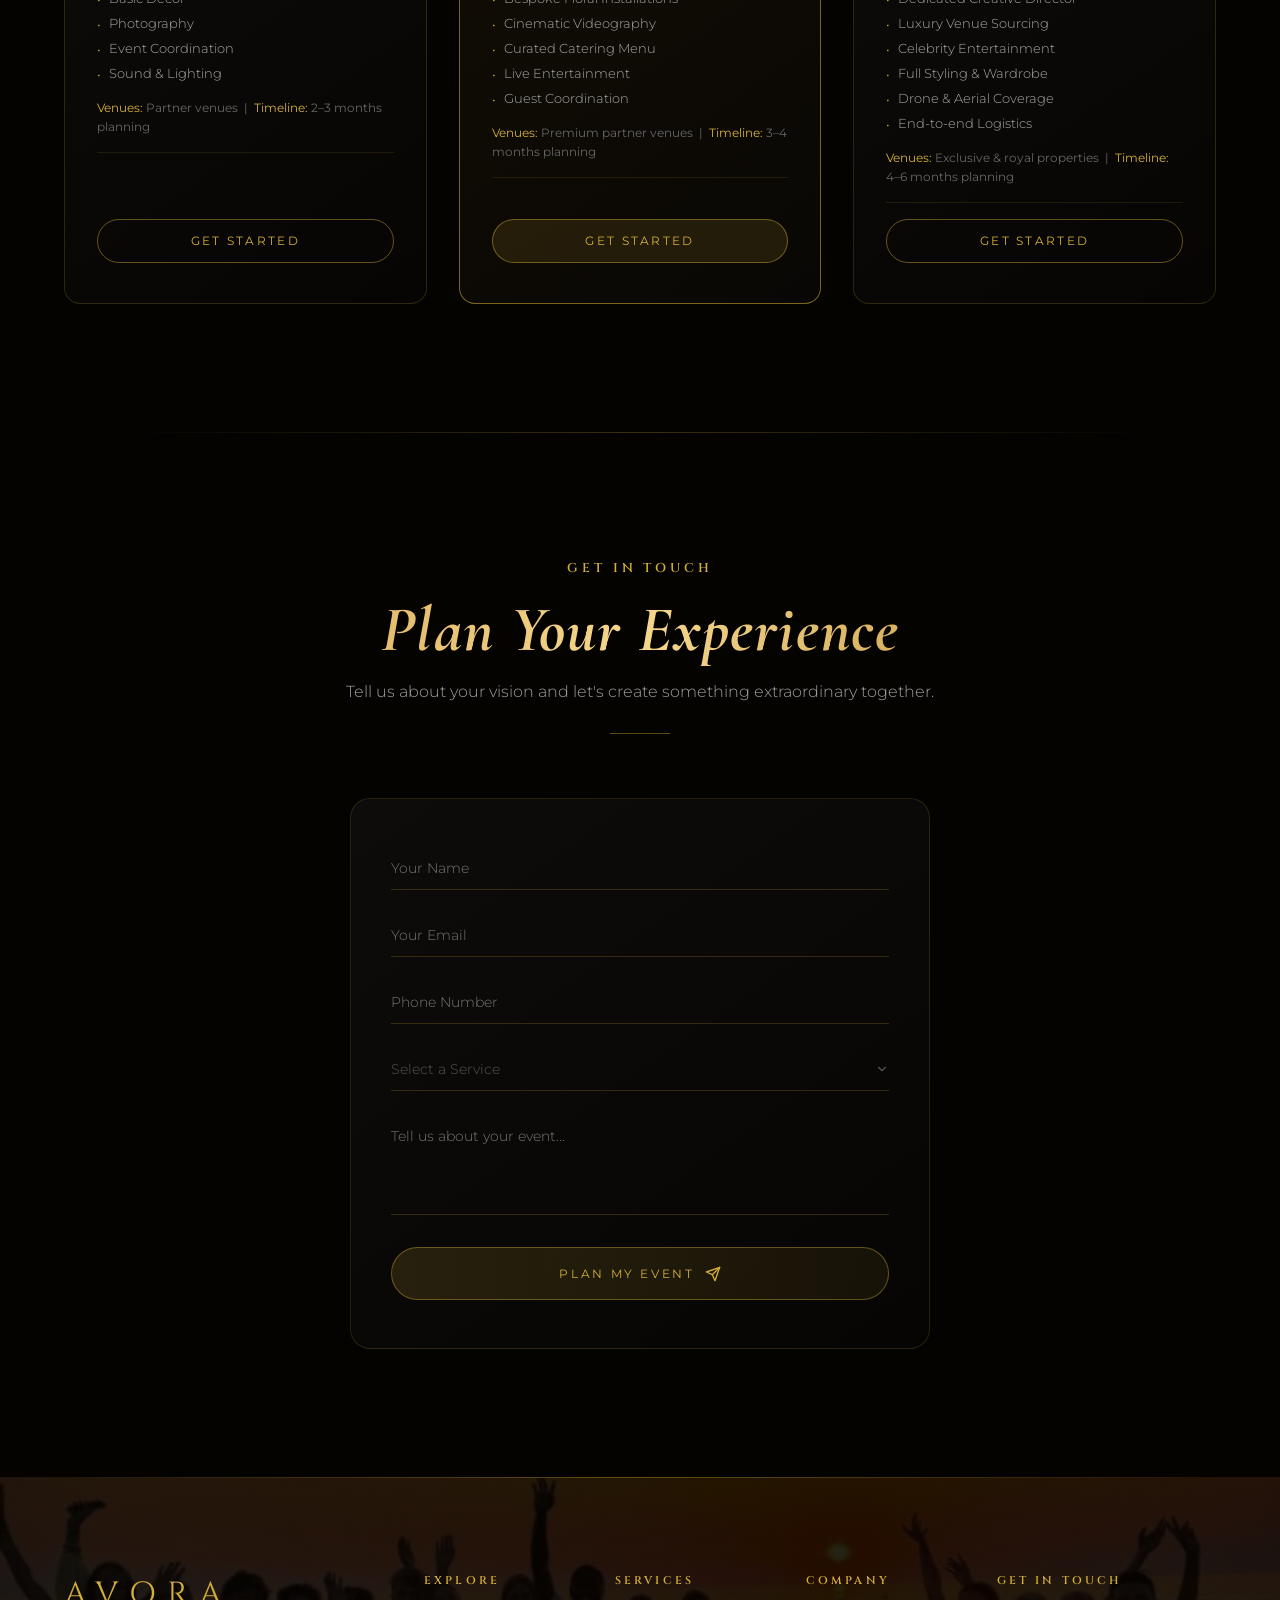
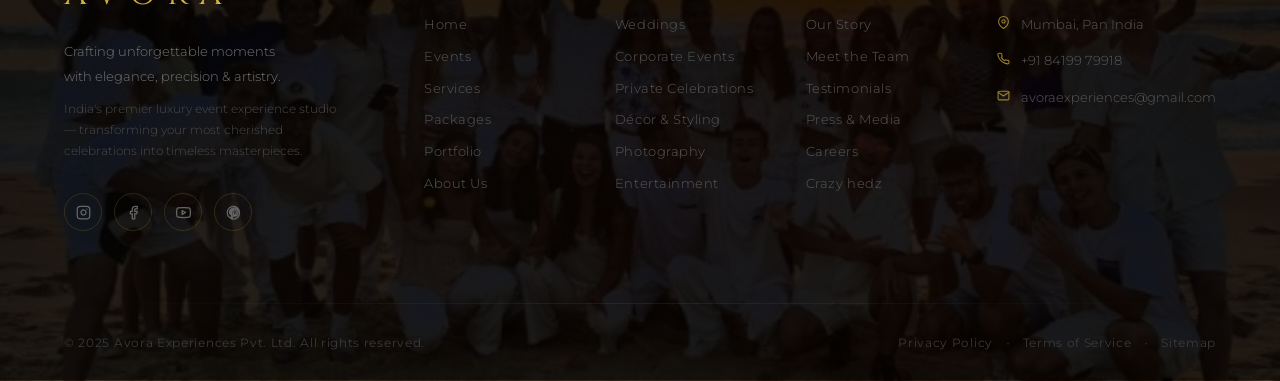
==== commit f683a01e: "Add files via upload" ====
--- a/avora.html
+++ b/avora.html
@@ -106,83 +106,75 @@
                 <div class="category-card">
                     <img src="images/Weddings.jpeg" alt="Weddings" class="card-img">
                     <div class="card-overlay"></div>
-                    <h3 class="card-title">💍 Weddings</h3>
-                </div>
-                <div class="category-card">
-                    <img src="https://images.unsplash.com/photo-1583939003579-730e3918a45a?q=80&w=800&auto=format&fit=crop" alt="Haldi & Mehendi" class="card-img">
-                    <div class="card-overlay"></div>
-                    <h3 class="card-title">🌸 Haldi &amp; Mehendi</h3>
-                </div>
-                <div class="category-card">
-                    <img src="https://images.unsplash.com/photo-1530103862676-de8c9debad1d?q=80&w=800&auto=format&fit=crop" alt="Birthdays" class="card-img">
-                    <div class="card-overlay"></div>
-                    <h3 class="card-title">🎂 Birthdays</h3>
-                </div>
-                <div class="category-card">
-                    <img src="https://images.unsplash.com/photo-1519741347686-c1e0aadf4611?q=80&w=800&auto=format&fit=crop" alt="Private Parties" class="card-img">
-                    <div class="card-overlay"></div>
-                    <h3 class="card-title">🥂 Private Parties</h3>
+                    <h3 class="card-title"> Weddings</h3>
+                </div>
+                <div class="category-card">
+                    <img src="images/socialevent.jpeg" alt="Haldi & Mehendi" class="card-img">
+                    <div class="card-overlay"></div>
+                    <h3 class="card-title">Social Events </h3>
                 </div>
                 <div class="category-card">
                     <img src="images/corporateevent.jpeg" alt="Corporate Events" class="card-img">
                     <div class="card-overlay"></div>
-                    <h3 class="card-title">🏛 Corporate Events</h3>
-                </div>
-                <div class="category-card">
-                    <img src="https://images.unsplash.com/photo-1469371670807-013ccf25f16a?q=80&w=800&auto=format&fit=crop" alt="Sangeet Night" class="card-img">
-                    <div class="card-overlay"></div>
-                    <h3 class="card-title">🎶 Sangeet Night</h3>
-                </div>
-                <div class="category-card">
-                    <img src="images/Weddings.jpeg" alt="Destination Weddings" class="card-img">
-                    <div class="card-overlay"></div>
-                    <h3 class="card-title">✈️ Destination Weddings</h3>
-                </div>
-                <div class="category-card">
-                    <img src="https://images.unsplash.com/photo-1558618666-fcd25c85cd64?q=80&w=800&auto=format&fit=crop" alt="Themed Decor" class="card-img">
-                    <div class="card-overlay"></div>
-                    <h3 class="card-title">🎨 Themed Decor</h3>
+                    <h3 class="card-title"> Corporate Events</h3>
+                </div>
+                <div class="category-card">
+                    <img src="images/liveshow.jpeg" alt="Birthdays" class="card-img">
+                    <div class="card-overlay"></div>
+                    <h3 class="card-title"> Live Shows & Concerts </h3>
+                </div>
+                <div class="category-card">
+                    <img src="images/destination_event.jpeg" alt="Private Parties" class="card-img">
+                    <div class="card-overlay"></div>
+                    <h3 class="card-title"> Destination Eventsh3>
+                </div>
+                
+                <div class="category-card">
+                    <img src="images/themeDecor.jpeg" alt="Sangeet Night" class="card-img">
+                    <div class="card-overlay"></div>
+                        <h3 class="card-title"> Themed Decor </h3>
+                </div>
+                <div class="category-card">
+                    <img src="images/initmate.jpeg" alt="Destination Weddings" class="card-img">
+                    <div class="card-overlay"></div>
+                    <h3 class="card-title"> Intimate Celebrations </h3>
                 </div>
                 <!-- Set 2 — duplicate for infinite loop -->
                 <div class="category-card">
                     <img src="images/Weddings.jpeg" alt="Weddings" class="card-img">
                     <div class="card-overlay"></div>
-                    <h3 class="card-title">💍 Weddings</h3>
-                </div>
-                <div class="category-card">
-                    <img src="https://images.unsplash.com/photo-1583939003579-730e3918a45a?q=80&w=800&auto=format&fit=crop" alt="Haldi & Mehendi" class="card-img">
-                    <div class="card-overlay"></div>
-                    <h3 class="card-title">🌸 Haldi &amp; Mehendi</h3>
-                </div>
-                <div class="category-card">
-                    <img src="https://images.unsplash.com/photo-1530103862676-de8c9debad1d?q=80&w=800&auto=format&fit=crop" alt="Birthdays" class="card-img">
-                    <div class="card-overlay"></div>
-                    <h3 class="card-title">🎂 Birthdays</h3>
-                </div>
-                <div class="category-card">
-                    <img src="https://images.unsplash.com/photo-1540575467063-178a50c2df87?q=80&w=800&auto=format&fit=crop" alt="Private Parties" class="card-img">
-                    <div class="card-overlay"></div>
-                    <h3 class="card-title">🥂 Private Parties</h3>
+                    <h3 class="card-title"> Weddings</h3>
+                </div>
+                <div class="category-card">
+                    <img src="images/socialevent.jpeg" alt="Haldi & Mehendi" class="card-img">
+                    <div class="card-overlay"></div>
+                    <h3 class="card-title">Social Events </h3>
                 </div>
                 <div class="category-card">
                     <img src="images/corporateevent.jpeg" alt="Corporate Events" class="card-img">
                     <div class="card-overlay"></div>
-                    <h3 class="card-title">🏛 Corporate Events</h3>
-                </div>
-                <div class="category-card">
-                    <img src="https://images.unsplash.com/photo-1469371670807-013ccf25f16a?q=80&w=800&auto=format&fit=crop" alt="Sangeet Night" class="card-img">
-                    <div class="card-overlay"></div>
-                    <h3 class="card-title">🎶 Sangeet Night</h3>
-                </div>
-                <div class="category-card">
-                    <img src="images/Weddings.jpeg" alt="Destination Weddings" class="card-img">
-                    <div class="card-overlay"></div>
-                    <h3 class="card-title">✈️ Destination Weddings</h3>
-                </div>
-                <div class="category-card">
-                    <img src="https://images.unsplash.com/photo-1558618666-fcd25c85cd64?q=80&w=800&auto=format&fit=crop" alt="Themed Decor" class="card-img">
-                    <div class="card-overlay"></div>
-                    <h3 class="card-title">🎨 Themed Decor</h3>
+                    <h3 class="card-title"> Corporate Events</h3>
+                </div>
+                <div class="category-card">
+                    <img src="images/liveshow.jpeg" alt="Birthdays" class="card-img">
+                    <div class="card-overlay"></div>
+                    <h3 class="card-title"> Live Shows & Concerts </h3>
+                </div>
+                <div class="category-card">
+                    <img src="images/destination_event.jpeg" alt="Private Parties" class="card-img">
+                    <div class="card-overlay"></div>
+                    <h3 class="card-title"> Destination Eventsh3>
+                </div>
+                
+                <div class="category-card">
+                    <img src="images/themeDecor.jpeg" alt="Sangeet Night" class="card-img">
+                    <div class="card-overlay"></div>
+                        <h3 class="card-title"> Themed Decor </h3>
+                </div>
+                <div class="category-card">
+                    <img src="images/initmate.jpeg" alt="Destination Weddings" class="card-img">
+                    <div class="card-overlay"></div>
+                    <h3 class="card-title"> Intimate Celebrations </h3>
                 </div>
             </div>
         </div>
@@ -402,88 +394,196 @@
         <div class="portfolio-slider-wrap">
             <div class="portfolio-slider-track" id="portfolioSliderTrack">
                 <div class="portfolio-slide">
-                    <img src="images/Weddings.jpeg" alt="Royal Wedding">
-                    <div class="portfolio-slide-info">
-                        <span class="port-label">Luxury Wedding</span>
-                        <span class="port-location">📍 Mumbai</span>
-                    </div>
-                </div>
-                <div class="portfolio-slide">
-                    <img src="https://images.unsplash.com/photo-1464366400600-7168b8af9bc3?q=80&w=900&auto=format&fit=crop" alt="Destination Event">
-                    <div class="portfolio-slide-info">
-                        <span class="port-label">Destination Ceremony</span>
-                        <span class="port-location">📍 Udaipur</span>
-                    </div>
-                </div>
-                <div class="portfolio-slide">
-                    <img src="https://images.unsplash.com/photo-1540575467063-178a50c2df87?q=80&w=900&auto=format&fit=crop" alt="Corporate Gala">
-                    <div class="portfolio-slide-info">
-                        <span class="port-label">Corporate Gala</span>
-                        <span class="port-location">📍 Bangalore</span>
-                    </div>
-                </div>
-                <div class="portfolio-slide">
-                    <img src="https://images.unsplash.com/photo-1530103862676-de8c9debad1d?q=80&w=900&auto=format&fit=crop" alt="Birthday Celebration">
-                    <div class="portfolio-slide-info">
-                        <span class="port-label">Private Celebration</span>
-                        <span class="port-location">📍 Delhi</span>
-                    </div>
-                </div>
-                <div class="portfolio-slide">
-                    <img src="https://images.unsplash.com/photo-1511795409834-ef04bbd61622?q=80&w=900&auto=format&fit=crop" alt="Reception Night">
-                    <div class="portfolio-slide-info">
-                        <span class="port-label">Grand Reception</span>
-                        <span class="port-location">📍 Goa</span>
-                    </div>
-                </div>
-                <div class="portfolio-slide">
-                    <img src="https://images.unsplash.com/photo-1469371670807-013ccf25f16a?q=80&w=900&auto=format&fit=crop" alt="Sangeet Night">
-                    <div class="portfolio-slide-info">
-                        <span class="port-label">Sangeet Night</span>
-                        <span class="port-location">📍 Jaipur</span>
+                    <div class="port-flip-inner">
+                        <div class="port-flip-front">
+                            <img src="images/Weddings.jpeg" alt="Royal Wedding">
+                            <div class="portfolio-slide-info">
+                                <span class="port-label">Luxury Wedding</span>
+                                <span class="port-location">📍 Mumbai</span>
+                            </div>
+                        </div>
+                        <div class="port-flip-back">
+                            <span class="port-back-label">Luxury Wedding</span>
+                            <span class="port-back-location">📍 Mumbai</span>
+                            <p class="port-back-desc">A breathtaking 3-day celebration — floral mandap, candlelit reception &amp; 500+ guests in perfect splendour.</p>
+                        </div>
+                    </div>
+                </div>
+                <div class="portfolio-slide">
+                    <div class="port-flip-inner">
+                        <div class="port-flip-front">
+                            <img src="https://images.unsplash.com/photo-1464366400600-7168b8af9bc3?q=80&w=900&auto=format&fit=crop" alt="Destination Event">
+                            <div class="portfolio-slide-info">
+                                <span class="port-label">Destination Ceremony</span>
+                                <span class="port-location">📍 Udaipur</span>
+                            </div>
+                        </div>
+                        <div class="port-flip-back">
+                            <span class="port-back-label">Destination Ceremony</span>
+                            <span class="port-back-location">📍 Udaipur</span>
+                            <p class="port-back-desc">Royal lakeside ceremony with traditional rituals, bespoke décor &amp; palace views across Lake Pichola.</p>
+                        </div>
+                    </div>
+                </div>
+                <div class="portfolio-slide">
+                    <div class="port-flip-inner">
+                        <div class="port-flip-front">
+                            <img src="https://images.unsplash.com/photo-1540575467063-178a50c2df87?q=80&w=900&auto=format&fit=crop" alt="Corporate Gala">
+                            <div class="portfolio-slide-info">
+                                <span class="port-label">Corporate Gala</span>
+                                <span class="port-location">📍 Bangalore</span>
+                            </div>
+                        </div>
+                        <div class="port-flip-back">
+                            <span class="port-back-label">Corporate Gala</span>
+                            <span class="port-back-location">📍 Bangalore</span>
+                            <p class="port-back-desc">Black-tie gala for 300 executives — live orchestra, custom branded staging &amp; flawless execution.</p>
+                        </div>
+                    </div>
+                </div>
+                <div class="portfolio-slide">
+                    <div class="port-flip-inner">
+                        <div class="port-flip-front">
+                            <img src="https://images.unsplash.com/photo-1530103862676-de8c9debad1d?q=80&w=900&auto=format&fit=crop" alt="Birthday Celebration">
+                            <div class="portfolio-slide-info">
+                                <span class="port-label">Private Celebration</span>
+                                <span class="port-location">📍 Delhi</span>
+                            </div>
+                        </div>
+                        <div class="port-flip-back">
+                            <span class="port-back-label">Private Celebration</span>
+                            <span class="port-back-location">📍 Delhi</span>
+                            <p class="port-back-desc">Intimate birthday soirée with celebrity entertainer, immersive themed décor &amp; personalised touches.</p>
+                        </div>
+                    </div>
+                </div>
+                <div class="portfolio-slide">
+                    <div class="port-flip-inner">
+                        <div class="port-flip-front">
+                            <img src="https://images.unsplash.com/photo-1511795409834-ef04bbd61622?q=80&w=900&auto=format&fit=crop" alt="Reception Night">
+                            <div class="portfolio-slide-info">
+                                <span class="port-label">Grand Reception</span>
+                                <span class="port-location">📍 Goa</span>
+                            </div>
+                        </div>
+                        <div class="port-flip-back">
+                            <span class="port-back-label">Grand Reception</span>
+                            <span class="port-back-location">📍 Goa</span>
+                            <p class="port-back-desc">Beachfront reception — sunset cocktails, live band &amp; open-air dance floor under a canopy of stars.</p>
+                        </div>
+                    </div>
+                </div>
+                <div class="portfolio-slide">
+                    <div class="port-flip-inner">
+                        <div class="port-flip-front">
+                            <img src="https://images.unsplash.com/photo-1469371670807-013ccf25f16a?q=80&w=900&auto=format&fit=crop" alt="Sangeet Night">
+                            <div class="portfolio-slide-info">
+                                <span class="port-label">Sangeet Night</span>
+                                <span class="port-location">📍 Jaipur</span>
+                            </div>
+                        </div>
+                        <div class="port-flip-back">
+                            <span class="port-back-label">Sangeet Night</span>
+                            <span class="port-back-location">📍 Jaipur</span>
+                            <p class="port-back-desc">Vibrant sangeet featuring live Bollywood performances, dhol artists &amp; electric choreography.</p>
+                        </div>
                     </div>
                 </div>
                 <!-- Duplicate for seamless loop -->
                 <div class="portfolio-slide">
-                    <img src="images/Weddings.jpeg" alt="Royal Wedding">
-                    <div class="portfolio-slide-info">
-                        <span class="port-label">Luxury Wedding</span>
-                        <span class="port-location">📍 Mumbai</span>
-                    </div>
-                </div>
-                <div class="portfolio-slide">
-                    <img src="https://images.unsplash.com/photo-1464366400600-7168b8af9bc3?q=80&w=900&auto=format&fit=crop" alt="Destination Event">
-                    <div class="portfolio-slide-info">
-                        <span class="port-label">Destination Ceremony</span>
-                        <span class="port-location">📍 Udaipur</span>
-                    </div>
-                </div>
-                <div class="portfolio-slide">
-                    <img src="https://images.unsplash.com/photo-1540575467063-178a50c2df87?q=80&w=900&auto=format&fit=crop" alt="Corporate Gala">
-                    <div class="portfolio-slide-info">
-                        <span class="port-label">Corporate Gala</span>
-                        <span class="port-location">📍 Bangalore</span>
-                    </div>
-                </div>
-                <div class="portfolio-slide">
-                    <img src="https://images.unsplash.com/photo-1530103862676-de8c9debad1d?q=80&w=900&auto=format&fit=crop" alt="Birthday Celebration">
-                    <div class="portfolio-slide-info">
-                        <span class="port-label">Private Celebration</span>
-                        <span class="port-location">📍 Delhi</span>
-                    </div>
-                </div>
-                <div class="portfolio-slide">
-                    <img src="https://images.unsplash.com/photo-1511795409834-ef04bbd61622?q=80&w=900&auto=format&fit=crop" alt="Reception Night">
-                    <div class="portfolio-slide-info">
-                        <span class="port-label">Grand Reception</span>
-                        <span class="port-location">📍 Goa</span>
-                    </div>
-                </div>
-                <div class="portfolio-slide">
-                    <img src="https://images.unsplash.com/photo-1469371670807-013ccf25f16a?q=80&w=900&auto=format&fit=crop" alt="Sangeet Night">
-                    <div class="portfolio-slide-info">
-                        <span class="port-label">Sangeet Night</span>
-                        <span class="port-location">📍 Jaipur</span>
+                    <div class="port-flip-inner">
+                        <div class="port-flip-front">
+                            <img src="images/Weddings.jpeg" alt="Royal Wedding">
+                            <div class="portfolio-slide-info">
+                                <span class="port-label">Luxury Wedding</span>
+                                <span class="port-location">📍 Mumbai</span>
+                            </div>
+                        </div>
+                        <div class="port-flip-back">
+                            <span class="port-back-label">Luxury Wedding</span>
+                            <span class="port-back-location">📍 Mumbai</span>
+                            <p class="port-back-desc">A breathtaking 3-day celebration — floral mandap, candlelit reception &amp; 500+ guests in perfect splendour.</p>
+                        </div>
+                    </div>
+                </div>
+                <div class="portfolio-slide">
+                    <div class="port-flip-inner">
+                        <div class="port-flip-front">
+                            <img src="https://images.unsplash.com/photo-1464366400600-7168b8af9bc3?q=80&w=900&auto=format&fit=crop" alt="Destination Event">
+                            <div class="portfolio-slide-info">
+                                <span class="port-label">Destination Ceremony</span>
+                                <span class="port-location">📍 Udaipur</span>
+                            </div>
+                        </div>
+                        <div class="port-flip-back">
+                            <span class="port-back-label">Destination Ceremony</span>
+                            <span class="port-back-location">📍 Udaipur</span>
+                            <p class="port-back-desc">Royal lakeside ceremony with traditional rituals, bespoke décor &amp; palace views across Lake Pichola.</p>
+                        </div>
+                    </div>
+                </div>
+                <div class="portfolio-slide">
+                    <div class="port-flip-inner">
+                        <div class="port-flip-front">
+                            <img src="https://images.unsplash.com/photo-1540575467063-178a50c2df87?q=80&w=900&auto=format&fit=crop" alt="Corporate Gala">
+                            <div class="portfolio-slide-info">
+                                <span class="port-label">Corporate Gala</span>
+                                <span class="port-location">📍 Bangalore</span>
+                            </div>
+                        </div>
+                        <div class="port-flip-back">
+                            <span class="port-back-label">Corporate Gala</span>
+                            <span class="port-back-location">📍 Bangalore</span>
+                            <p class="port-back-desc">Black-tie gala for 300 executives — live orchestra, custom branded staging &amp; flawless execution.</p>
+                        </div>
+                    </div>
+                </div>
+                <div class="portfolio-slide">
+                    <div class="port-flip-inner">
+                        <div class="port-flip-front">
+                            <img src="https://images.unsplash.com/photo-1530103862676-de8c9debad1d?q=80&w=900&auto=format&fit=crop" alt="Birthday Celebration">
+                            <div class="portfolio-slide-info">
+                                <span class="port-label">Private Celebration</span>
+                                <span class="port-location">📍 Delhi</span>
+                            </div>
+                        </div>
+                        <div class="port-flip-back">
+                            <span class="port-back-label">Private Celebration</span>
+                            <span class="port-back-location">📍 Delhi</span>
+                            <p class="port-back-desc">Intimate birthday soirée with celebrity entertainer, immersive themed décor &amp; personalised touches.</p>
+                        </div>
+                    </div>
+                </div>
+                <div class="portfolio-slide">
+                    <div class="port-flip-inner">
+                        <div class="port-flip-front">
+                            <img src="https://images.unsplash.com/photo-1511795409834-ef04bbd61622?q=80&w=900&auto=format&fit=crop" alt="Reception Night">
+                            <div class="portfolio-slide-info">
+                                <span class="port-label">Grand Reception</span>
+                                <span class="port-location">📍 Goa</span>
+                            </div>
+                        </div>
+                        <div class="port-flip-back">
+                            <span class="port-back-label">Grand Reception</span>
+                            <span class="port-back-location">📍 Goa</span>
+                            <p class="port-back-desc">Beachfront reception — sunset cocktails, live band &amp; open-air dance floor under a canopy of stars.</p>
+                        </div>
+                    </div>
+                </div>
+                <div class="portfolio-slide">
+                    <div class="port-flip-inner">
+                        <div class="port-flip-front">
+                            <img src="https://images.unsplash.com/photo-1469371670807-013ccf25f16a?q=80&w=900&auto=format&fit=crop" alt="Sangeet Night">
+                            <div class="portfolio-slide-info">
+                                <span class="port-label">Sangeet Night</span>
+                                <span class="port-location">📍 Jaipur</span>
+                            </div>
+                        </div>
+                        <div class="port-flip-back">
+                            <span class="port-back-label">Sangeet Night</span>
+                            <span class="port-back-location">📍 Jaipur</span>
+                            <p class="port-back-desc">Vibrant sangeet featuring live Bollywood performances, dhol artists &amp; electric choreography.</p>
+                        </div>
                     </div>
                 </div>
             </div>
@@ -493,7 +593,7 @@
     <!-- Video Reel Section -->
     <section class="video-bg-section">
         <video class="video-bg-player" autoplay muted loop playsinline>
-            <source src="videos/video1.mp4" type="video/mp4">
+            <source src="videos/avora.mp4" type="video/mp4">
         </video>
         <div class="video-bg-overlay"></div>
         <div class="video-bg-content" data-reveal>
@@ -595,15 +695,15 @@
                         <svg class="select-chevron" width="14" height="14" viewBox="0 0 24 24" fill="none" stroke="currentColor" stroke-width="2" stroke-linecap="round" stroke-linejoin="round"><polyline points="6 9 12 15 18 9"/></svg>
                     </div>
                     <ul class="select-options">
-                        <li data-label="💍 Weddings">💍 Weddings</li>
-                        <li data-label="🥂 Private Celebrations">🥂 Private Celebrations</li>
-                        <li data-label="🏛 Corporate Events">🏛 Corporate Events</li>
-                        <li data-label="🌸 Decor">🌸 Decor</li>
-                        <li data-label="🍽 Catering">🍽 Catering</li>
-                        <li data-label="🎶 Entertainment">🎶 Entertainment</li>
-                        <li data-label="🎬 Photography + Videography">🎬 Photography + Videography</li>
-                        <li data-label="🚐 Logistics">🚐 Logistics</li>
-                        <li data-label="👗 Styling">👗 Styling</li>
+                        <li data-label=" Weddings"> Weddings</li>
+                        <li data-label=" Private Celebrations"> Private Celebrations</li>
+                        <li data-label=" Corporate Events"> Corporate Events</li>
+                        <li data-label=" Decor"> Decor</li>
+                        <li data-label=" Catering"> Catering</li>
+                        <li data-label=" Entertainment"> Entertainment</li>
+                        <li data-label=" Photography + Videography"> Photography + Videography</li>
+                        <li data-label=" Logistics"> Logistics</li>
+                        <li data-label=" Styling"> Styling</li>
                     </ul>
                 </div>
             </div>
@@ -617,10 +717,23 @@
         </div>
     </section>
 
-    <!-- Footer Image Section -->
-    <section class="footer-img-section">
-        <img src="images/footer.jpeg" alt="Avora Experiences" class="footer-section-img">
-    </section>
+    <!-- Service Enquiry Modal -->
+    <div class="enquiry-overlay" id="enquiryOverlay">
+        <div class="enquiry-modal">
+            <button class="enquiry-close" id="enquiryClose">✕</button>
+            <div class="enquiry-header">
+                <p class="enquiry-service-label" id="enquiryServiceLabel">Service</p>
+                <h3 class="enquiry-title">Enquire Now</h3>
+            </div>
+            <div class="enquiry-fields">
+                <input type="text" class="enquiry-input" id="enquiryName" placeholder="Your Name" autocomplete="name" />
+                <input type="email" class="enquiry-input" id="enquiryEmail" placeholder="Email Address" autocomplete="email" />
+                <input type="tel" class="enquiry-input" id="enquiryPhone" placeholder="Phone Number" autocomplete="tel" />
+                <textarea class="enquiry-input enquiry-textarea" id="enquiryMessage" rows="3" placeholder="Tell us about your event..."></textarea>
+            </div>
+            <button class="enquiry-submit" id="enquirySubmitBtn">Send Enquiry →</button>
+        </div>
+    </div>
 
     <!-- Footer -->
     <footer class="site-footer">
@@ -693,7 +806,7 @@
                         <li><a href="#">Testimonials</a></li>
                         <li><a href="#">Press &amp; Media</a></li>
                         <li><a href="#">Careers</a></li>
-                        <li><a href="crazyheads.html">Crazy hedz ↗</a></li>
+                        <li><a href="crazyheads.html">Crazy hedz </a></li>
                     </ul>
                 </div>
 
@@ -702,20 +815,17 @@
                     <ul class="footer-contact-list">
                         <li>
                             <svg width="13" height="13" viewBox="0 0 24 24" fill="none" stroke="currentColor" stroke-width="2" stroke-linecap="round" stroke-linejoin="round"><path d="M21 10c0 7-9 13-9 13s-9-6-9-13a9 9 0 0 1 18 0z"/><circle cx="12" cy="10" r="3"/></svg>
-                            Mumbai, Maharashtra, India
+                            Mumbai, Pan India
                         </li>
                         <li>
                             <svg width="13" height="13" viewBox="0 0 24 24" fill="none" stroke="currentColor" stroke-width="2" stroke-linecap="round" stroke-linejoin="round"><path d="M22 16.92v3a2 2 0 0 1-2.18 2 19.79 19.79 0 0 1-8.63-3.07A19.5 19.5 0 0 1 4.69 13 19.79 19.79 0 0 1 1.61 4.37 2 2 0 0 1 3.6 2.18h3a2 2 0 0 1 2 1.72 12.84 12.84 0 0 0 .7 2.81 2 2 0 0 1-.45 2.11L7.91 9.91a16 16 0 0 0 6.18 6.18l.91-.91a2 2 0 0 1 2.11-.45 12.84 12.84 0 0 0 2.81.7A2 2 0 0 1 22 16.92z"/></svg>
-                            +91 98765 43210
+                            +91 84199 79918
                         </li>
                         <li>
                             <svg width="13" height="13" viewBox="0 0 24 24" fill="none" stroke="currentColor" stroke-width="2" stroke-linecap="round" stroke-linejoin="round"><path d="M4 4h16c1.1 0 2 .9 2 2v12c0 1.1-.9 2-2 2H4c-1.1 0-2-.9-2-2V6c0-1.1.9-2 2-2z"/><polyline points="22,6 12,13 2,6"/></svg>
-                            hello@avoraexperiences.com
+                            avoraexperiences@gmail.com
                         </li>
-                        <li>
-                            <svg width="13" height="13" viewBox="0 0 24 24" fill="none" stroke="currentColor" stroke-width="2" stroke-linecap="round" stroke-linejoin="round"><circle cx="12" cy="12" r="10"/><polyline points="12 6 12 12 16 14"/></svg>
-                            Mon – Sat, 10am – 7pm IST
-                        </li>
+                        
                     </ul>
                 </div>
 
--- a/css/avora.css
+++ b/css/avora.css
@@ -1010,6 +1010,11 @@
 /* ── Footer ─────────────────────────────────────────────────── */
 .site-footer {
     background-color: #030200;
+    background-image:
+        linear-gradient(rgba(3,2,0,0.87), rgba(3,2,0,0.87)),
+        url('../images/footer.jpeg');
+    background-size: cover;
+    background-position: center;
     position: relative;
     z-index: 10;
     overflow: hidden;
@@ -1319,8 +1324,27 @@
     border-radius: 16px;
 }
 
-.flip-card:hover .flip-inner {
+@media (hover: hover) and (pointer: fine) {
+    .flip-card:hover .flip-inner {
+        transform: rotateY(180deg);
+    }
+}
+.flip-card.is-flipped .flip-inner {
     transform: rotateY(180deg);
+}
+
+@media (hover: none) {
+    .flip-hint {
+        font-size: 0;
+    }
+    .flip-hint::after {
+        content: "Tap to see pricing";
+        font-size: 0.65rem;
+        color: rgba(212,175,55,0.4);
+        letter-spacing: 0.15em;
+        text-transform: uppercase;
+        font-family: 'Montserrat', sans-serif;
+    }
 }
 
 .flip-front,
@@ -1400,23 +1424,88 @@
     width: 360px;
     height: 260px;
     border-radius: 14px;
-    overflow: hidden;
     position: relative;
     border: 1px solid rgba(212,175,55,0.12);
     cursor: pointer;
-    transition: border-color 0.4s ease, transform 0.4s ease;
-}
-.portfolio-slide:hover {
-    transform: translateY(-6px);
+    perspective: 1000px;
+    transition: border-color 0.4s ease;
+}
+@media (hover: hover) and (pointer: fine) {
+    .portfolio-slide:hover {
+        border-color: rgba(212,175,55,0.45);
+    }
+    .portfolio-slide:hover .port-flip-inner {
+        transform: rotateY(180deg);
+    }
+}
+.portfolio-slide.flipped {
     border-color: rgba(212,175,55,0.45);
 }
-.portfolio-slide img {
+.portfolio-slide.flipped .port-flip-inner {
+    transform: rotateY(180deg);
+}
+
+.port-flip-inner {
+    width: 100%;
+    height: 100%;
+    transform-style: preserve-3d;
+    transition: transform 0.7s cubic-bezier(0.16, 1, 0.3, 1);
+    position: relative;
+    border-radius: 14px;
+}
+
+.port-flip-front,
+.port-flip-back {
+    position: absolute;
+    inset: 0;
+    backface-visibility: hidden;
+    -webkit-backface-visibility: hidden;
+    border-radius: 14px;
+    overflow: hidden;
+}
+
+.port-flip-front img {
     width: 100%;
     height: 100%;
     object-fit: cover;
-    transition: transform 0.6s ease;
-}
-.portfolio-slide:hover img { transform: scale(1.06); }
+}
+
+.port-flip-back {
+    transform: rotateY(180deg);
+    background: linear-gradient(145deg, rgba(18,13,4,0.98) 0%, rgba(8,6,1,0.96) 100%);
+    border: 1px solid rgba(212,175,55,0.3);
+    display: flex;
+    flex-direction: column;
+    justify-content: center;
+    align-items: center;
+    padding: 1.5rem;
+    text-align: center;
+    gap: 0.65rem;
+}
+
+.port-back-label {
+    font-family: 'Cormorant Garamond', serif;
+    font-size: 1.2rem;
+    font-weight: 700;
+    font-style: italic;
+    color: #f0e0a0;
+    letter-spacing: 0.03em;
+}
+
+.port-back-location {
+    font-size: 0.7rem;
+    color: rgba(212,175,55,0.75);
+    letter-spacing: 0.12em;
+    font-family: 'Montserrat', sans-serif;
+}
+
+.port-back-desc {
+    font-size: 0.78rem;
+    color: #aaa;
+    line-height: 1.65;
+    font-weight: 300;
+    max-width: 280px;
+}
 
 .portfolio-slide-info {
     position: absolute;
@@ -1450,6 +1539,8 @@
     .event-slider-wrap .category-card { width: 220px; height: 280px; }
     .portfolio-slide { width: 280px; height: 200px; }
     .portfolio-section { padding: 6rem 5%; }
+    .port-back-label { font-size: 1rem; }
+    .port-back-desc { font-size: 0.72rem; }
 }
 
 @media (max-width: 600px) {
@@ -1457,3 +1548,118 @@
     .flip-inner { min-height: 260px; }
     .flip-front, .flip-back { padding: 2rem 1.5rem; }
 }
+
+/* ── Enquiry Modal ───────────────────────────────────────────── */
+.enquiry-overlay {
+    position: fixed;
+    inset: 0;
+    background: rgba(5,3,0,0.85);
+    backdrop-filter: blur(12px);
+    -webkit-backdrop-filter: blur(12px);
+    z-index: 500;
+    display: flex;
+    align-items: center;
+    justify-content: center;
+    padding: 1.5rem;
+    opacity: 0;
+    pointer-events: none;
+    transition: opacity 0.3s ease;
+}
+.enquiry-overlay.open {
+    opacity: 1;
+    pointer-events: all;
+}
+.enquiry-modal {
+    background: #0a0800;
+    border: 1px solid rgba(212,175,55,0.22);
+    border-radius: 20px;
+    padding: 2.5rem 2.2rem;
+    width: 100%;
+    max-width: 480px;
+    position: relative;
+    transform: translateY(28px);
+    transition: transform 0.35s cubic-bezier(0.16,1,0.3,1);
+    max-height: 90vh;
+    overflow-y: auto;
+}
+.enquiry-overlay.open .enquiry-modal {
+    transform: translateY(0);
+}
+.enquiry-close {
+    position: absolute;
+    top: 1.2rem; right: 1.4rem;
+    background: none; border: none;
+    color: #555; font-size: 1rem;
+    cursor: pointer; padding: 0.3rem 0.5rem;
+    border-radius: 6px;
+    transition: color 0.2s ease, background 0.2s ease;
+    line-height: 1;
+}
+.enquiry-close:hover { color: var(--gold-main); background: rgba(212,175,55,0.08); }
+.enquiry-header { margin-bottom: 1.8rem; }
+.enquiry-service-label {
+    font-family: 'Cinzel', serif;
+    font-size: 0.65rem;
+    letter-spacing: 0.28em;
+    text-transform: uppercase;
+    color: var(--gold-main);
+    margin-bottom: 0.45rem;
+}
+.enquiry-title {
+    font-family: 'Cormorant Garamond', serif;
+    font-size: 1.7rem;
+    font-weight: 700;
+    font-style: italic;
+    color: #f0e0a0;
+}
+.enquiry-fields {
+    display: flex;
+    flex-direction: column;
+    gap: 1rem;
+    margin-bottom: 1.5rem;
+}
+.enquiry-input {
+    width: 100%;
+    background: rgba(212,175,55,0.04);
+    border: 1px solid rgba(212,175,55,0.14);
+    border-radius: 10px;
+    padding: 0.85rem 1.1rem;
+    color: #f0e0c0;
+    font-family: 'Montserrat', sans-serif;
+    font-size: 0.82rem;
+    font-weight: 300;
+    outline: none;
+    transition: border-color 0.3s ease, background 0.3s ease;
+    box-sizing: border-box;
+    resize: none;
+}
+.enquiry-input::placeholder { color: #555; }
+.enquiry-input:focus {
+    border-color: rgba(212,175,55,0.5);
+    background: rgba(212,175,55,0.07);
+}
+.enquiry-textarea { min-height: 80px; line-height: 1.7; }
+.enquiry-submit {
+    width: 100%;
+    background: linear-gradient(135deg, rgba(212,175,55,0.22), rgba(180,130,30,0.16));
+    border: 1px solid rgba(212,175,55,0.5);
+    border-radius: 50px;
+    padding: 0.9rem 1.8rem;
+    color: var(--gold-main);
+    font-family: 'Montserrat', sans-serif;
+    font-size: 0.72rem;
+    font-weight: 600;
+    letter-spacing: 0.14em;
+    text-transform: uppercase;
+    cursor: pointer;
+    transition: all 0.3s ease;
+}
+.enquiry-submit:hover {
+    background: linear-gradient(135deg, rgba(212,175,55,0.36), rgba(180,130,30,0.28));
+    box-shadow: 0 6px 22px rgba(212,175,55,0.25);
+    transform: translateY(-1px);
+}
+@media (max-width: 520px) {
+    .enquiry-modal { padding: 2rem 1.4rem; }
+    .enquiry-title { font-size: 1.4rem; }
+}
